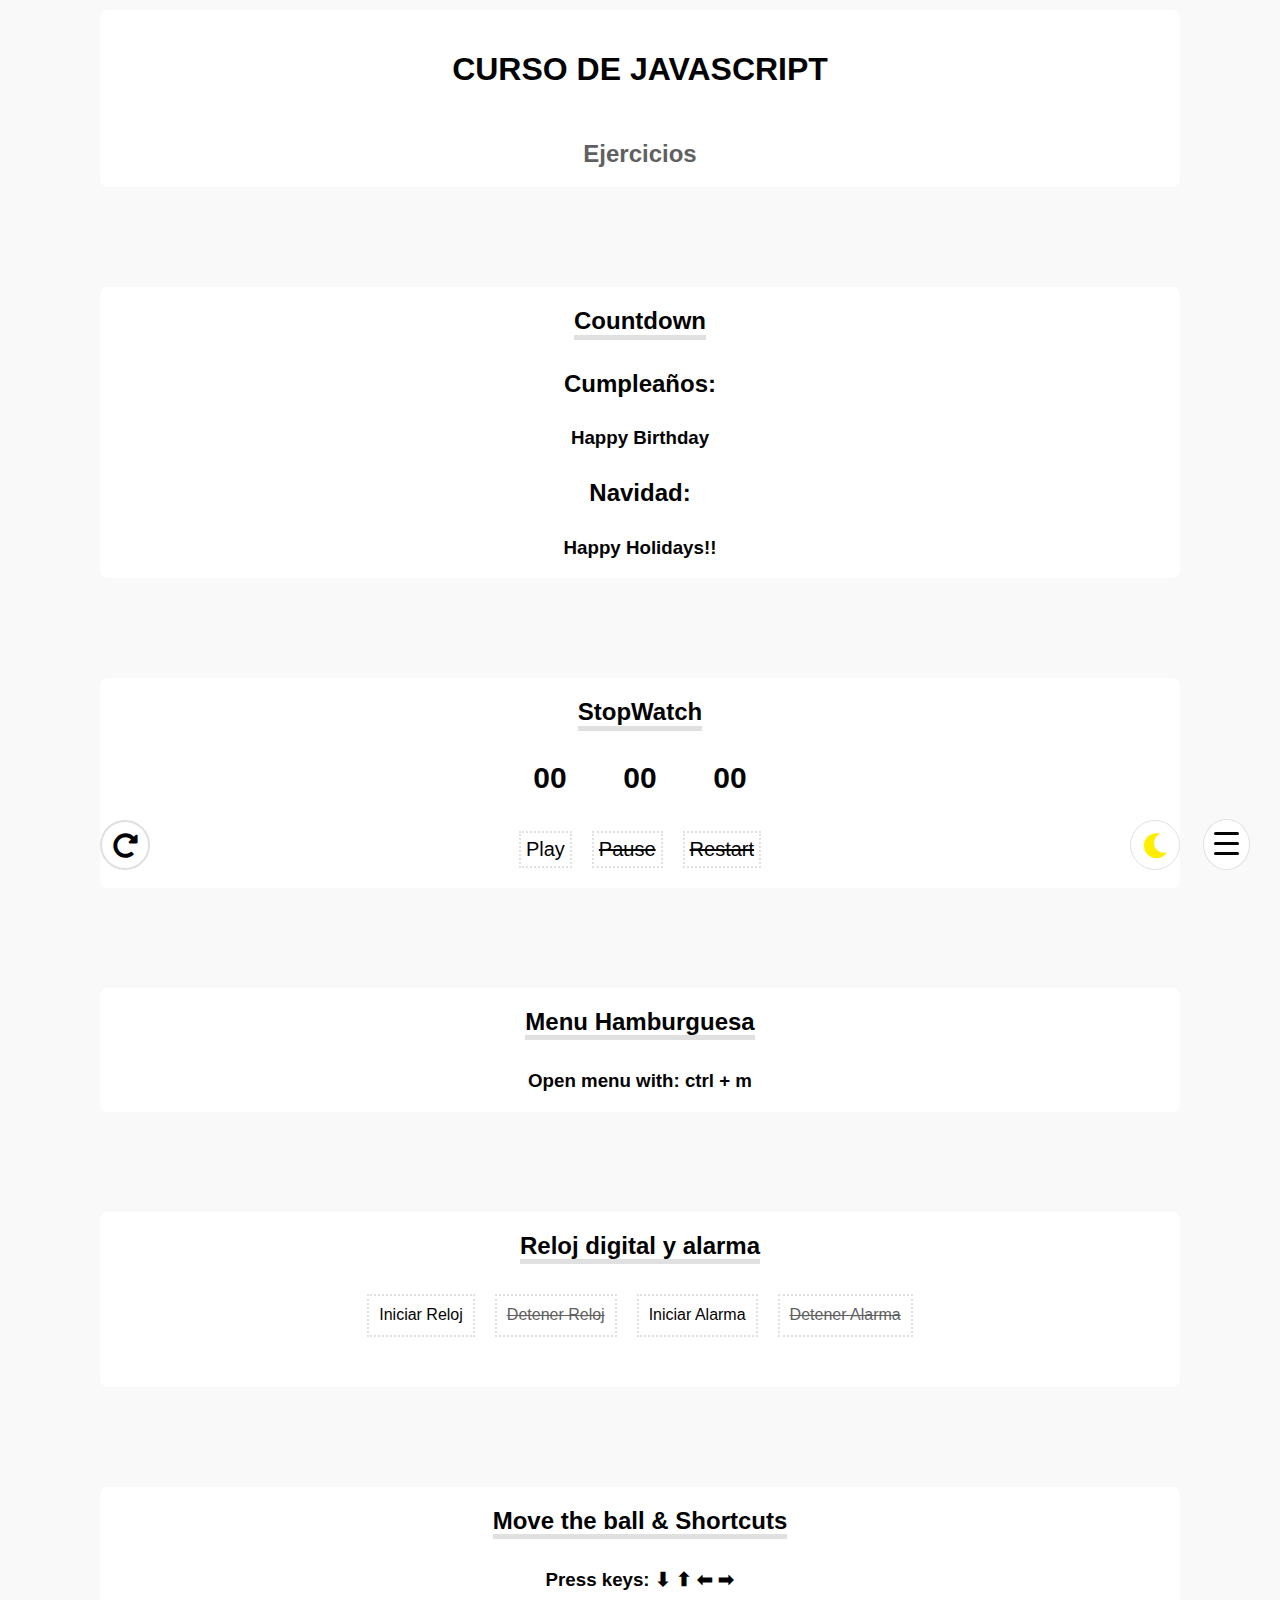
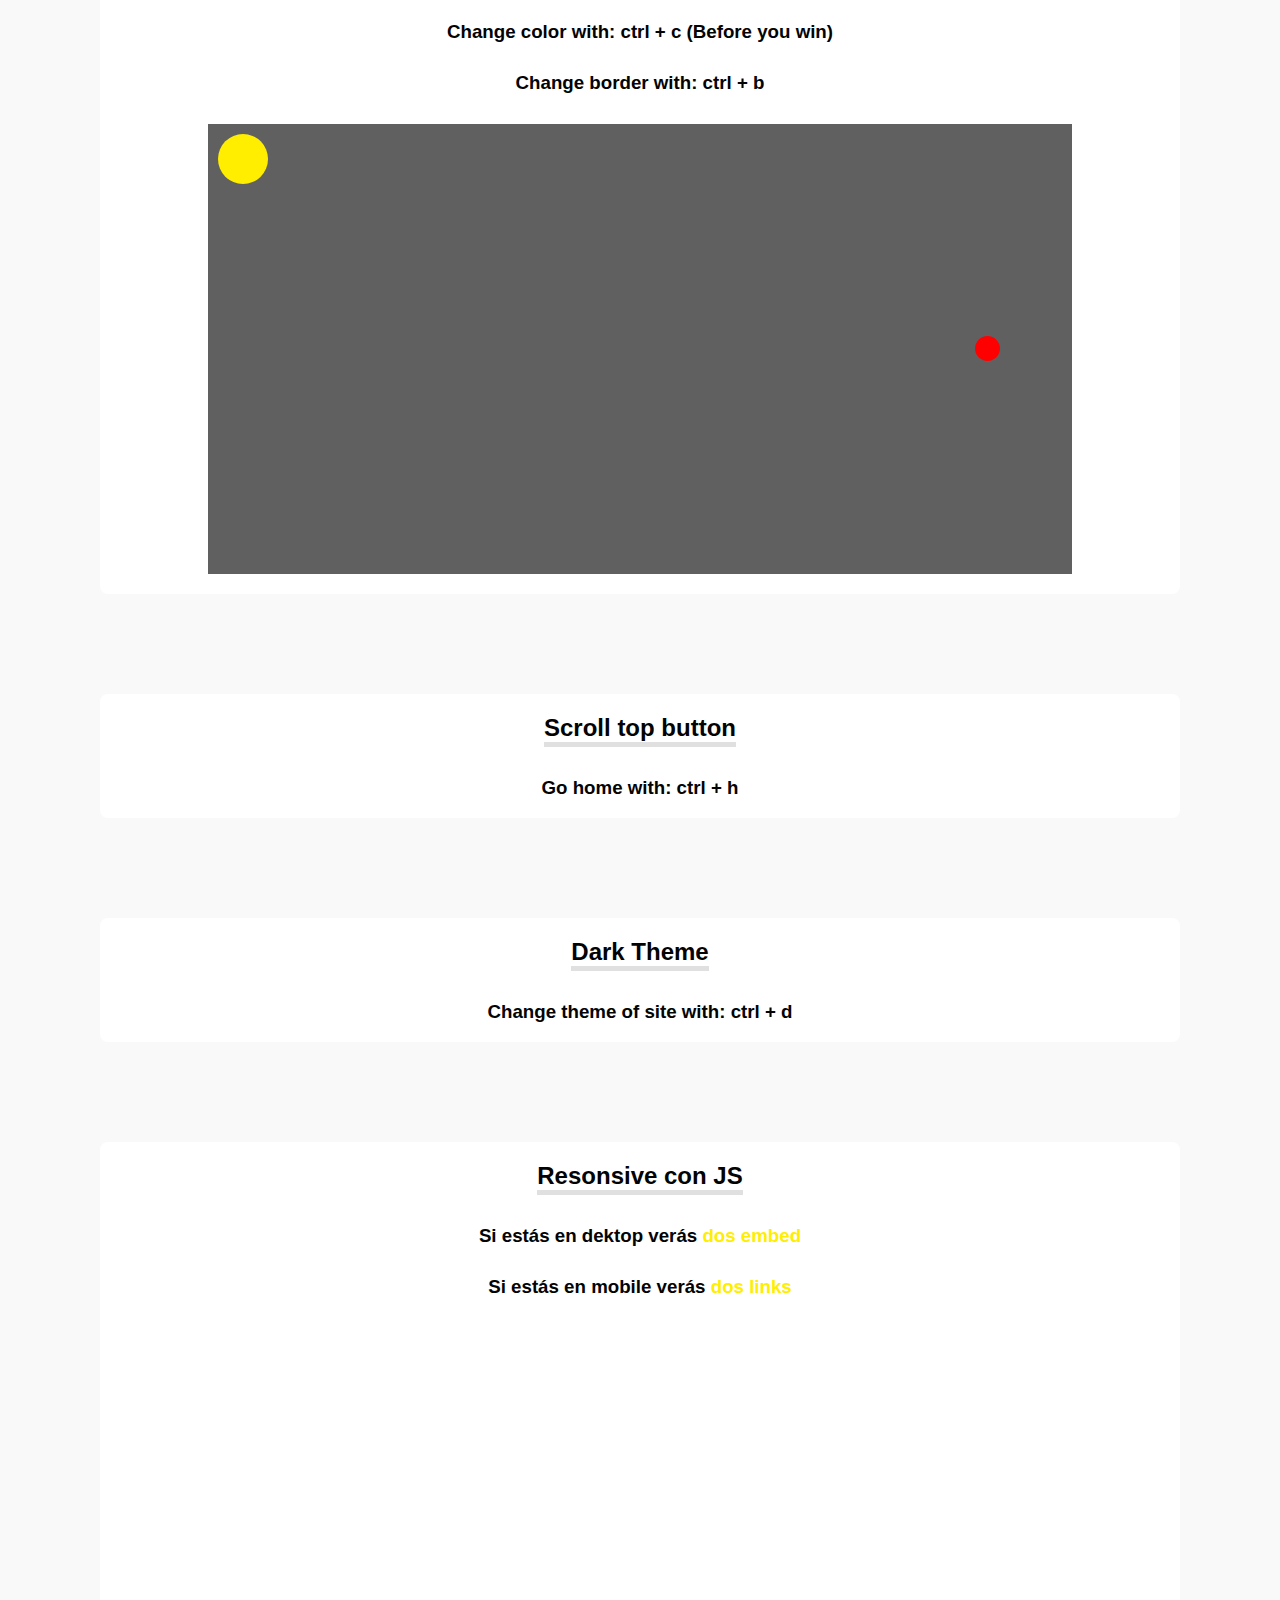
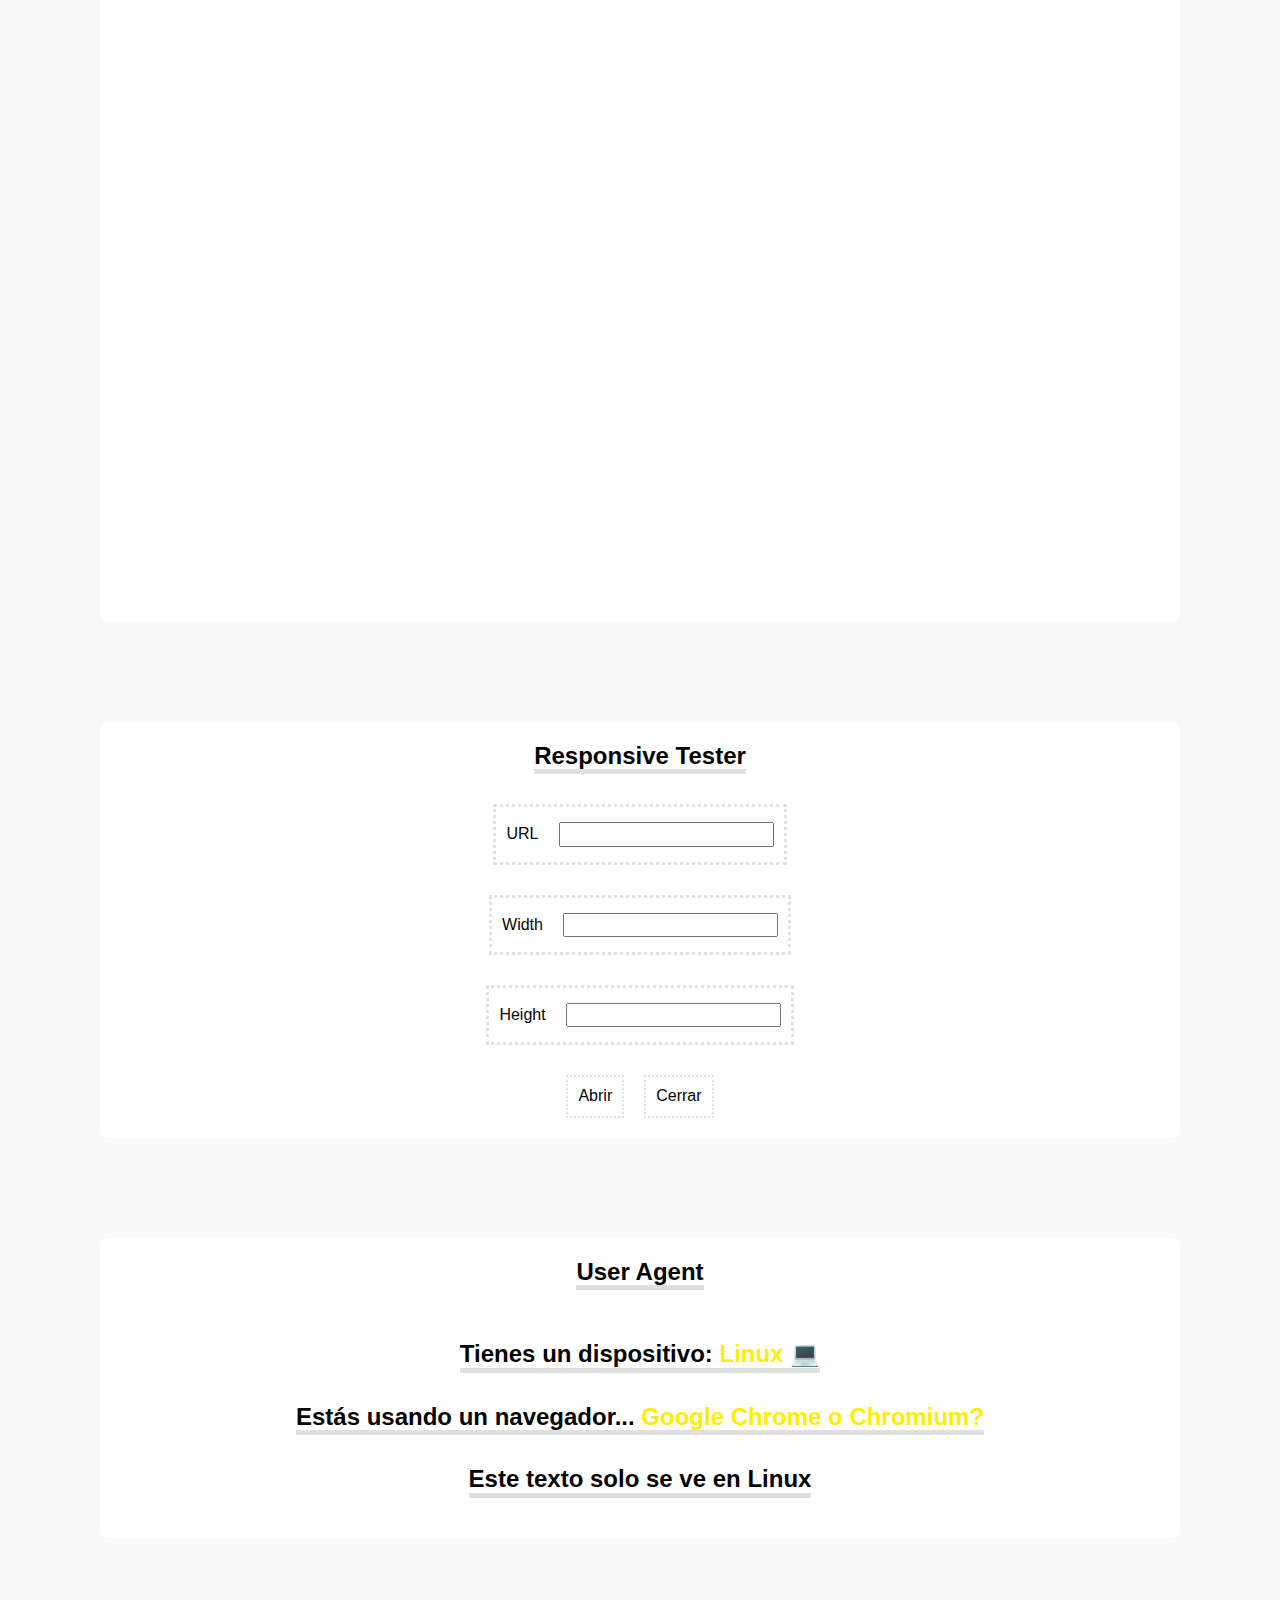
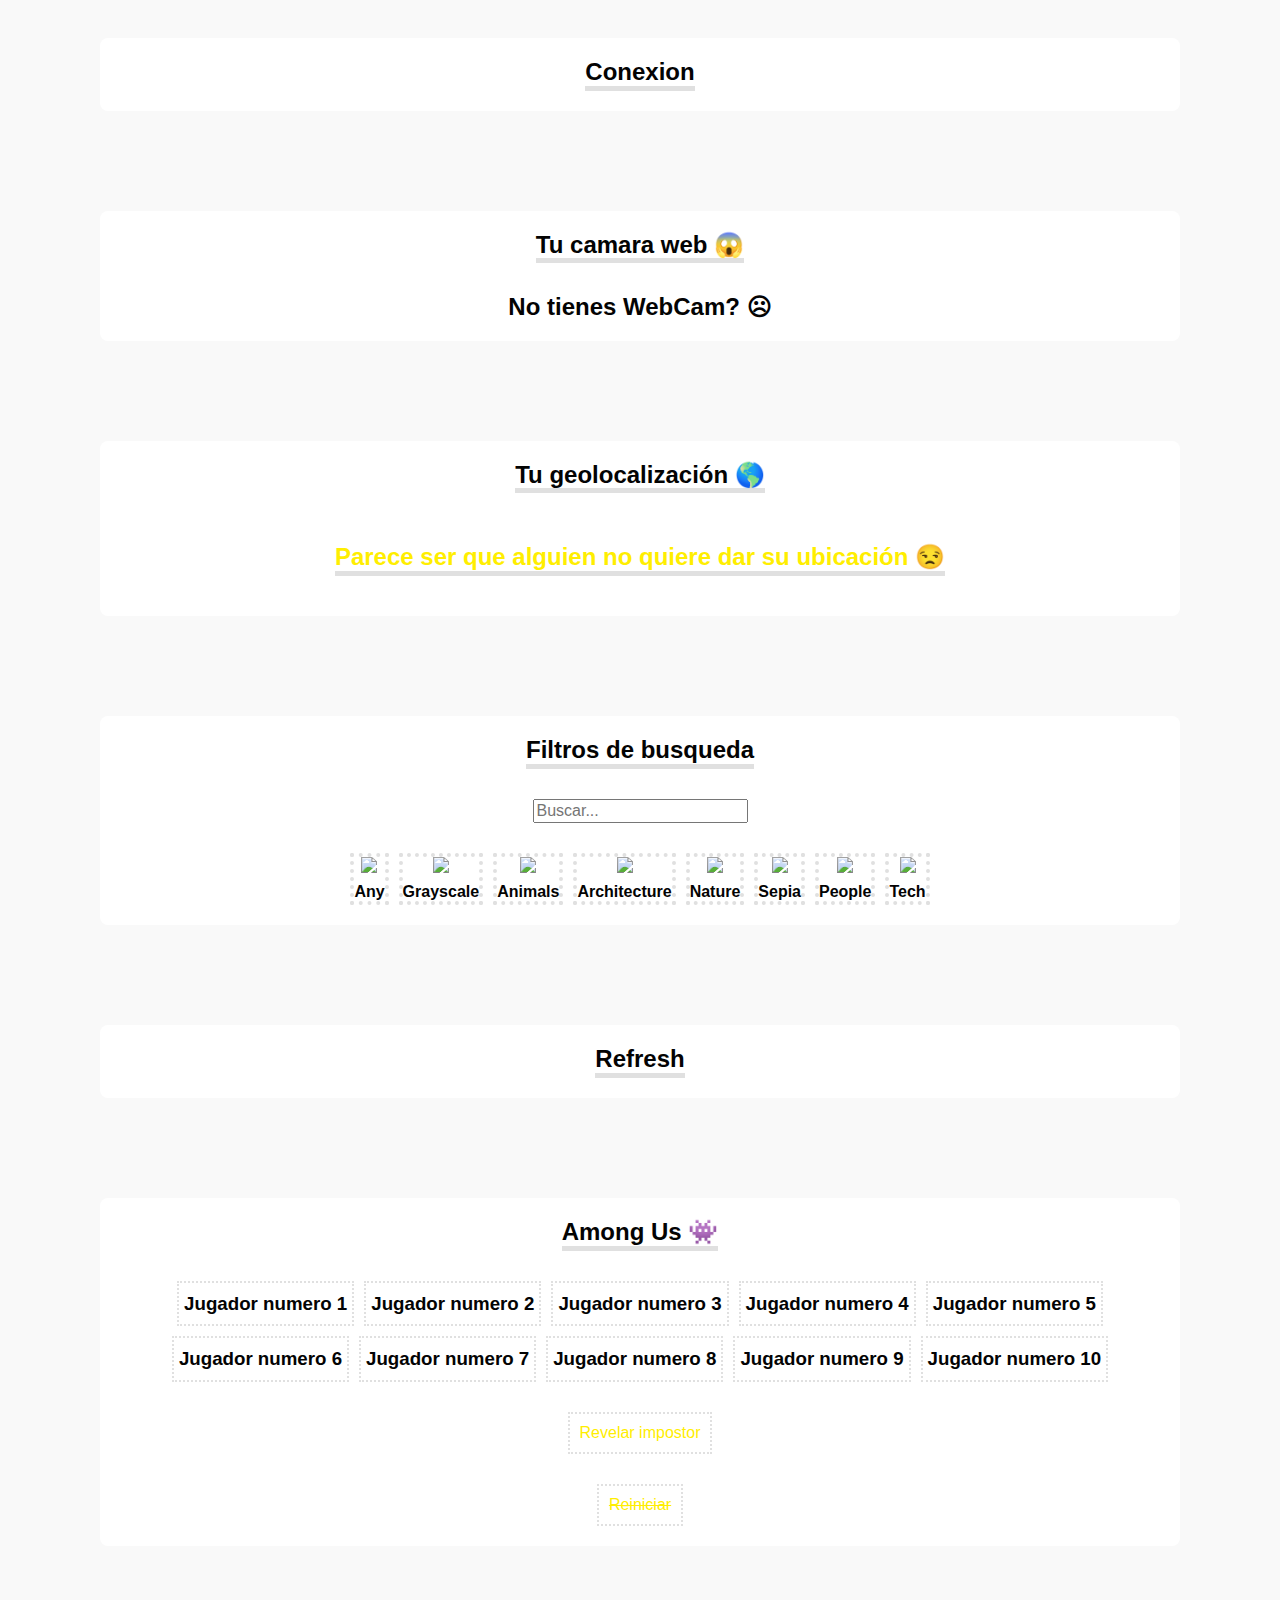
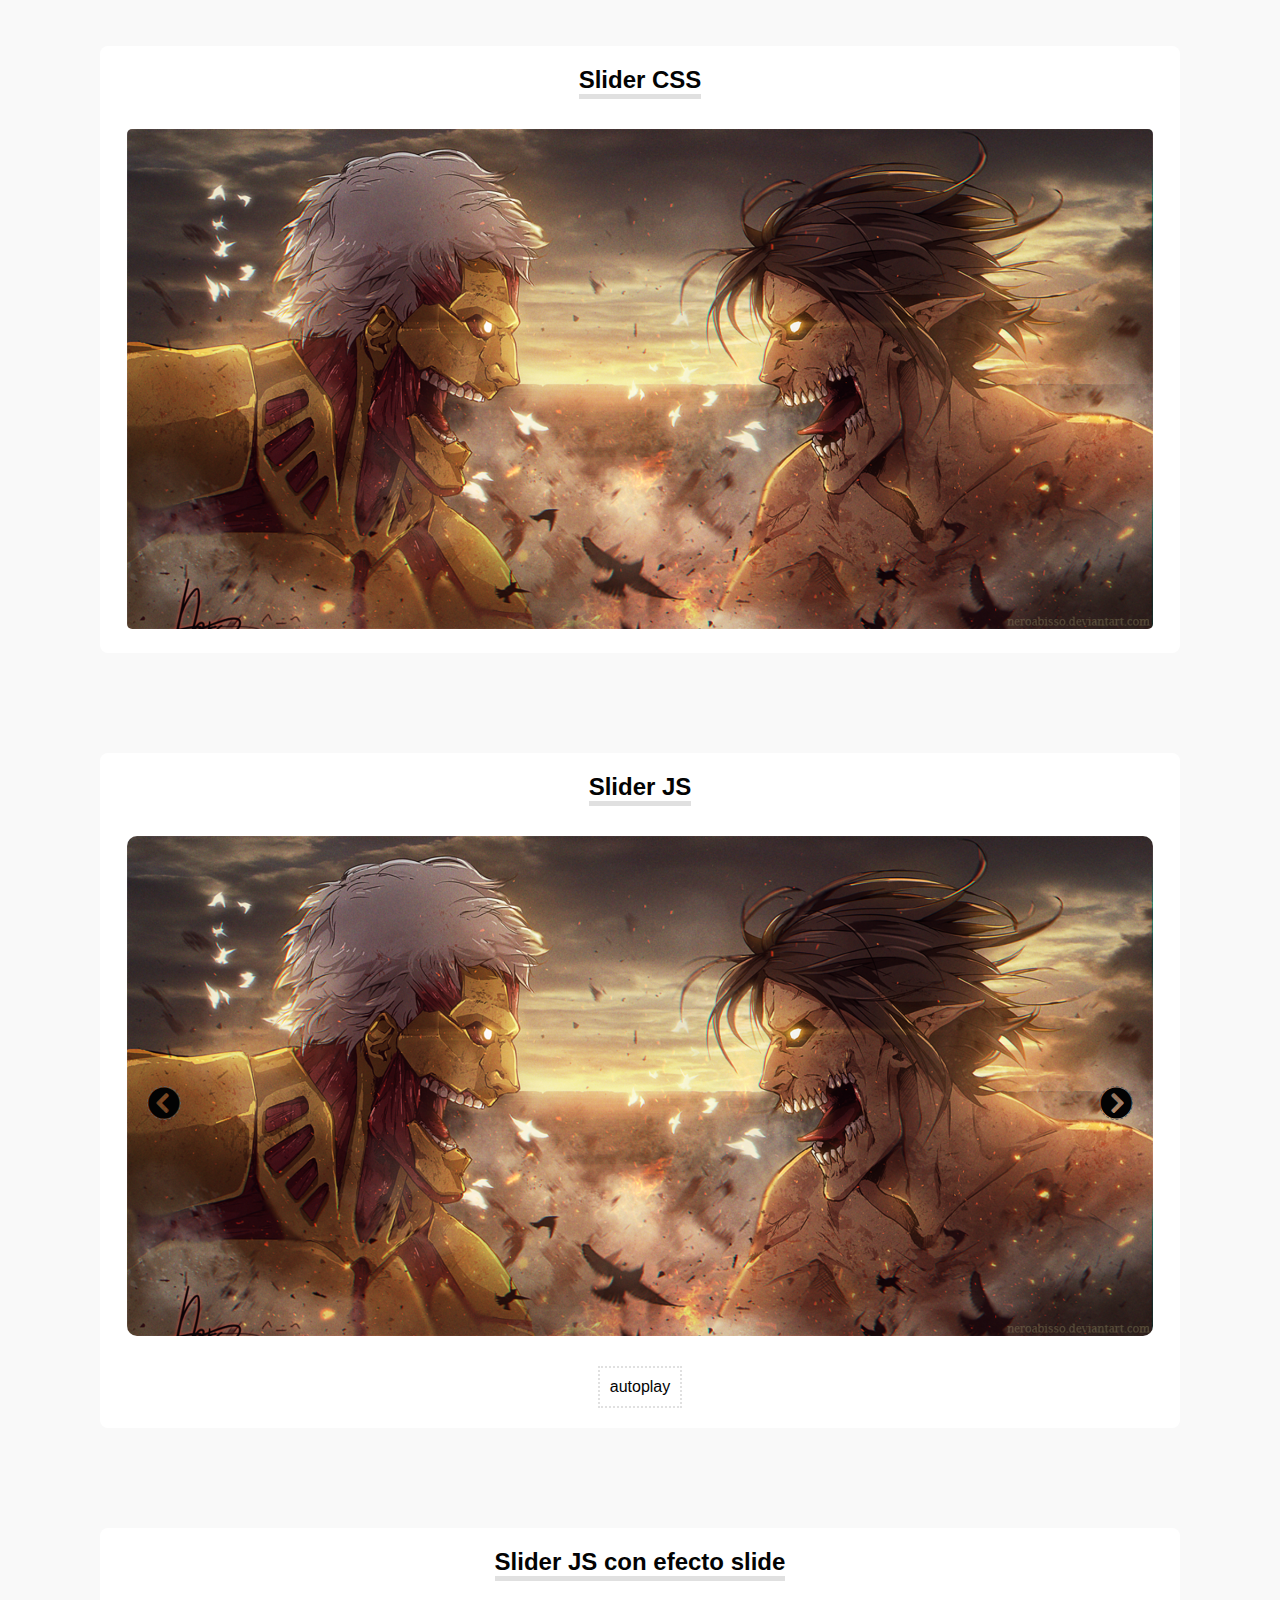
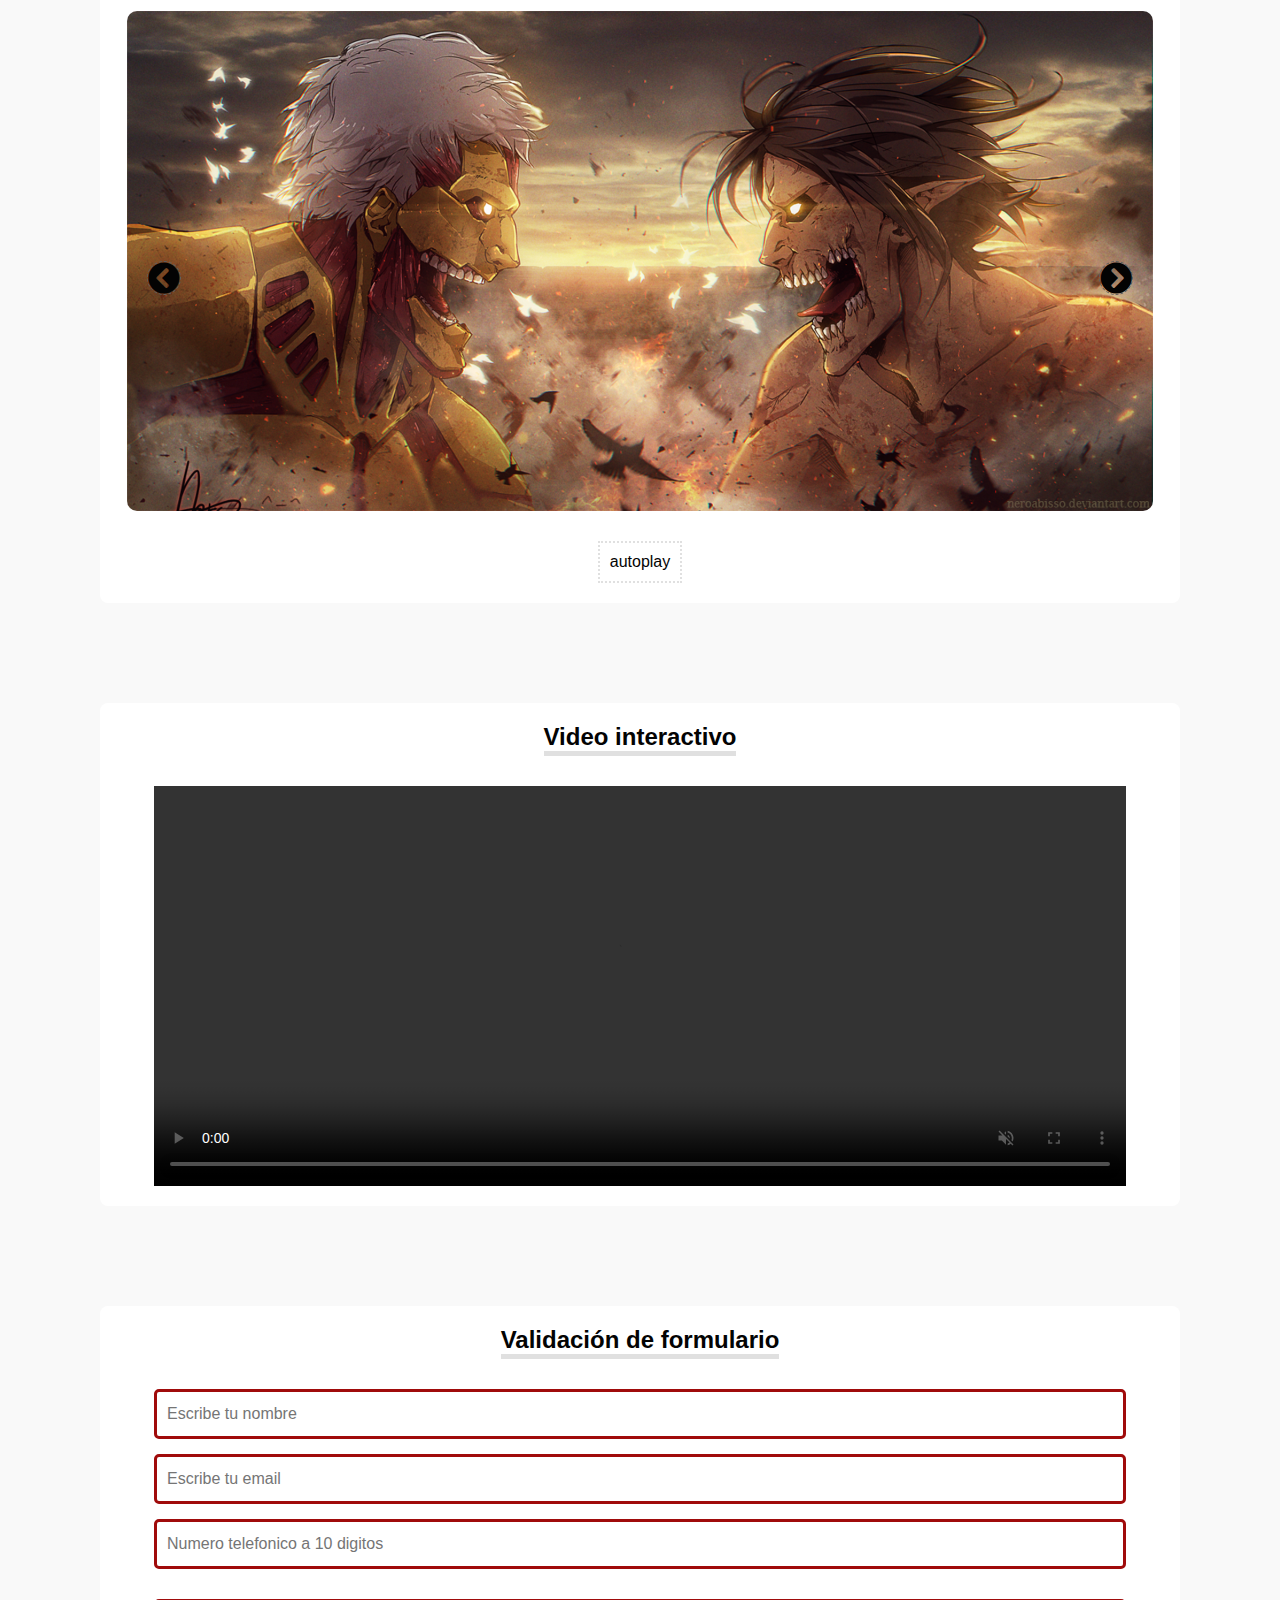
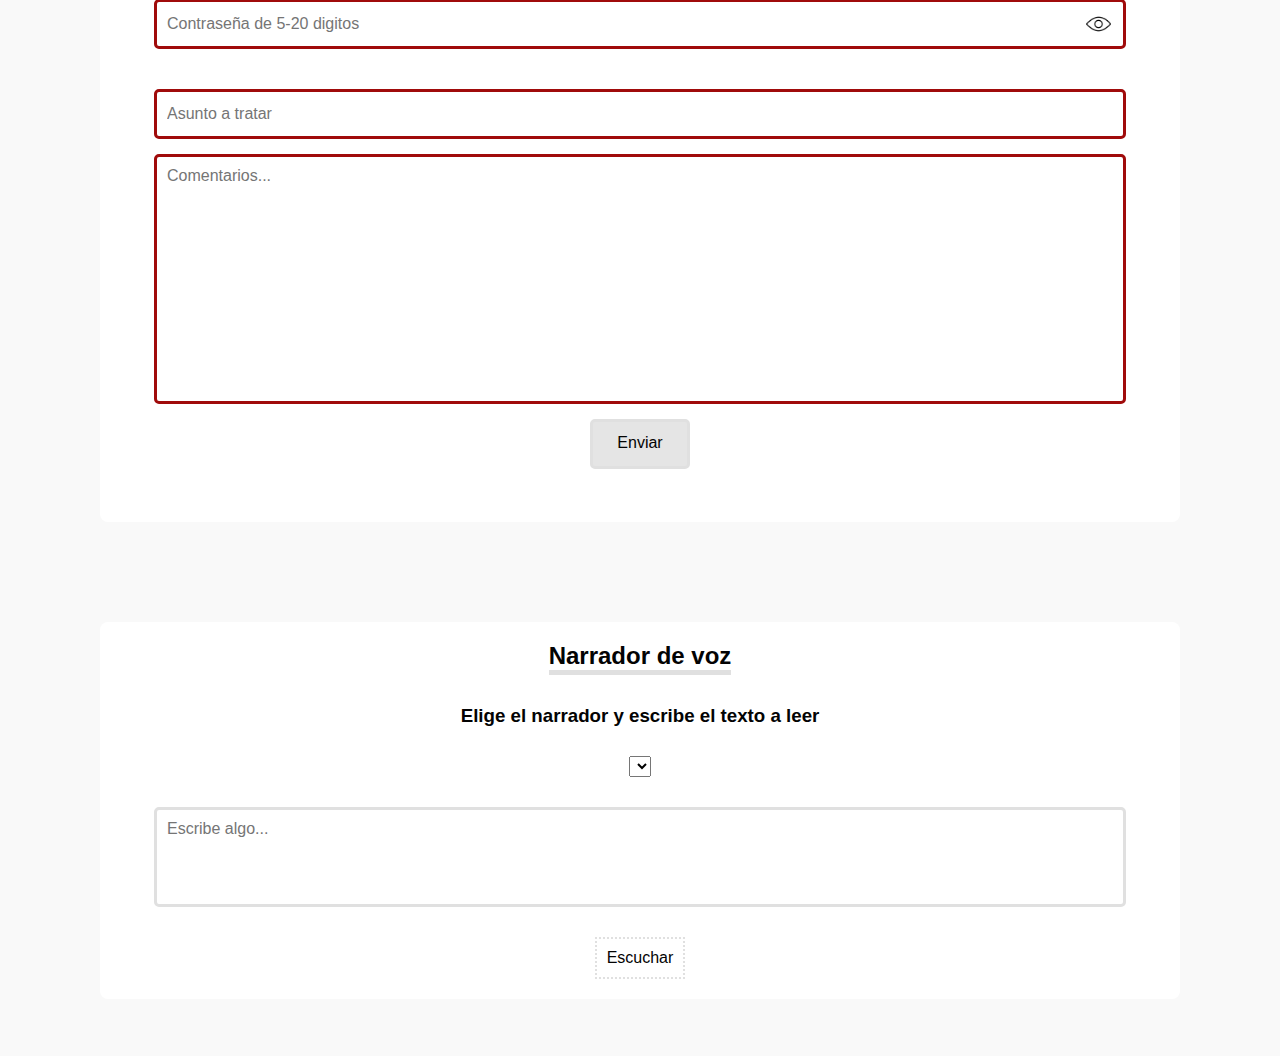
==== index.html @ 0539e15c "validacion de formulario section20" ====
<!DOCTYPE html>
<html lang="en">

<head>
  <meta charset="UTF-8">
  <meta http-equiv="X-UA-Compatible" content="IE=edge">
  <meta name="viewport" content="width=device-width, initial-scale=1.0">
  <link rel="shortcut icon" href="assets/js.png" type="image/x-icon">
  <title>Curso de JS</title>
  <link rel="stylesheet" href="https://cdnjs.cloudflare.com/ajax/libs/font-awesome/5.15.4/css/all.min.css">
  <link rel="stylesheet" href="normalize.css">
  <link rel="stylesheet" href="index.css">
</head>

<body class="body">
  <main class="main">
    <div class="darkMode">
      <i class="fas fa-moon"></i>
    </div>
    <section class="section home" data-scroll♦ id="home">
      <h1 class="title">CURSO DE JAVASCRIPT</h1>
      <h2 class="subtitle">Ejercicios</h2>
    </section>
    <section class="section" data-scroll id="section1">
      <h2 class="title first">Countdown</h2>
      <h2 class="title">Cumpleaños:</h2>
      <h3 class="title container-countdown"></h3>
      <h2 class="title">Navidad:</h2>
      <h3 class="title container-countdown2"></h3>
    </section>
    <section class="section" data-scroll id="section2">
      <h2 class="title first">StopWatch</h2>
      <div class="watch">
        <div class="title mins">00</div>
        <div class="title secs">00</div>
        <div class="title ms">00</div>
      </div>
      <div class="buttons">
        <button class="title play">Play</button>
        <button disabled="true" class="title pause">Pause</button>
        <button disabled="true" class="title restart">Restart</button>
      </div>
    </section>
    <section class="section" data-scroll id="section3">
      <h2 class="title first">Menu Hamburguesa</h2>
      <h3 class="title">Open menu with: ctrl + m</h3>
      <button id="btn-menu" class="btn-menu hamburger hamburger--elastic" type="button">
        <span class="hamburger-box">
          <span class="hamburger-inner"></span>
        </span>
      </button>
      <div id="menu" class="container menu">
        <a data-scroll class="menu-item title" href="#home">Home</a>
        <a data-scroll class="menu-item title" href="#section1">Countdown</a>
        <a data-scroll class="menu-item title" href="#section2">Stop Watch</a>
        <a data-scroll class="menu-item title" href="#section3">You're here</a>
        <a data-scroll class="menu-item title" href="#section4">Clock & Alarm</a>
        <a data-scroll class="menu-item title" href="#section5">Move the ball</a>
        <a data-scroll class="menu-item title" href="#section6">Scroll top</a>
        <a data-scroll class="menu-item title" href="#section7">Dark Theme</a>
        <a data-scroll class="menu-item title" href="#section8">Responsive Response</a>
        <a data-scroll class="menu-item title" href="#section9">User Agent</a>
        <a data-scroll class="menu-item title" href="#section10">Estado de red</a>
        <a data-scroll class="menu-item title" href="#section11">Camara Web</a>
        <a data-scroll class="menu-item title" href="#section12">Geolocalizacion</a>
        <a data-scroll class="menu-item title" href="#section13">Filtros de Busqueda</a>
        <a data-scroll class="menu-item title" href="#section14">Refresh</a>
        <a data-scroll class="menu-item title" href="#section15">Ver Impostor</a>
        <a data-scroll class="menu-item title" href="#section16">Slider CSS</a>
        <a data-scroll class="menu-item title" href="#section17">Slider JS</a>
        <a data-scroll class="menu-item title" href="#section18">Slider JS con efecto</a>
        <a data-scroll class="menu-item title" href="#section19">Video interactivo</a>
        <a data-scroll class="menu-item title" href="#section20">Validacion Formulario</a>
        <a data-scroll class="menu-item title" href="#section21">Narrador de voz</a>
      </div>
    </section>
    <section class="section" data-scroll id="section4">
      <h2 class="title first">Reloj digital y alarma</h2>
      <div class="buttons">
        <button class="title" id="initClock">Iniciar Reloj</button>
        <button class="title" id="stopClock" disabled="true">Detener Reloj</button>
        <button class="title" id="initAlarma">Iniciar Alarma</button>
        <button class="title" id="stopAlarma" disabled="true">Detener Alarma</button>
      </div>
      <div class="reloj title"></div>
      <figure class="alarma title">
        <img src="https://cdn-icons-png.flaticon.com/512/727/727269.png" alt="bocina" width="100px">
      </figure>
    </section>
    <section class="section" data-scroll id="section5">
      <h2 class="title first">Move the ball & Shortcuts</h2>
      <h3 class="title">Press keys: ⬇ ⬆ ⬅ ➡</h3>
      <h3 class="title">Change color with: ctrl + c (Before you win)</h3>
      <h3 class="title">Change border with: ctrl + b</h3>
      <div class="canvas">
        <div class="ball"></div>
        <div class="canvas-apple">
          <div class="apple"></div>
        </div>
      </div>
      <h3 class="title main"> YOU WIN!</h3>
    </section>
    <section class="section" data-scroll id="section6">
      <h2 class="title first">Scroll top button</h2>
      <h3 class="title">Go home with: ctrl + h</h3>
      <div class="scroll-top">
        <i class="fas fa-arrow-up"></i>
      </div>
    </section>
    <section class="section" data-scroll id="section7">
      <h2 class="title first">Dark Theme</h2>
      <h3 class="title">Change theme of site with: ctrl + d</h3>
    </section>
    <section class="section" data-scroll id="section8">
      <h2 class="title first">Resonsive con JS</h2>
      <h3 class="title">Si estás en dektop verás <span class="text-main"> dos embed </span></h3>
      <h3 class="title">Si estás en mobile verás <span class="text-main"> dos links </span></h3>
      <div id="video" class="content"></div>
      <div id="pinterest" class="content"></div>
    </section>
    <section class="section" data-scroll id="section8">
      <h2 class="title first">Responsive Tester</h2>
      <form id="responsive-form">
        <fieldset>
          <label for="direction" class="title">URL</label>
          <input type="url" name="direction" id="directionURL" required>
        </fieldset>
        <fieldset>
          <label class="title" for="width">Width</label>
          <input required name="width" type="number">
        </fieldset>
        <fieldset>
          <label class="title" for="height">Height</label>
          <input required name="height" type="number">
        </fieldset>
        <fieldset>
          <input type="submit" value="Abrir">
          <input type="button" name="close" value="Cerrar">
        </fieldset>
      </form>
    </section>
    <section class="section" data-scroll id="section9">
      <h2 class="title first">User Agent</h2>
      <div id="user-device" class="section" data-scroll></div>
    </section>
    <section class="section" data-scroll id="section10">
      <h2 class="title first">Conexion</h2>
      <div id="conection0" class="conection">Se ha recuperado la conexión</div>
      <div id="conection1" class="conection">Se ha perdido la conexión</div>
    </section>
    <section class="section" data-scroll id="section11">
      <h2 class="title first">Tu camara web 😱</h2>
      <video id="containerWeb" autoplay></video>
      <h2 style="display: none;" class="errorWebcam title">No tienes WebCam? ☹</h2>
    </section>
    <section class="section" data-scroll id="section12">
      <h2 class="title first">Tu geolocalización 🌎</h2>
      <div id="geo-container" class="section" data-scroll></div>
    </section>
    <section class="section" data-scroll id="section13">
      <h2 class="title first">Filtros de busqueda</h2>
      <input id="filtrar" type="search" placeholder="Buscar...">
      <section id="cards" class="cards">
        <figure class="card ">
          <img src="https://placeimg.com/200/200/any">
          <figcaption>Any</figcaption>
        </figure>
        <figure class="card ">
          <img src="https://placeimg.com/200/200/any/grayscale">
          <figcaption>Grayscale</figcaption>
        </figure>
        <figure class="card ">
          <img src="https://placeimg.com/200/200/animals">
          <figcaption>Animals</figcaption>
        </figure>
        <figure class="card ">
          <img src="https://placeimg.com/200/200/arch">
          <figcaption>Architecture</figcaption>
        </figure>
        <figure class="card ">
          <img src="https://placeimg.com/200/200/nature">
          <figcaption>Nature</figcaption>
        </figure>
        <figure class="card ">
          <img src="https://placeimg.com/200/200/any/sepia">
          <figcaption>Sepia</figcaption>
        </figure>
        <figure class="card ">
          <img src="https://placeimg.com/200/200/people">
          <figcaption>People</figcaption>
        </figure>
        <figure class="card ">
          <img src="https://placeimg.com/200/200/tech">
          <figcaption>Tech</figcaption>
        </figure>
      </section>
    </section>
    <section class="section" data-scroll id="section14">
      <h2 class="title first">Refresh</h2>
      <i id="refresh" class="fas fa-redo-alt reload"></i>
    </section>
    <section class="section" data-scroll id="section15">
      <h2 class="title first">Among Us 👾</h2>
      <div class="players">
        <h3 class="title player">Jugador numero 1</h3>
        <h3 class="title player">Jugador numero 2</h3>
        <h3 class="title player">Jugador numero 3</h3>
        <h3 class="title player">Jugador numero 4</h3>
        <h3 class="title player">Jugador numero 5</h3>
        <h3 class="title player">Jugador numero 6</h3>
        <h3 class="title player">Jugador numero 7</h3>
        <h3 class="title player">Jugador numero 8</h3>
        <h3 class="title player">Jugador numero 9</h3>
        <h3 class="title player">Jugador numero 10</h3>
      </div>
      <button class="button text-main iniciar-sorteo">Revelar impostor</button>
      <button disabled="true" class="button text-main reiniciar-sorteo">Reiniciar</button>
    </section>
    <section class="section" data-scroll id="section16">
      <h2 class="title first">Slider CSS</h2>
      <div class="slider">
        <ul class="slides">
          <li class="slide"><img src="assets/shingeki.png" alt=""></li>
          <li class="slide"><img src="assets/itachi.jpg" alt=""></li>
          <li class="slide"><img src="assets/Mikasa(1920x1080).jfif" alt=""></li>
          <li class="slide"><img src="assets/YouNamegif.gif" alt=""></li>
        </ul>
      </div>
    </section>
    <section class="section" data-scroll id="section17">
      <h2 class="title first">Slider JS</h2>
      <div class="slider-container">
        <div class="slider">
           <div class="slide is-active"><img loading="lazy" src="assets/shingeki.png" alt=""></div>
           <div class="slide"><img loading="lazy" src="assets/itachi.jpg" alt=""></div>
           <div class="slide"><img loading="lazy" src="assets/Mikasa(1920x1080).jfif" alt=""></div>
           <div class="slide"><img loading="lazy" src="assets/YouNamegif.gif" alt=""></div>
           <div class="slide"><img loading="lazy" src="assets/Levi wallpaper.jfif" alt=""></div>
        </div>
        <div class="slider-buttons">
          <i class="left fas fa-chevron-circle-left"></i>
          <i class="right fas fa-chevron-circle-right"></i>
        </div>
      </div>
      <button class="slider-autoplay title button">autoplay</button>
    </section>
    <section class="section" data-scroll id="section18">
      <h2 class="title first">Slider JS con efecto slide</h2>
      <div class="slider-container">
        <div class="slider">
           <div class="slide"><img loading="lazy" src="assets/shingeki.png" alt=""></div>
           <div class="slide"><img loading="lazy" src="assets/itachi.jpg" alt=""></div>
           <div class="slide"><img loading="lazy" src="assets/Mikasa(1920x1080).jfif" alt=""></div>
           <div class="slide"><img loading="lazy" src="assets/YouNamegif.gif" alt=""></div>
           <div class="slide"><img loading="lazy" src="assets/Levi wallpaper.jfif" alt=""></div>
        </div>
        <div class="slider-buttons">
          <i class="left fas fa-chevron-circle-left"></i>
          <i class="right fas fa-chevron-circle-right"></i>
        </div>
      </div>
      <button class="slider-autoplay title button">autoplay</button>
    </section>
   <section class="section" data-scroll id="section19">
     <h2 class="title first">Video interactivo</h2>
     <div class="video-interactivo">
       <video muted controls loop src="assets/shingekiVideo.mp4" data-video></video>
     </div>
   </section>
     <section class="section" data-scroll id="section20">
       <h2 class="title first">Validación de formulario</h2>
       <form id="validacionForm" target="_blank" action="https://formsubmit.co/carlos.alberto.sosa.perera@gmail.com" method="POST">
        <input type="hidden" name="_autoresponse" value="Tu solicitud ha sido recibida, pronto recibirás noticias sobre el estatus de tu equipo 😃👍">
         <input title="Nombre solo acepta letras y espacios en blanco" pattern="^[A-Za-zÁÉÍÓÚÜáéíóúüñÑ\s]+$" required type="text" placeholder="Escribe tu nombre" name="name">
         <input title="Email invalido" pattern="(?:[a-z0-9!#$%&'*+/=?^_`{|}~-]+(?:\.[a-z0-9!#$%&'*+/=?^_`{|}~-]+)*|'(?:[\x01-\x08\x0b\x0c\x0e-\x1f\x21\x23-\x5b\x5d-\x7f]|\\[\x01-\x09\x0b\x0c\x0e-\x7f])*')@(?:(?:[a-z0-9](?:[a-z0-9-]*[a-z0-9])?\.)+[a-z0-9](?:[a-z0-9-]*[a-z0-9])?|\[(?:(?:25[0-5]|2[0-4][0-9]|[01]?[0-9][0-9]?)\.){3}(?:25[0-5]|2[0-4][0-9]|[01]?[0-9][0-9]?|[a-z0-9-]*[a-z0-9]:(?:[\x01-\x08\x0b\x0c\x0e-\x1f\x21-\x5a\x53-\x7f]|\\[\x01-\x09\x0b\x0c\x0e-\x7f])+)\])" required type="text" placeholder="Escribe tu email" name="email">
         <input title="Numero solo acepta 10 numeros"  pattern="^[0-9]{10}$" required type="text" placeholder="Numero telefonico a 10 digitos" name="number">
        <div class="password">
          <input  title="Minimo 8 caracteres, y debe incluir un numero y una letra" pattern="^(?=.*[A-Za-zÁÉÍÓÚÜáéíóúüñÑ])(?=.*\d)[A-Za-zñÑ\d]{8,}$" required type="password" placeholder="Contraseña de 5-20 digitos" name="password">
          <div class="toggle-password"></div>
        </div>
        <input type="text" name="subject" placeholder="Asunto a tratar" title="El asunto es requerido" required>
         <textarea title="Solo puedes escribir 255 caracteres" data-pattern="^.{1,255}$" required placeholder="Comentarios..." name="comments" ></textarea>
         <input type="submit" value="Enviar">
         <br>
         <div class="loader none"><img src="assets/svg-loaders/three-dots.svg" alt="cargando..." title="cargando..."></div>
       </form>
     </section>
   <section class="section" data-scroll id="section21">
     <h2 class="first title">Narrador de voz</h2>
     <h3 class="title">Elige el narrador y escribe el texto a leer</h3>
     <select name="voces" id="voces"></select>
     <textarea name="texto" id="texto" cols="30" rows="10" placeholder="Escribe algo..."></textarea>
     <button class="button title">Escuchar</button>
   </section>
     <!-- <section class="section" data-scroll id="section22"></section>
    <section class="section" data-scroll id="section23"></section>
    <section class="section" data-scroll id="section24"></section>
    <section class="section" data-scroll id="section25"></section> -->
  </main>

  <script type="module" src="js/index.js"></script>
</body>

</html>
---- index.css ----
html.dark {
  --main: #ffee00;
  --header: #202020;
  --body: #181818;
  --section: #212121;
  --border: #303030;
  --hover-item-active: #707070;
  --hover-item: #272727;
  --title: #ffffff;
  --subtitle: #aaaaaa;
  --black: #121212;
  scroll-behavior: smooth;
}
html {
  --main: #ffee00;
  --header: #ffffff;
  --body: #f9f9f9;
  --section: #ffffff;
  --border: #e0e0e0;
  --hover-item-active: #d9d9d9;
  --hover-item: #e5e5e5;
  --title: #030303;
  --subtitle: #606060;
  --black: #121212;
  scroll-behavior: smooth;
}
body::-webkit-scrollbar {
  width: 10px;
  height: 0;
}
body::-webkit-scrollbar-track {
  background-color: var(--header);
}
body::-webkit-scrollbar-thumb {
  background-color: var(--main);
}
* {
  margin: 0;
  font-family: sans-serif;
  box-sizing: border-box;
}
.body {
  width: 100%;
  height: 100%;
  max-width: 1400px;
  min-width: 300px;
  margin: 0 auto;
  display: flex;
  justify-content: center;
  align-items: center;
  flex-direction: column;
  background-color: var(--body);
}
.body .main {
  display: flex;
  justify-content: center;
  align-items: center;
  flex-direction: column;
  gap: 100px;
  max-width: 1200px;
  margin: 10px auto 100px;
  width: 100%;
}
.body .main .home {
  text-align: center;
}
/* generals */
.main .section {
  max-width: inherit;
  /* overflow: hidden; */
  background-color: var(--section);
  margin: 0 auto;
  width: 90%;
  padding: 20px 0;
  display: flex;
  justify-content: center;
  align-items: center;
  flex-direction: column;
  gap: 30px;
  border-radius: 8px;
}
.main .section .title {
  color: var(--title);
  text-align: center;
}
.main .section .first {
  font-size: 1.5rem;
  border-bottom: 2px;
  border-bottom: 5px solid var(--border);
}
.main .section .subtitle {
  color: var(--subtitle);
}
.main .section .text-main {
  color: var(--main);
}
.main #section1 .container {
  display: flex;
  justify-content: center;
  align-items: center;
  gap: 20px;
  padding: 20px;
}
.main #section1 .c {
  flex-direction: column;
  display: flex;
  justify-content: center;
  align-items: center;
  gap: 20px;
  font-weight: bold;
  font-size: 30px;
  color: var(--subtitle);
}
.main #section1 .c .text {
  font-weight: bold;
  font-size: 12px;
  color: var(--subtitle);
}
.main #section2 .watch {
  display: flex;
  justify-content: center;
  align-items: center;
  gap: 50px;
}
#section2 .watch div {
  font-size: 30px;
  font-weight: bold;
  min-width: 40px;
  width: 40px;
  height: 40px;
}
#section2 .buttons {
  display: flex;
  justify-content: center;
  align-items: center;
  gap: 20px;
  font-size: 20px;
}
#section2 .buttons button {
  padding: 5px;
  cursor: pointer;
  color: var(--title);
}
/* ----- SECTION 3 MENU HAMBURGUESA ----- */
#menu {
  display: flex;
  justify-content: center;
  align-items: center;
  flex-direction: column;
  gap: 20px;
  position: fixed;
  top: 0;
  right: 0;
  width: 100vw;
  height: 100vh;
  background: var(--section);
  transform: translate(100%);
  transition: transform 0.4s;
  z-index: 2;
  overflow-y: auto;
}
#menu::-webkit-scrollbar{
  display: none;
}
#menu.is-active {
  transform: translate(0);
}
#menu .menu-item {
  display: inline-block;
  text-decoration: none;
  color: var(--title);
  padding: 3px;
  border-bottom: 2px solid var(--border);
}
#menu .menu-item:hover {
  background-color: var(--hover-item-active);
}
#menu .menu-item.is-active{
  color: var(--main);
  font-size: 1.3em;
  font-weight: bold;
}
#btn-menu {
  position: fixed;
  bottom: 30px;
  right: 30px;
  z-index: 3;
  padding: 10px;
  border-radius: 50%;
  border: 1px solid var(--border);
  background-color: var(--section);
}
/* section 4 reloj y alarma */
#section4 .reloj.activo {
  border: 2px solid var(--border);
  padding: 10px;
}
#section4 .alarma {
  display: none;
}
#section4 .alarma.activo {
  display: block;
}
/* buttons styling */
.buttons {
  display: flex;
  justify-content: center;
  align-items: center;
  gap: 20px;
}

.buttons .title:disabled,
.button:disabled {
  color: var(--subtitle);
  text-decoration: line-through;
  cursor: default;
}
.buttons .title,
.button {
  background-color: var(--header);
  padding: 10px;
  border: 2px dotted var(--border);
  cursor: pointer;
}
/* DARK MODE BTN */
.darkMode {
  display: flex;
  justify-content: center;
  align-items: center;
  background: var(--section);
  width: 50px;
  height: 50px;
  border: 1px solid var(--border);
  border-radius: 50%;
  position: fixed;
  bottom: 30px;
  right: 100px;
  font-size: 25px;
  color: var(--main);
  cursor: pointer;
  z-index: 2;
}
.darkMode:hover {
  color: #d1c843;
}
/* move the ball styling */
#section5 .canvas {
  min-width: 300px;
  width: 80%;
  min-height: 300px;
  height: 50vh;
  padding: 10px;
  background-color: var(--subtitle);
  display: flex;
  justify-content: space-between;
  align-items: center;
}
.canvas-apple {
  width: 50px;
  height: 50px;
  display: flex;
  justify-content: center;
  align-items: center;
  background-color: inherit;
  margin-right: 50px;
}
.canvas-apple .apple {
  width: 25px;
  height: 25px;
  display: block;
  background-color: #ff0000;
  border-radius: 50%;
}
.ball {
  width: 50px;
  height: 50px;
  display: inline-block;
  background-color: var(--main);
  border-radius: 50%;
  transition: transform 0.15s, background 0.4s, border-radius 0.5s;
  align-self: flex-start;
}
.ball.color {
  background-color: rgb(100, 149, 237);
}
.ball.border {
  border-radius: 0;
}
.ball.winner {
  background-color: #ff0000;
  width: 70px;
  height: 70px;
}
#section5 .title.main {
  display: none;
  font-size: 35px;
  text-shadow: 1px 5px 5px var(--main);
}
#section6 .scroll-top {
  display: flex;
  justify-content: center;
  align-items: center;
  padding: 10px;
  border-radius: 50%;
  background-color: var(--section);
  border: 2px solid var(--border);
  cursor: pointer;
  position: fixed;
  left: 30px;
  bottom: 30px;
  visibility: hidden;
  opacity: 0;
  transition: all 0.5s;
  z-index: 2;
}
#section6 .scroll-top.show {
  visibility: visible;
  opacity: 1;
}
#section6 .scroll-top:hover i,
#section14 .reload:hover {
  color: var(--main);
}
.scroll-top i,
#section14 .reload {
  font-size: 25px;
  color: var(--title);
}
/*  form responsive tester */
#section8 form {
  width: 80%;
  margin: 0 auto;
  display: flex;
  justify-content: center;
  align-items: center;
  flex-direction: column;
  gap: 30px;
}
#section8 form fieldset {
  border: 3px dotted var(--border);
  display: flex;
  justify-content: center;
  align-items: center;
  gap: 20px;
  background-color: var(--header);
  padding: 15px 10px;
}
#section8 form fieldset:nth-child(4) {
  border: none;
  padding: 0;
  background: none;
}
#section8 form fieldset:nth-child(4) input {
  cursor: pointer;
  color: var(--title);
  background-color: var(--header);
  border: 2px dotted var(--border);
  padding: 10px;
}
#section8 form fieldset:nth-child(4) input:hover {
  color: var(--main);
  border-width: 3px;
}
/* conection */
.conection {
  display: none;
  justify-content: center;
  align-items: center;
  position: fixed;
  top: 0;
  left: 0;
  width: 100vw;
  height: max-content;
  padding: 10px;
  color: var(--title);
  font-size: 2em;
}
.conection.online {
  display: flex;
  background-color: #32cd32;
}
.conection.offline {
  display: flex;
  background-color: #ff0000;
}
/* webcam styling */
#containerWeb {
  width: 90%;
}
/* filtros */
.section .cards {
  display: flex;
  justify-content: center;
  align-items: center;
  flex-wrap: wrap;
  gap: 10px;
}
.cards .card {
  display: flex;
  justify-content: center;
  align-items: center;
  flex-direction: column;
  gap: 10px;
  border: 4px dotted var(--border);
  transition: all 0.3s;
}
.cards .card figcaption {
  color: var(--title);
  font-weight: bold;
}
.cards .card.hidden {
  visibility: hidden;
  opacity: 0;
  order: 1;
}
/* reload btn */
.section .reload {
  display: flex;
  justify-content: center;
  align-items: center;
  padding: 10px;
  border-radius: 50%;
  background-color: var(--section);
  border: 2px solid var(--border);
  cursor: pointer;
  position: fixed;
  left: 100px;
  bottom: 30px;
  width: 50px;
  height: 50px;
  z-index: 2;
}

.players {
  display: flex;
  justify-content: center;
  align-items: center;
  flex-wrap: wrap;
  gap: 10px;
}
.players .player {
  border: 2px dotted var(--border);
  padding: 10px 5px;
  transition: background 0.5s;
}
.player.winner {
  background-color: #ff0000;
}
/* slider CSS styling */
#section16 {
  display: flex;
  justify-content: center;
  align-items: center;
  flex-direction: column;
  /* min-height: 500px; */
}
#section16 .slider { /*div container */
  width: 95%;
  margin: auto;
  overflow: hidden;
}
#section16 .slider .slides { /*ul*/
  padding: 0;
  display: flex;
  width: 400%; /* numero de imagenes 4 por eso 400%*/

  animation: change 20s infinite alternate;
}
@keyframes change{
  0%{ margin-left: 0;}
  20%{ margin-left: 0;}
  25%{ margin-left:-100%;}
  45%{ margin-left:-100%;}
  50%{ margin-left:-200%;}
  70%{ margin-left:-200%;}
  75%{ margin-left:-300%;}
  100%{ margin-left:-300%;}
}
#section16 .slider .slides .slide{ /*li*/
  list-style: none;
  width: 100%;
}
#section16 .slider .slides .slide * { /*img or content */
  width: 100%;
  height: 500px;
  object-fit: cover;
  border-radius: 5px;
}

/* slider with JS styling */
#section17 .slider-container{
  width: 95%;
  margin: auto;
  overflow: hidden;
  position: relative;
  z-index: 1;
}
#section17 .slider{ 
  height: 500px;
  width: 100%;
  display: flex;
  transition:  all 0.5s;
  position: relative;
  z-index: 1;
}
#section17 .slider .slide{
  opacity: 0;
  visibility: hidden;
  width: 100%;
  height: 100%;
  transition: all 0.5s linear;
  display: block;
  position: absolute;
}
#section17 .slider .slide.is-active{
  opacity: 1;
  visibility: visible;
}
#section17 .slider .slide *{ /*image*/
  border-radius: 10px;
  display: block;
  width: inherit;
  height: inherit;
  object-fit: cover;
}
/* slider buttons styling */
#section17 .slider-container .slider-buttons{
  position: absolute;
  width: 100%;
  top: 50%;
  left: 0;
  display: flex;
  justify-content: space-between;
  align-items: center;
  z-index: 2;
}
#section17 .slider-container .slider-buttons *{
  color: var(--title);
  font-size: 2rem;
  font-weight: bold;
  margin: 0 20px;
  border: 1px dashed var(--subtitle);
  border-radius: 50%;
  cursor: pointer;
}
#section17 .slider-container .slider-buttons *:hover{
  color: #d1c843;
}
/* slider JS 2.0 styling */
#section18 .slider-container{
  width: 95%;
  margin: auto;
  overflow: hidden;
  position: relative;
  z-index: 1;
}
#section18 .slider{ 
  height: 500px;
  width: 500%;
  display: flex;
  position: relative;
  z-index: 1;
  margin-left: -100%;
}
#section18 .slider .slide{
  width: 100%;
  height: 100%;
  display: block;
}
#section18 .slider .slide *{ /*image*/
  border-radius: 10px;
  display: block;
  width: 100%;
  height: 100%;
  object-fit: cover;
}
/* slider buttons styling */
#section18 .slider-container .slider-buttons{
  position: absolute;
  width: 100%;
  top: 50%;
  left: 0;
  display: flex;
  justify-content: space-between;
  align-items: center;
  z-index: 2;
}
#section18 .slider-container .slider-buttons *{
  color: var(--title);
  font-size: 2rem;
  font-weight: bold;
  margin: 0 20px;
  border: 1px dashed var(--subtitle);
  border-radius: 50%;
  cursor: pointer;
}
#section18 .slider-container .slider-buttons *:hover{
  color: #d1c843;
}
.video-interactivo{
  width: 100%;
  /* height: 85vh; */
  height: 400px;
  display: flex;
  justify-content: center;
  align-items: center;
}
.video-interactivo video{
  width: 90%;
  height: inherit;
  object-fit: cover;
  object-position: center;
}
/* validacion de formulario */
#section20 #validacionForm {
  width: 100%;
  height: 100%;
  display: flex;
  justify-content: center;
  align-items: center;
  flex-direction: column;
  gap: 15px;
}
#section20 #validacionForm input, textarea{
  width: 90%;
  height: 50px;
  border-radius: 5px;
  outline: none;
  background: var(--header);
  color: var(--title);
  border: 3px solid var(--border);
  padding: 10px;
}
#validacionForm textarea{
  height: 250px;
  resize: none;
}
#section20 #validacionForm input[type="submit"]{
  cursor: pointer;
  background: var(--hover-item);
  width: 100px;
  transition: background 0.5s;
}
#section20 #validacionForm input[type="submit"]:hover{
  background: var(--hover-item-active);
}
#section20 #validacionForm input:focus-within {
  appearance:inherit;
  background-image: none !important;
  background-color: var(--header) !important;
  color:var(--title);
}
#section20 #validacionForm *[required]:invalid{
  border-color: #a00b0b;
}
#section20 #validacionForm *[required]:valid{
  border-color: #11b617;
}
#section20 #validacionForm .password{
  position: relative;
  width: 90%;
  height: 50px;
  display: flex;
  justify-content: center;
  align-items: center;
  margin: 15px 0 25px 0;
}

#section20 #validacionForm .password input{
  position: absolute;
  width: 100%;
  height: 100%;
}
#section20 #validacionForm .toggle-password{
  position: absolute;
  right: 15px;
  top: 50%;
  transform: translateY(-50%);
  width: 25px;
  height: 25px;
  background: url("assets/hidden.png") no-repeat center center / cover;
  cursor: pointer;
}
.none{
  display: none;
}
#section20 #validacionForm .invalid-message{
  width: 90%;
  border: none;
  height: auto;
  color: var(--title);
  background: #ff0000;
  padding: 5px 0;
  margin-top: -20px;
  border-radius: 5px;
  text-align: center;
}
#section20 #validacionForm .password .invalid-message{
  position: absolute;
  bottom: -30px;
  width: 100%;
}
#section21 textarea{
  resize: none;
  width: 90%;
  height: 100px;
}
/* HAMBURGER BUTTON */
.hamburger {
  padding: 15px 15px;
  display: inline-block;
  cursor: pointer;
  transition: opacity 0.15s linear, filter 0.15s linear;
}
.hamburger:hover {
  opacity: 0.7;
}
.hamburger.is-active:hover {
  opacity: 0.7;
}
.hamburger.is-active .hamburger-inner,
.hamburger.is-active .hamburger-inner::before,
.hamburger.is-active .hamburger-inner::after {
  background-color: var(--title);
}

.hamburger-box {
  width: 25px;
  height: 25px;
  display: inline-block;
  position: relative;
}

.hamburger-inner {
  display: block;
  top: 50%;
  margin-top: -2px;
}
.hamburger-inner,
.hamburger-inner::before,
.hamburger-inner::after {
  width: 25px;
  height: 3px;
  margin: 0 auto;
  background-color: var(--title);
  border-radius: 4px;
  position: absolute;
  transition: transform 0.15s ease;
}
.hamburger-inner::before,
.hamburger-inner::after {
  content: "";
  display: block;
}
.hamburger-inner::before {
  top: -10px;
}
.hamburger-inner::after {
  bottom: -10px;
}
/*
   * Elastic
   */
.hamburger--elastic .hamburger-inner {
  top: 2px;
  transition-duration: 0.275s;
  transition-timing-function: cubic-bezier(0.68, -0.55, 0.265, 1.55);
}
.hamburger--elastic .hamburger-inner::before {
  top: 10px;
  transition: opacity 0.125s 0.275s ease;
}
.hamburger--elastic .hamburger-inner::after {
  top: 20px;
  transition: transform 0.275s cubic-bezier(0.68, -0.55, 0.265, 1.55);
}

.hamburger--elastic.is-active .hamburger-inner {
  transform: translate3d(0, 10px, 0) rotate(135deg);
  transition-delay: 0.075s;
}
.hamburger--elastic.is-active .hamburger-inner::before {
  transition-delay: 0s;
  opacity: 0;
}
.hamburger--elastic.is-active .hamburger-inner::after {
  transform: translate3d(0, -20px, 0) rotate(-270deg);
  transition-delay: 0.075s;
}

/*
   * Elastic Reverse
   */
.hamburger--elastic-r .hamburger-inner {
  top: 2px;
  transition-duration: 0.275s;
  transition-timing-function: cubic-bezier(0.68, -0.55, 0.265, 1.55);
}
.hamburger--elastic-r .hamburger-inner::before {
  top: 10px;
  transition: opacity 0.125s 0.275s ease;
}
.hamburger--elastic-r .hamburger-inner::after {
  top: 20px;
  transition: transform 0.275s cubic-bezier(0.68, -0.55, 0.265, 1.55);
}

.hamburger--elastic-r.is-active .hamburger-inner {
  transform: translate3d(0, 10px, 0) rotate(-135deg);
  transition-delay: 0.075s;
}
.hamburger--elastic-r.is-active .hamburger-inner::before {
  transition-delay: 0s;
  opacity: 0;
}
.hamburger--elastic-r.is-active .hamburger-inner::after {
  transform: translate3d(0, -20px, 0) rotate(270deg);
  transition-delay: 0.075s;
}

@media(min-width:1524px){
  .main{
    position: absolute;
    left: 0;
    top:0;
    overflow-y: auto;
  }
  #menu{
    transform: translate(0);
    width: 25vw;
    padding: 80px 10px 0;
  }
  #btn-menu {
    display: none;
  }
  .darkMode{
    z-index: 3;
    right: 26vw;
  }
}
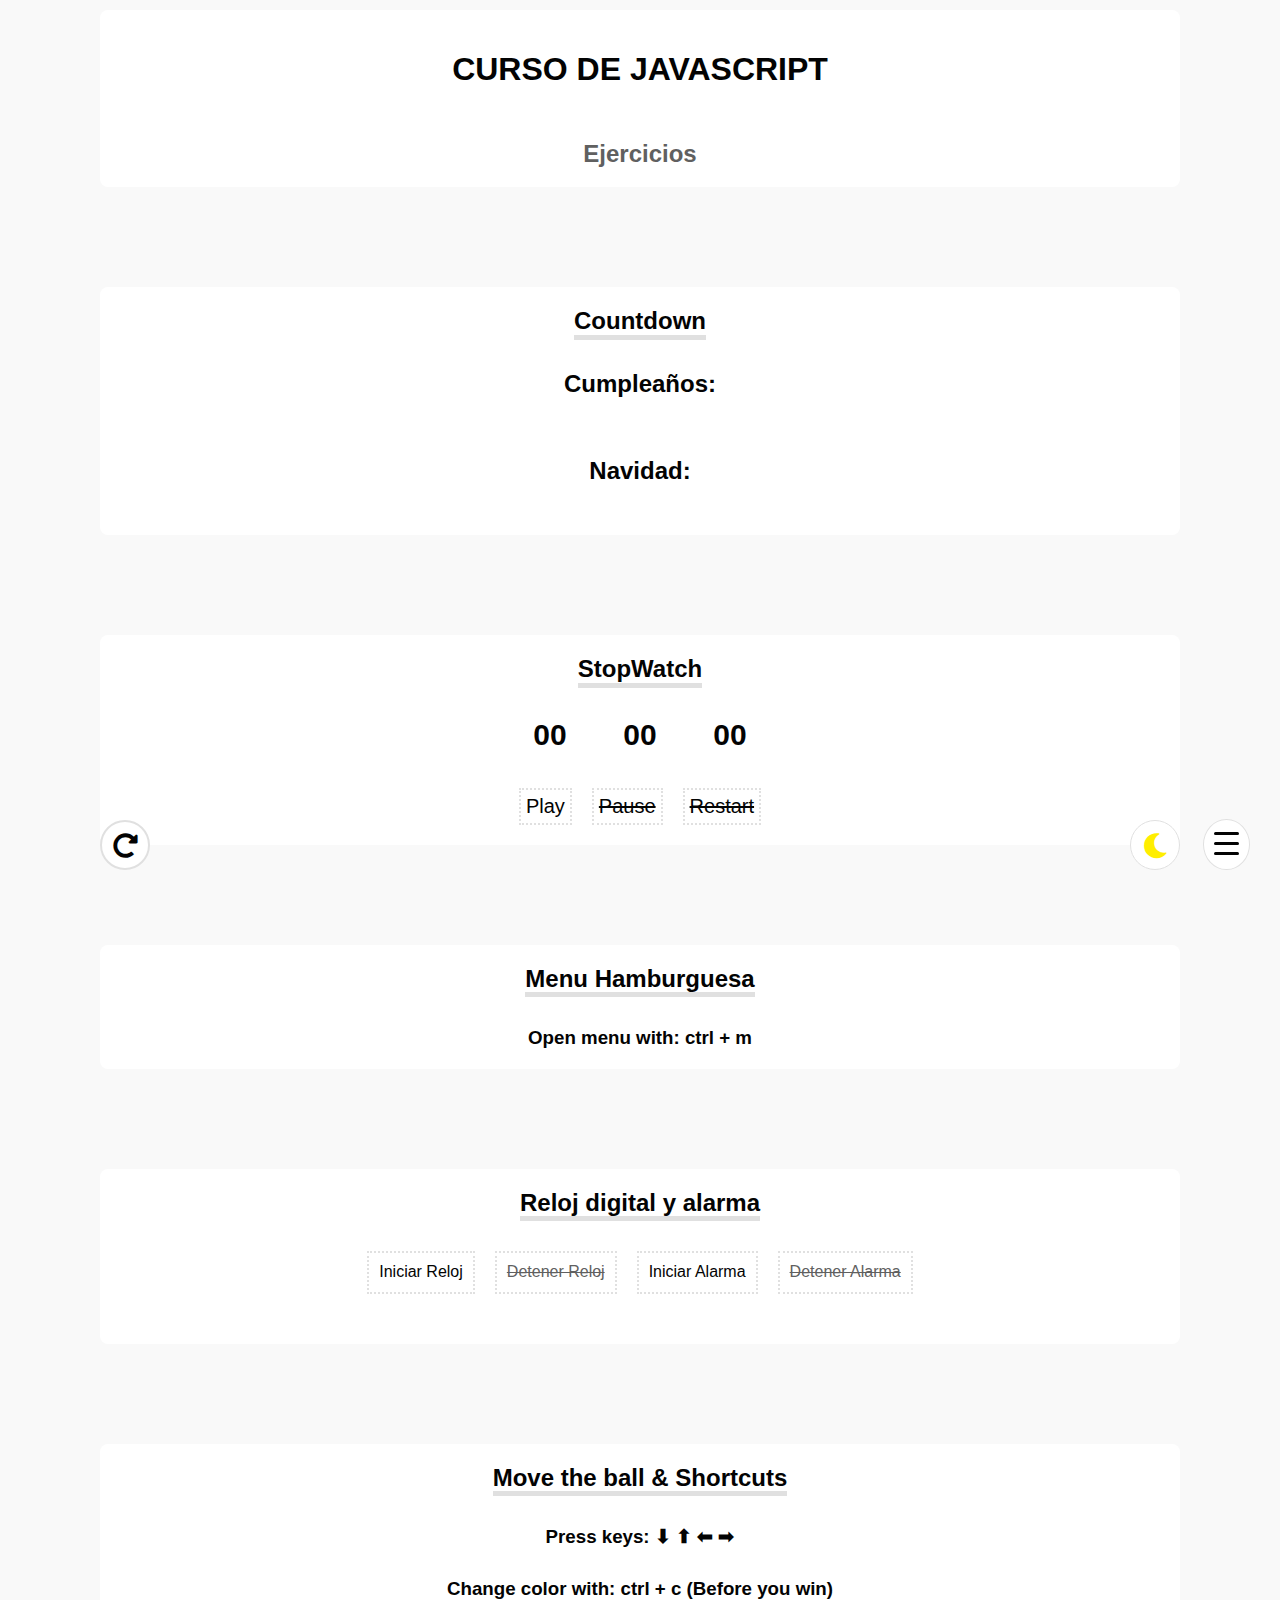
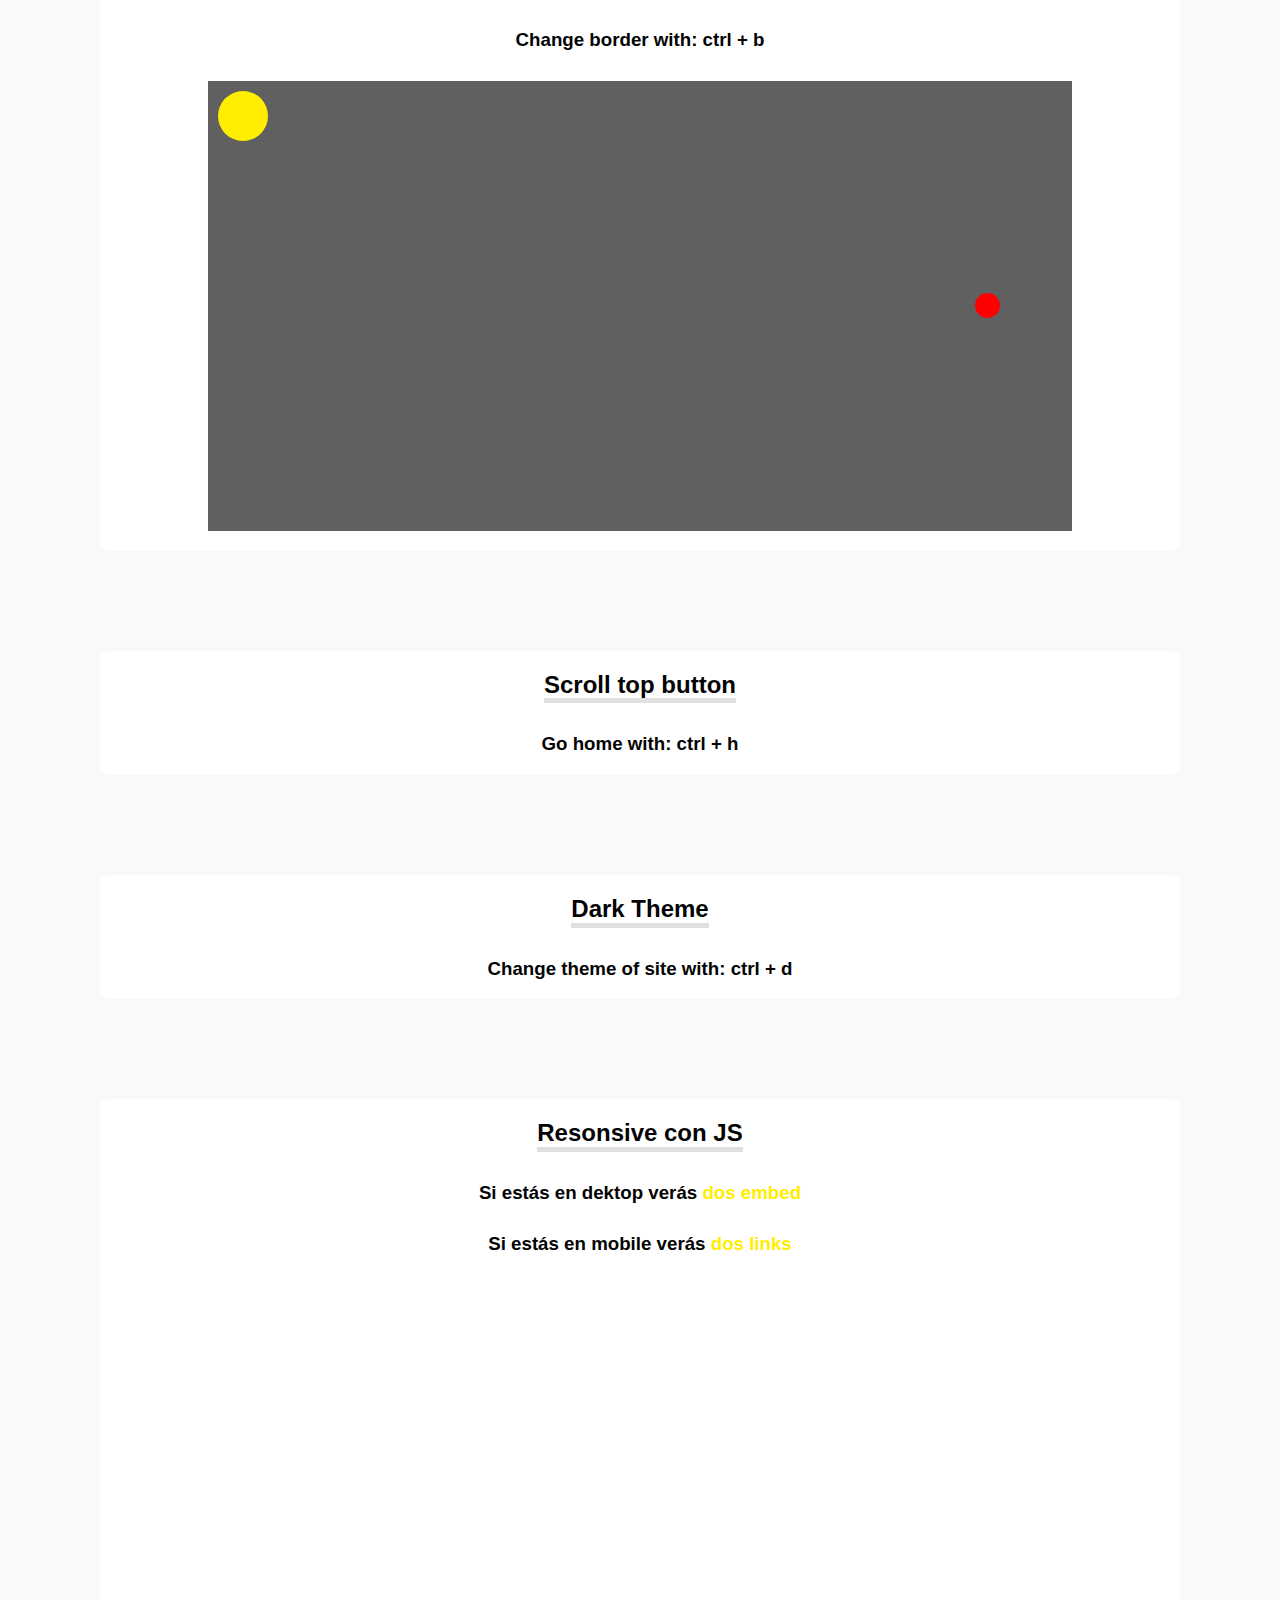
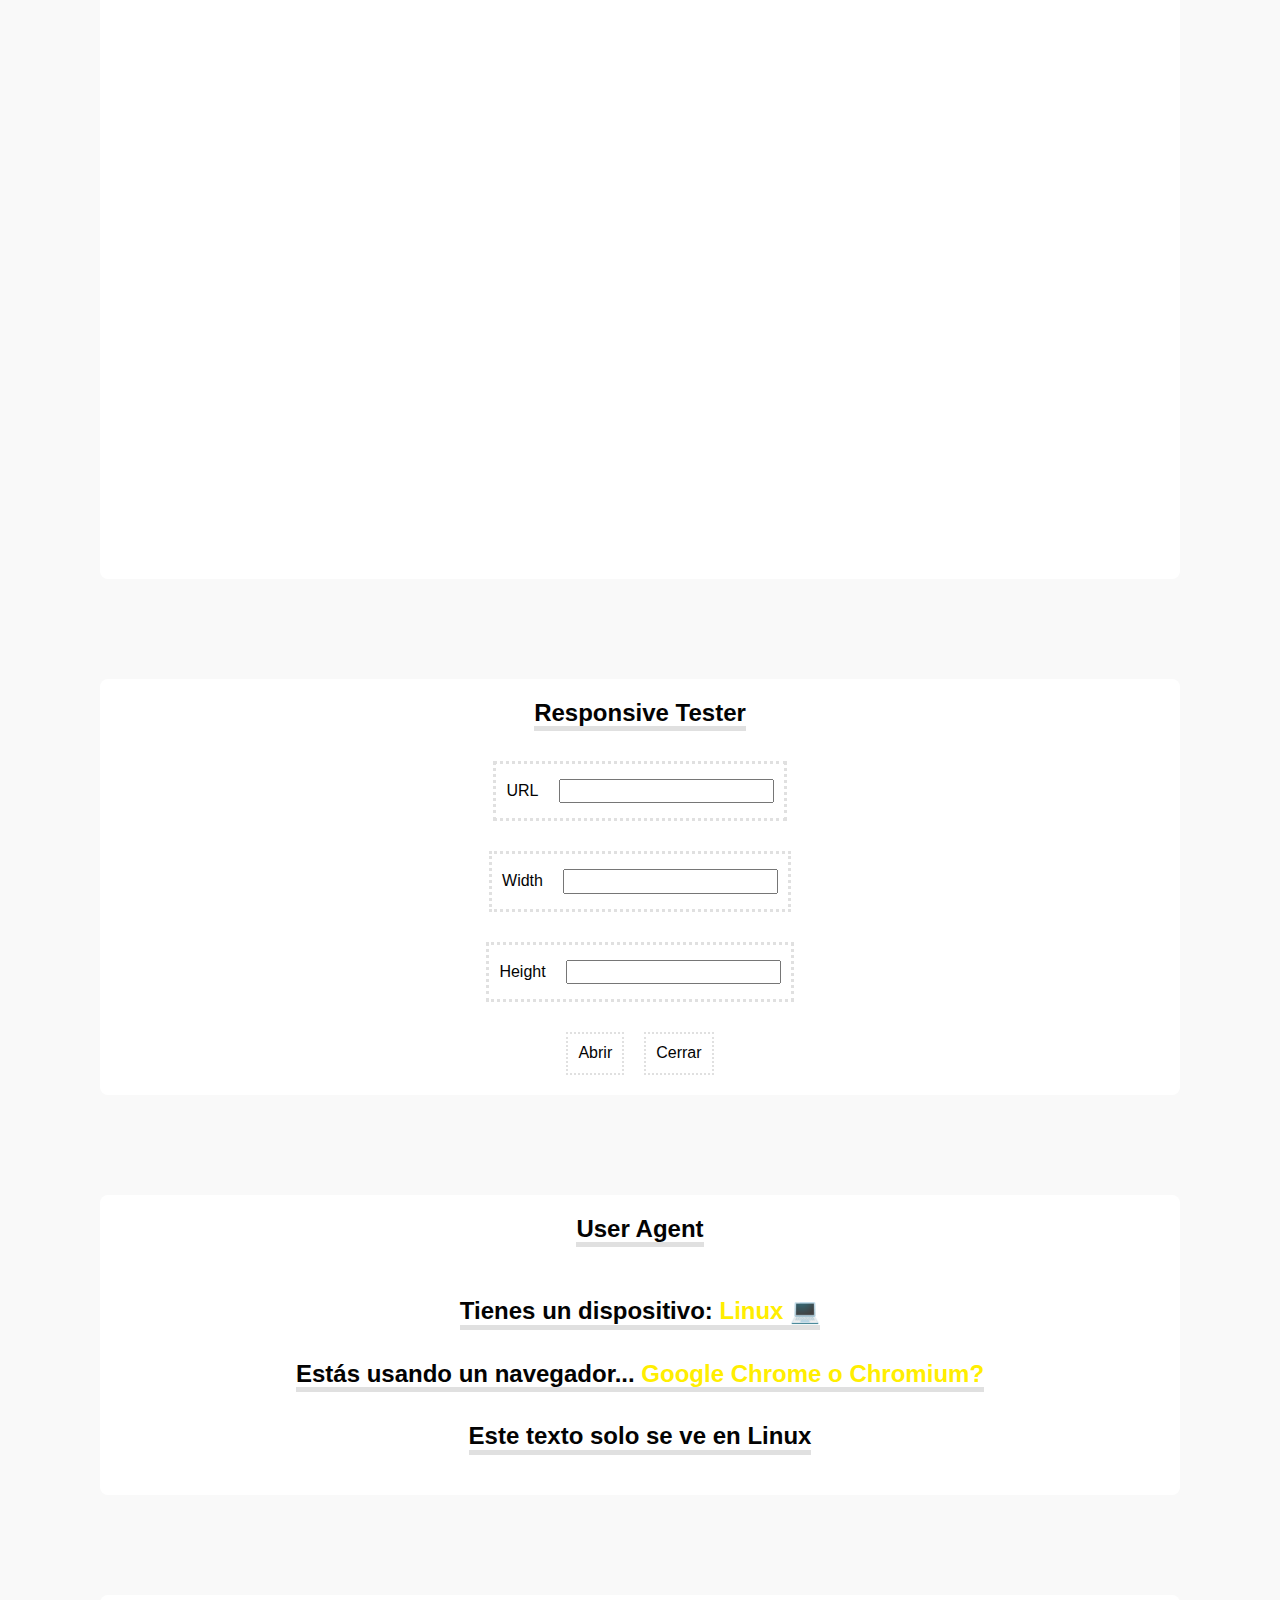
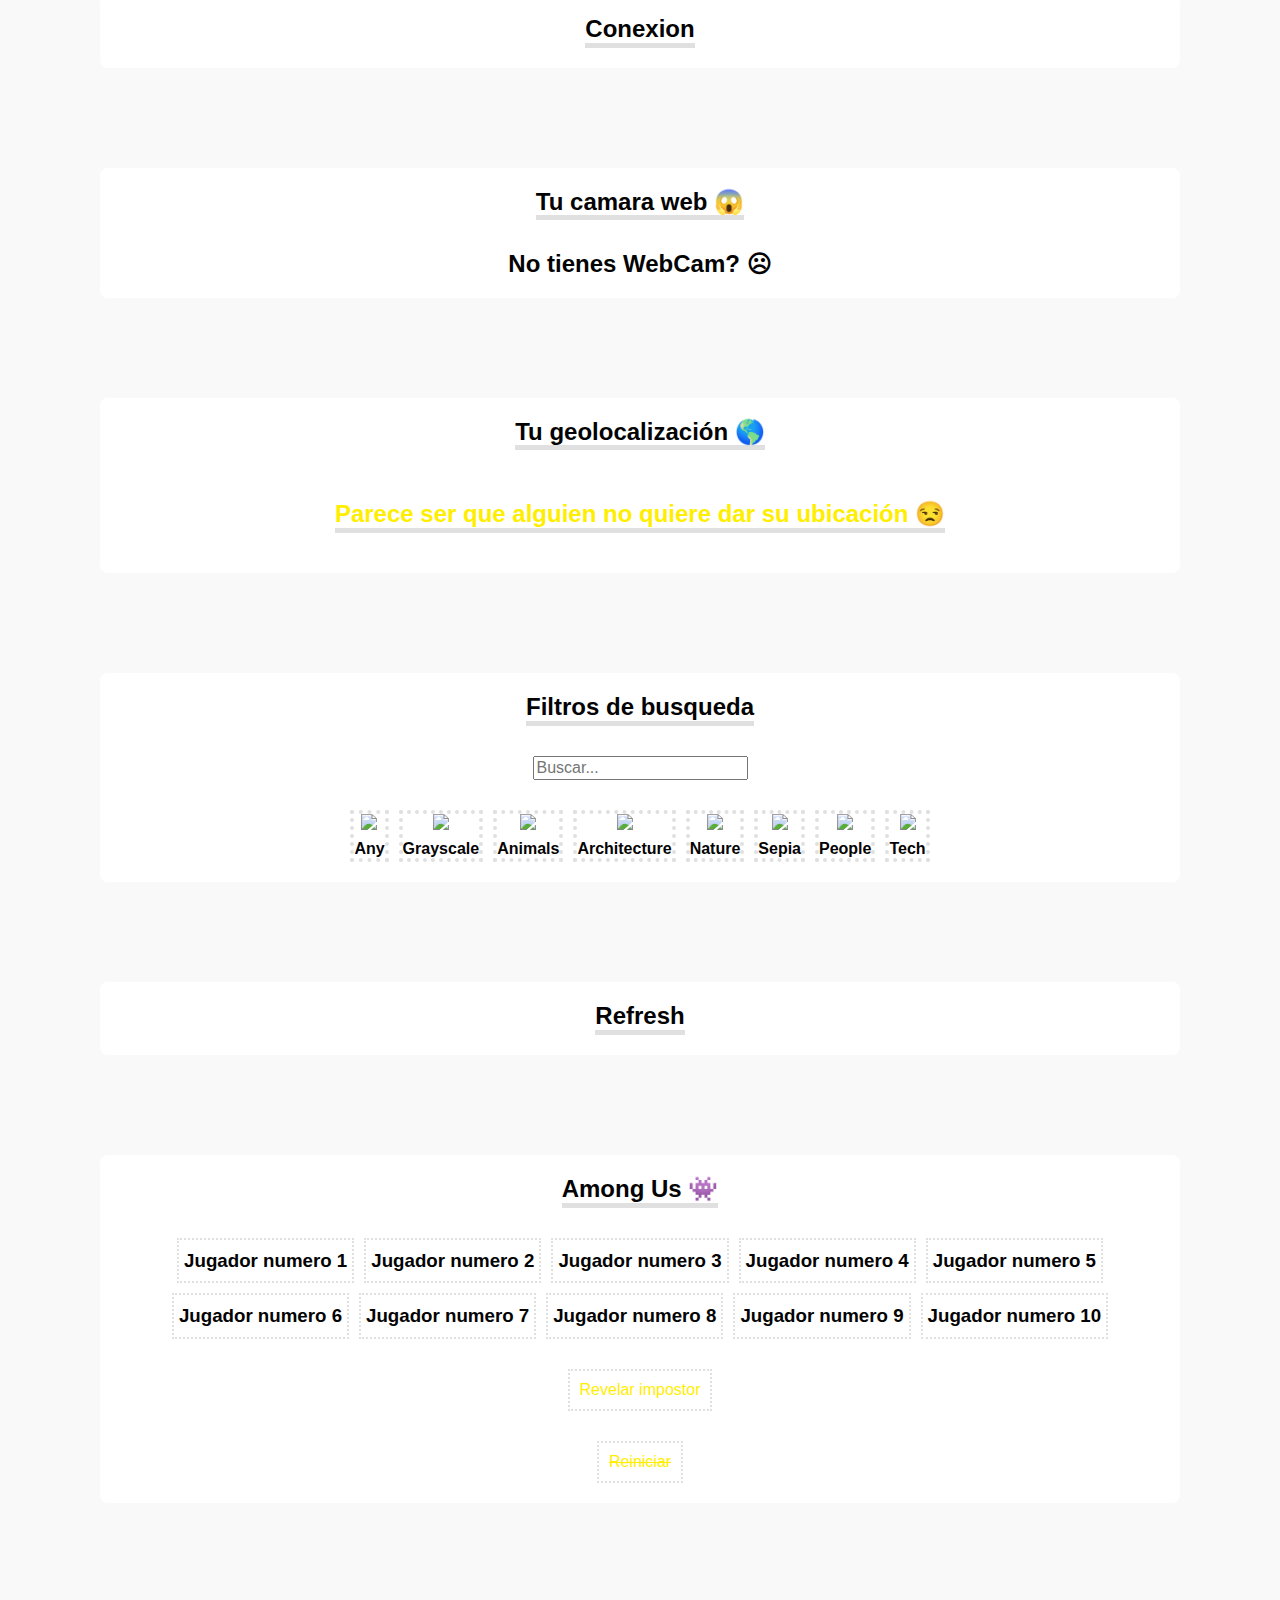
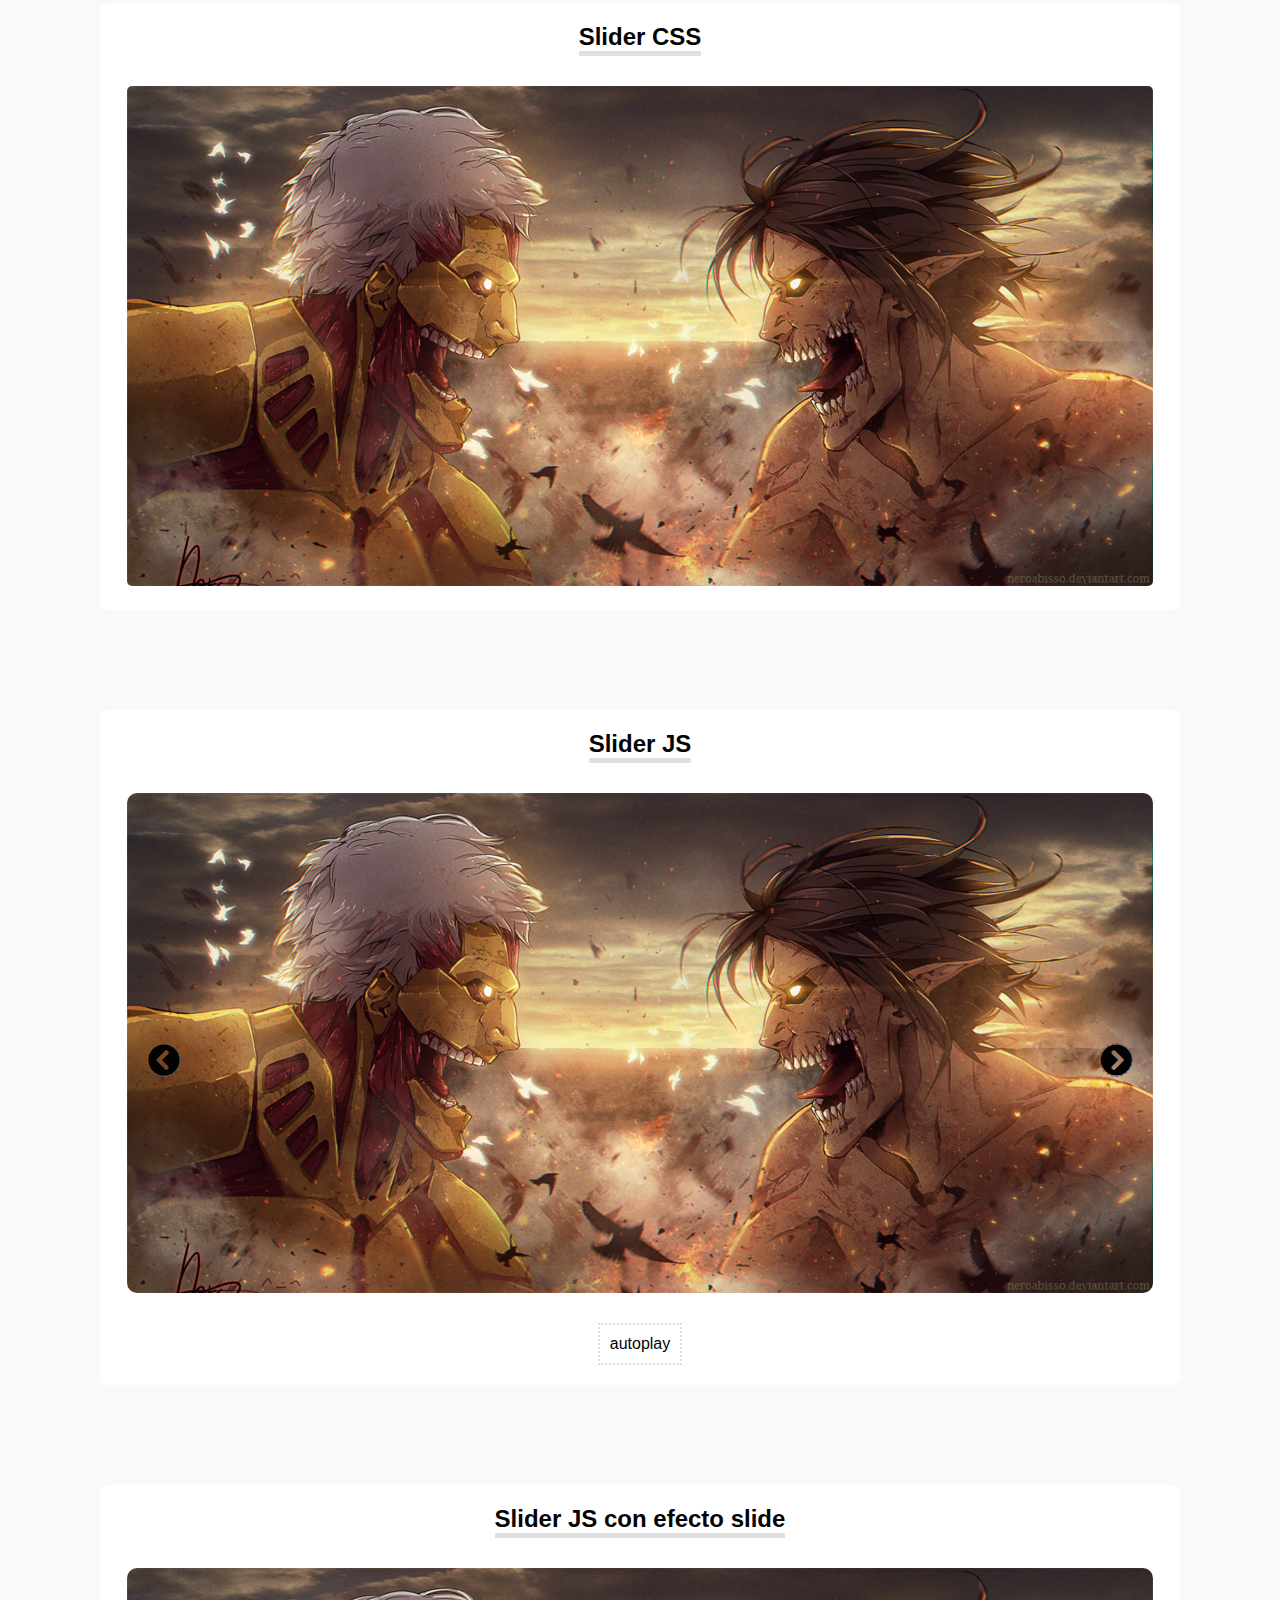
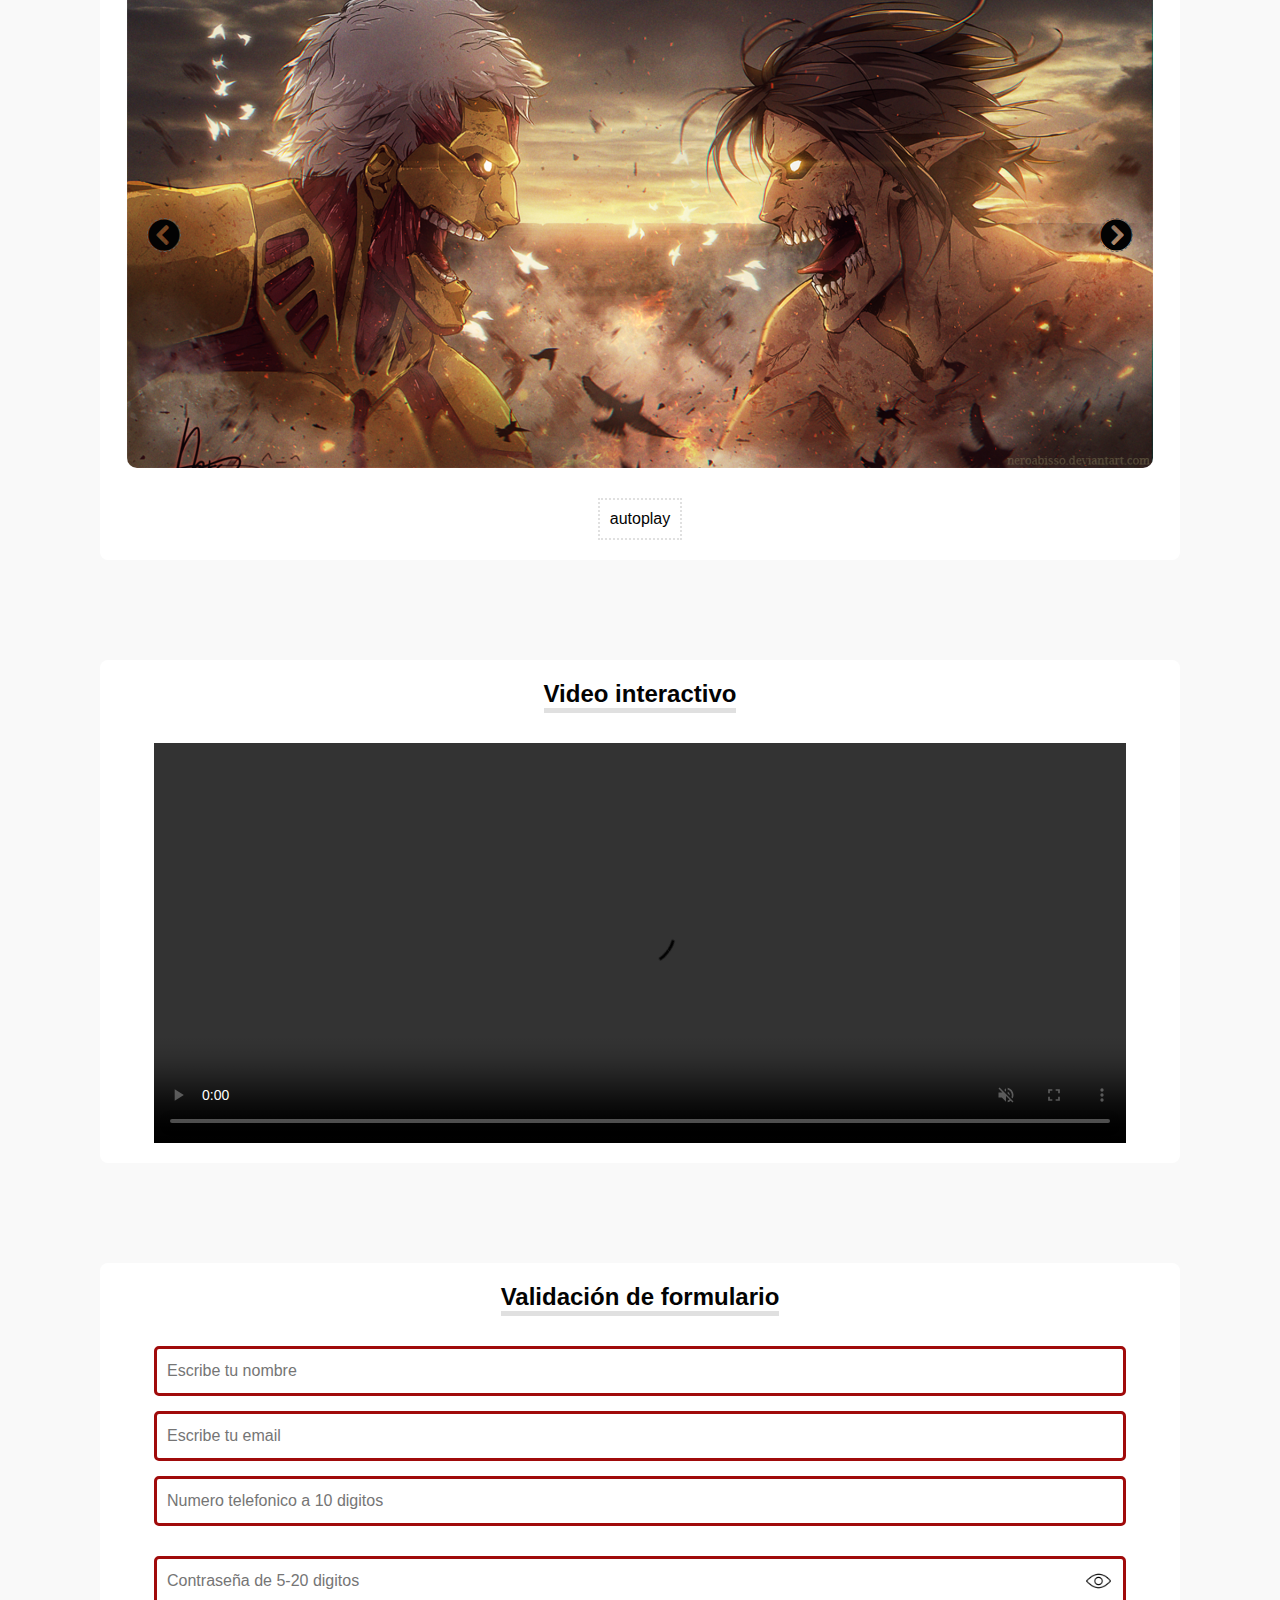
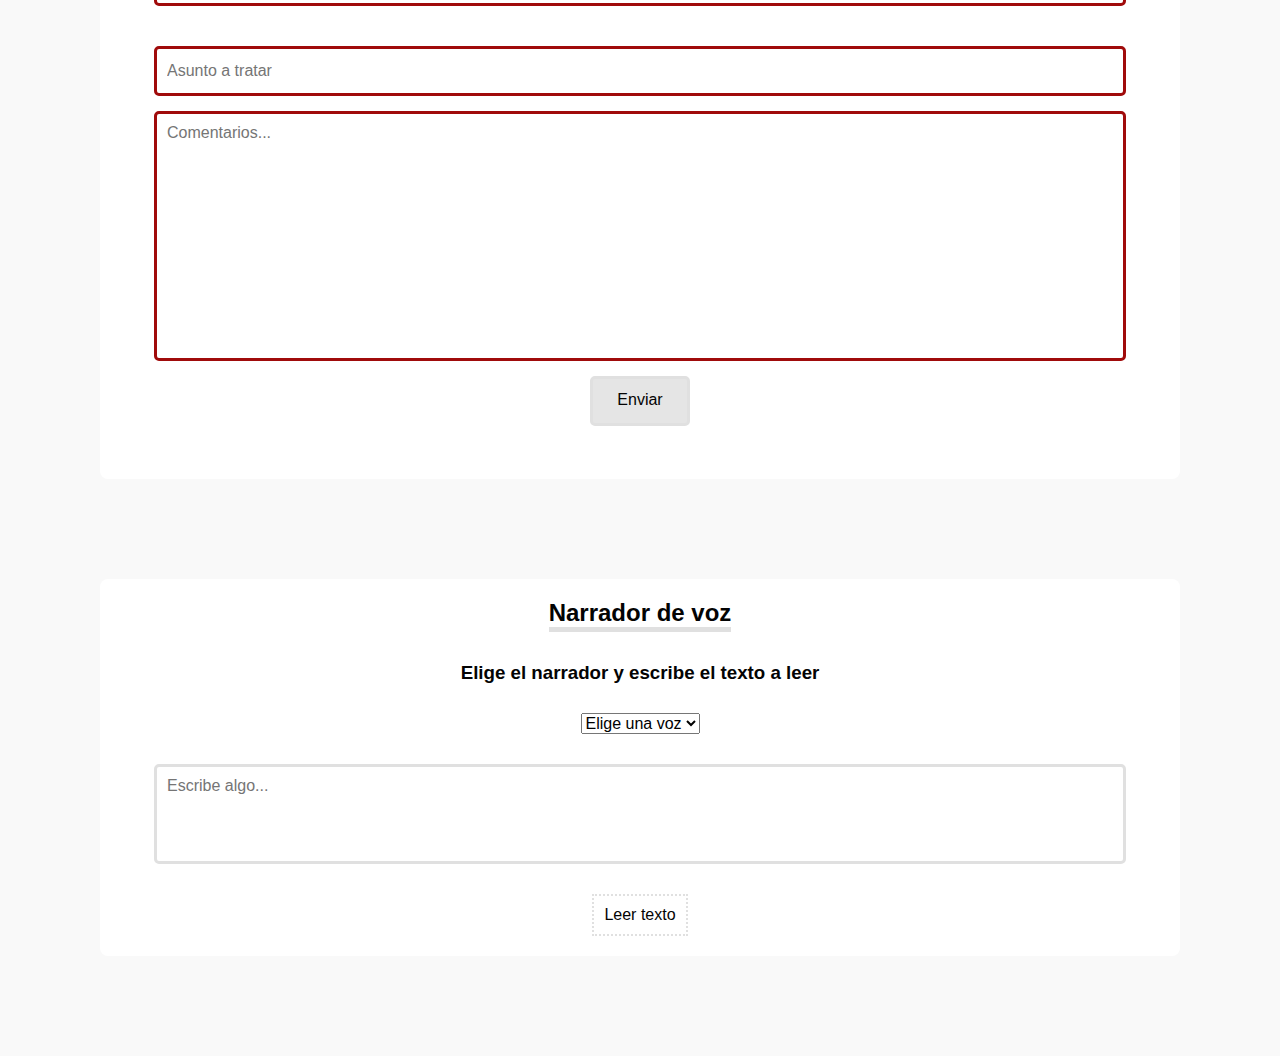
==== commit c5c31154: "narrador section21" ====
--- a/index.html
+++ b/index.html
@@ -288,14 +288,12 @@
    <section class="section" data-scroll id="section21">
      <h2 class="first title">Narrador de voz</h2>
      <h3 class="title">Elige el narrador y escribe el texto a leer</h3>
-     <select name="voces" id="voces"></select>
+     <select name="voces" id="voces">
+       <option>Elige una voz</option>
+     </select>
      <textarea name="texto" id="texto" cols="30" rows="10" placeholder="Escribe algo..."></textarea>
-     <button class="button title">Escuchar</button>
+     <button class="button title" id="leerTexto">Leer texto</button>
    </section>
-     <!-- <section class="section" data-scroll id="section22"></section>
-    <section class="section" data-scroll id="section23"></section>
-    <section class="section" data-scroll id="section24"></section>
-    <section class="section" data-scroll id="section25"></section> -->
   </main>
 
   <script type="module" src="js/index.js"></script>
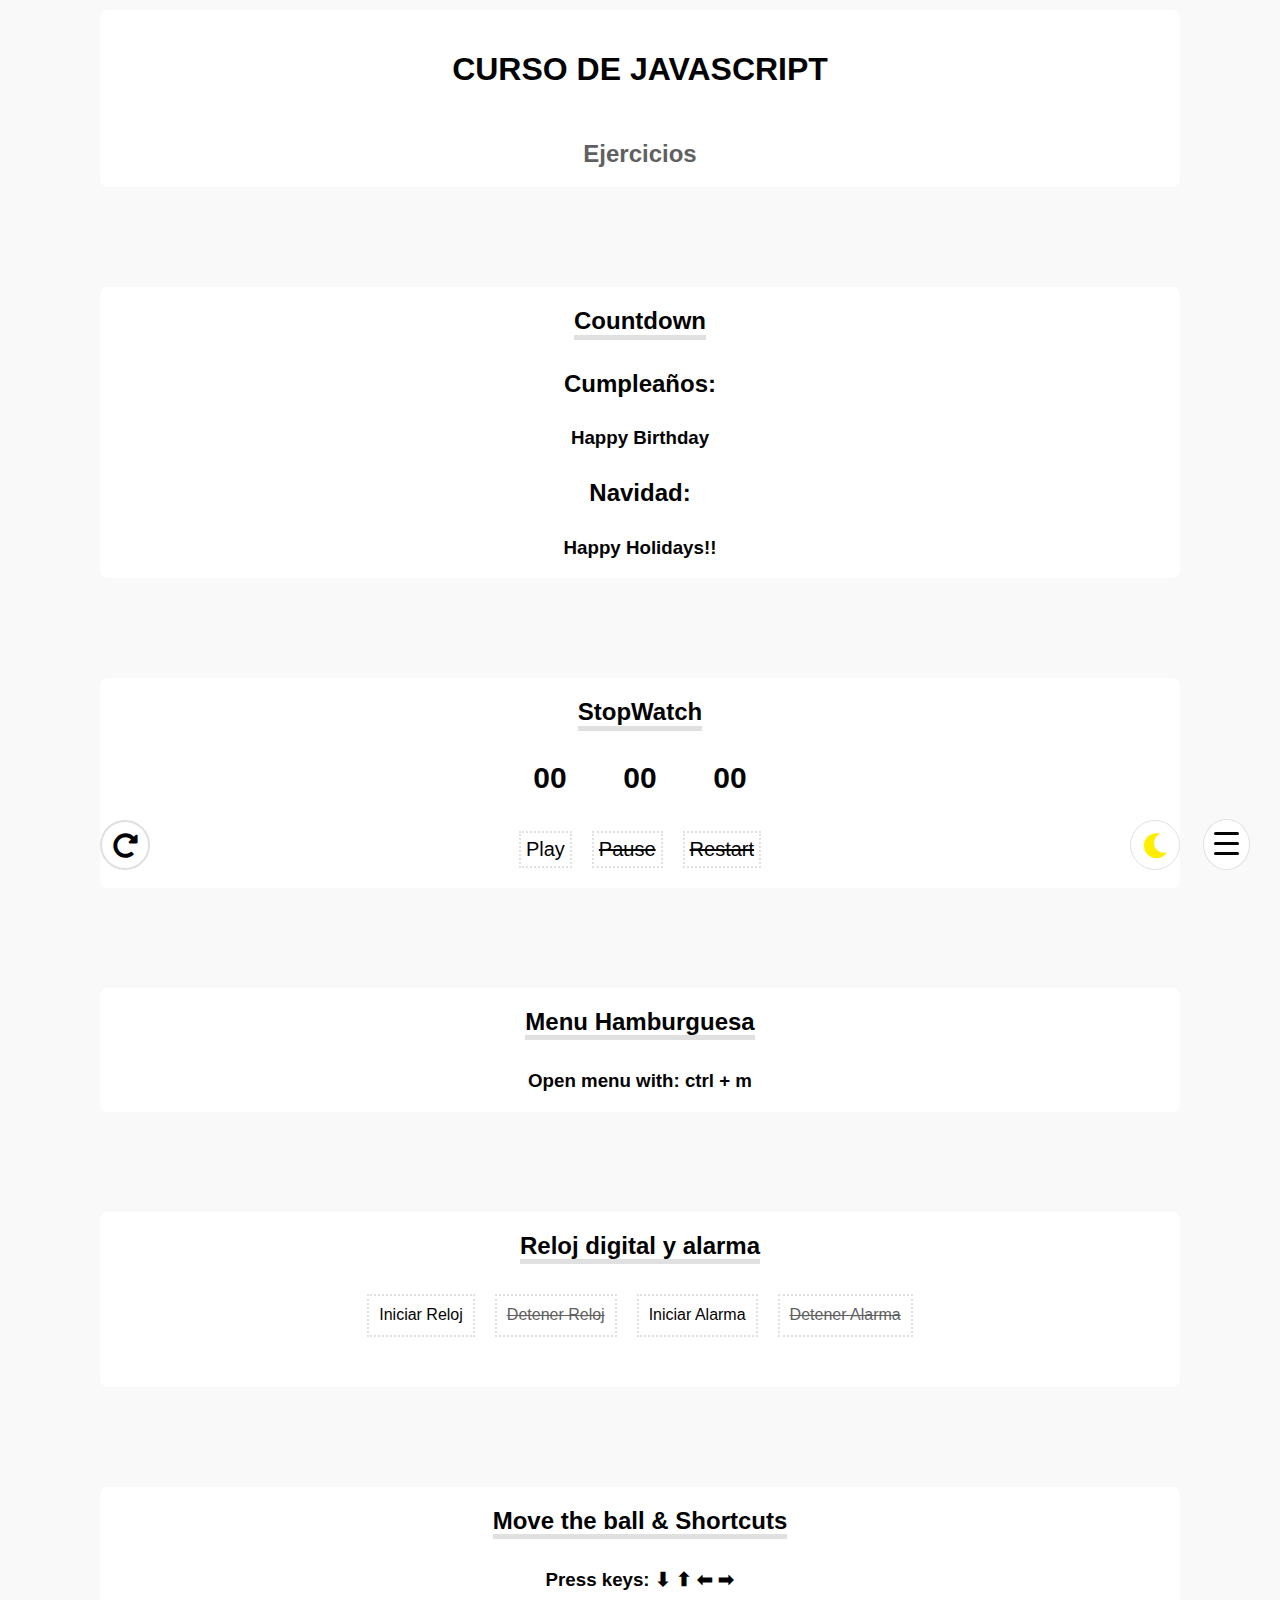
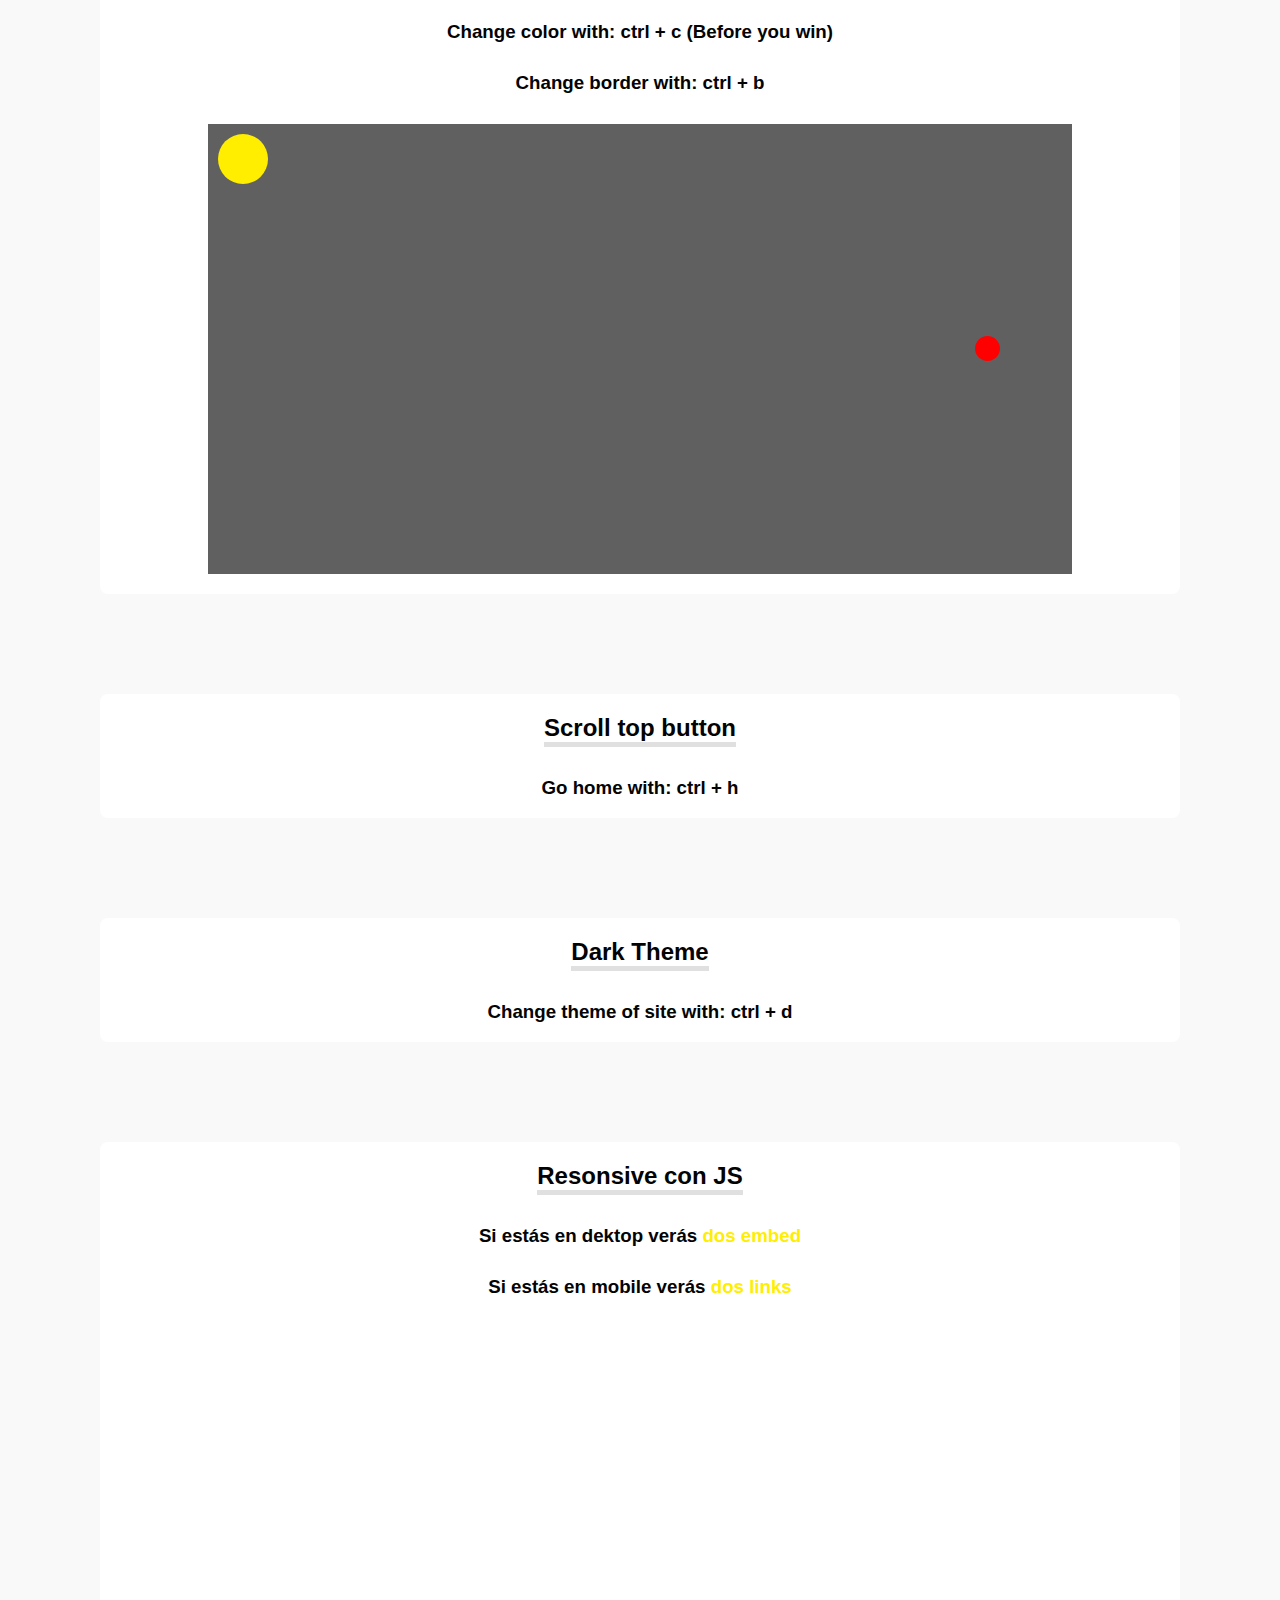
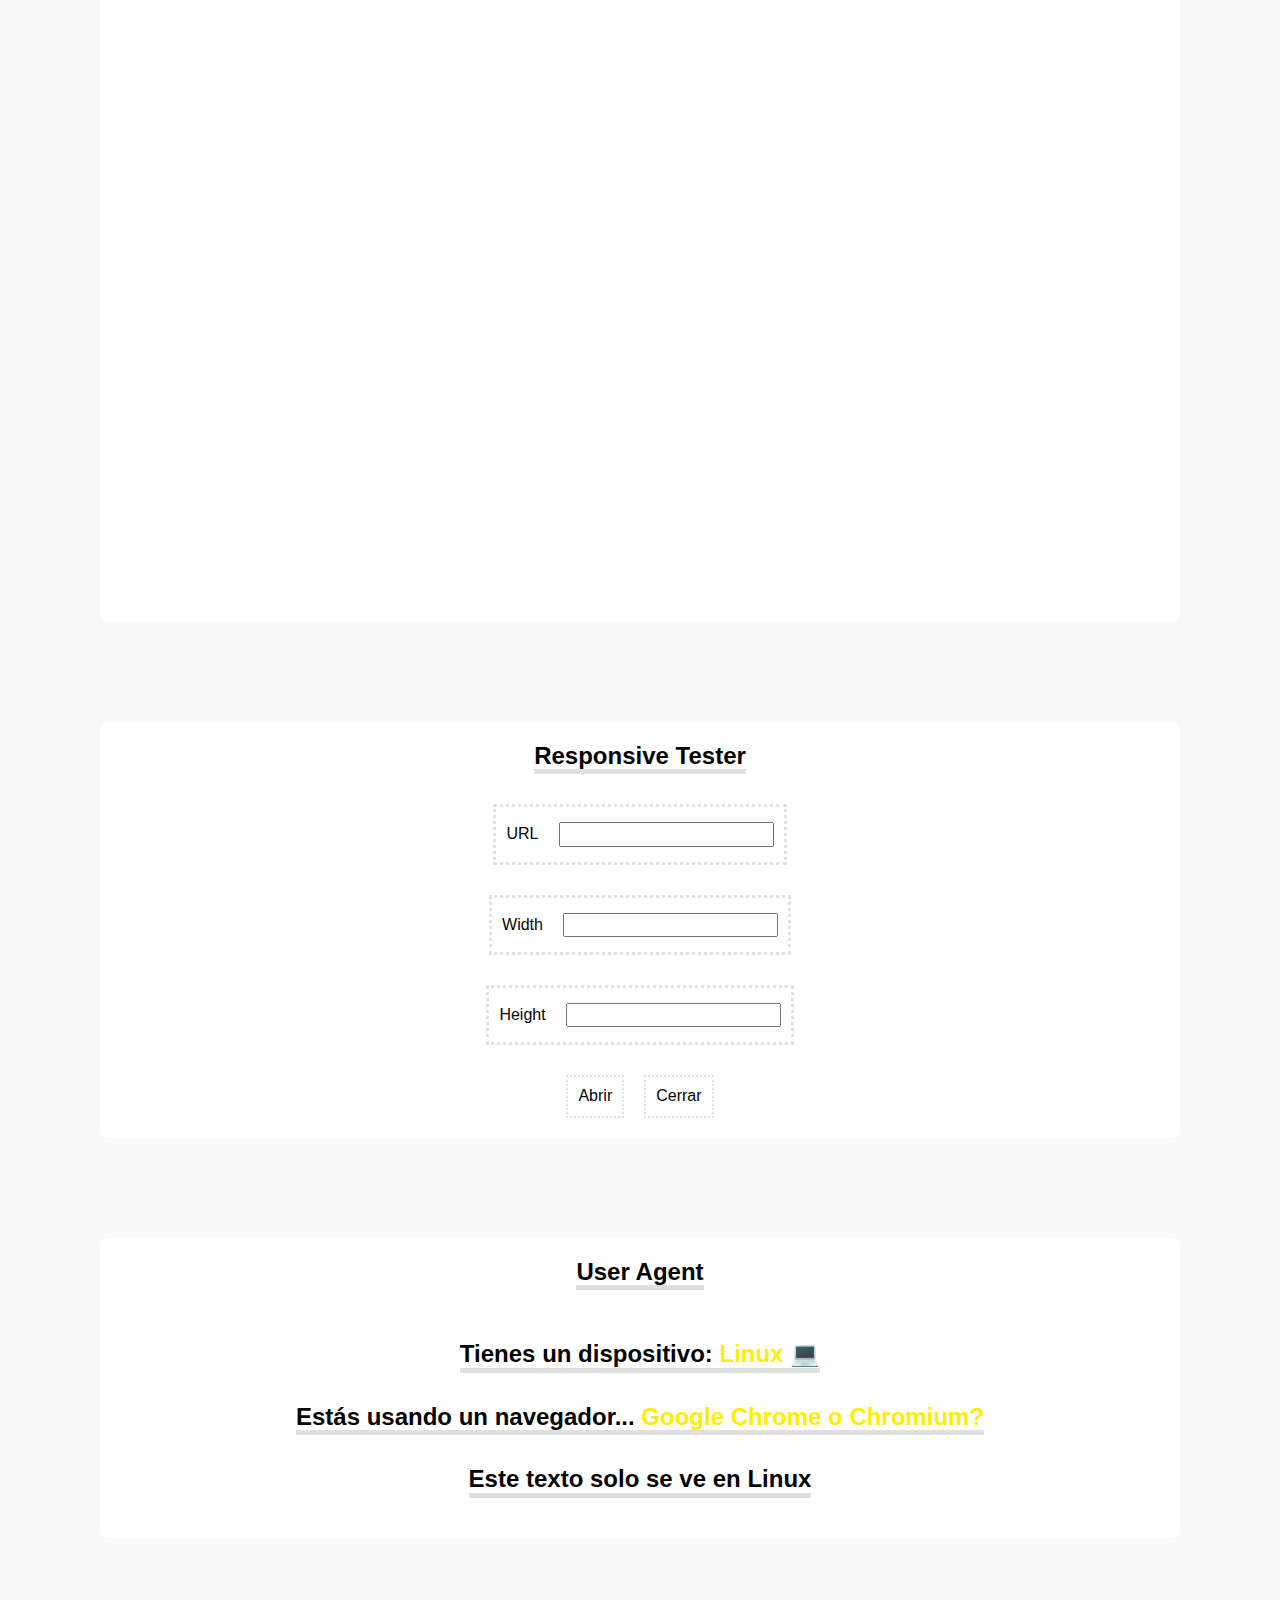
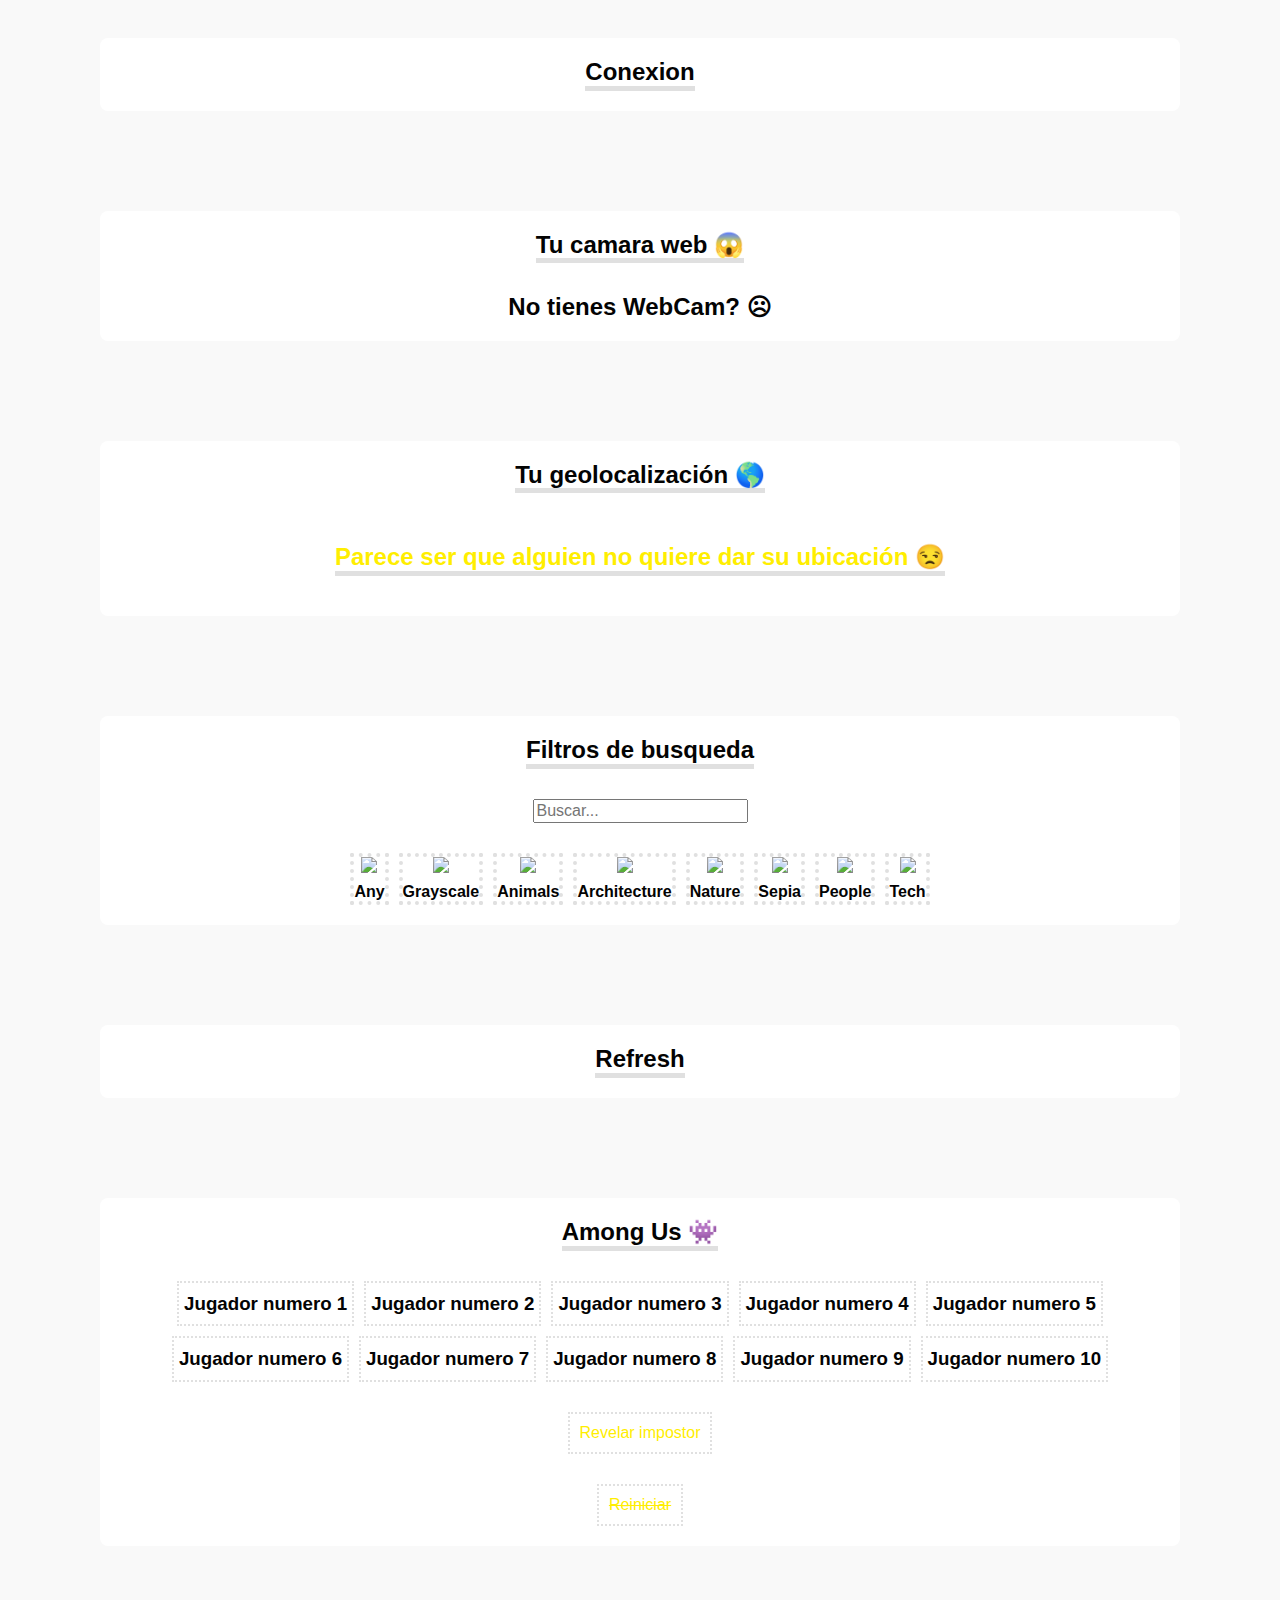
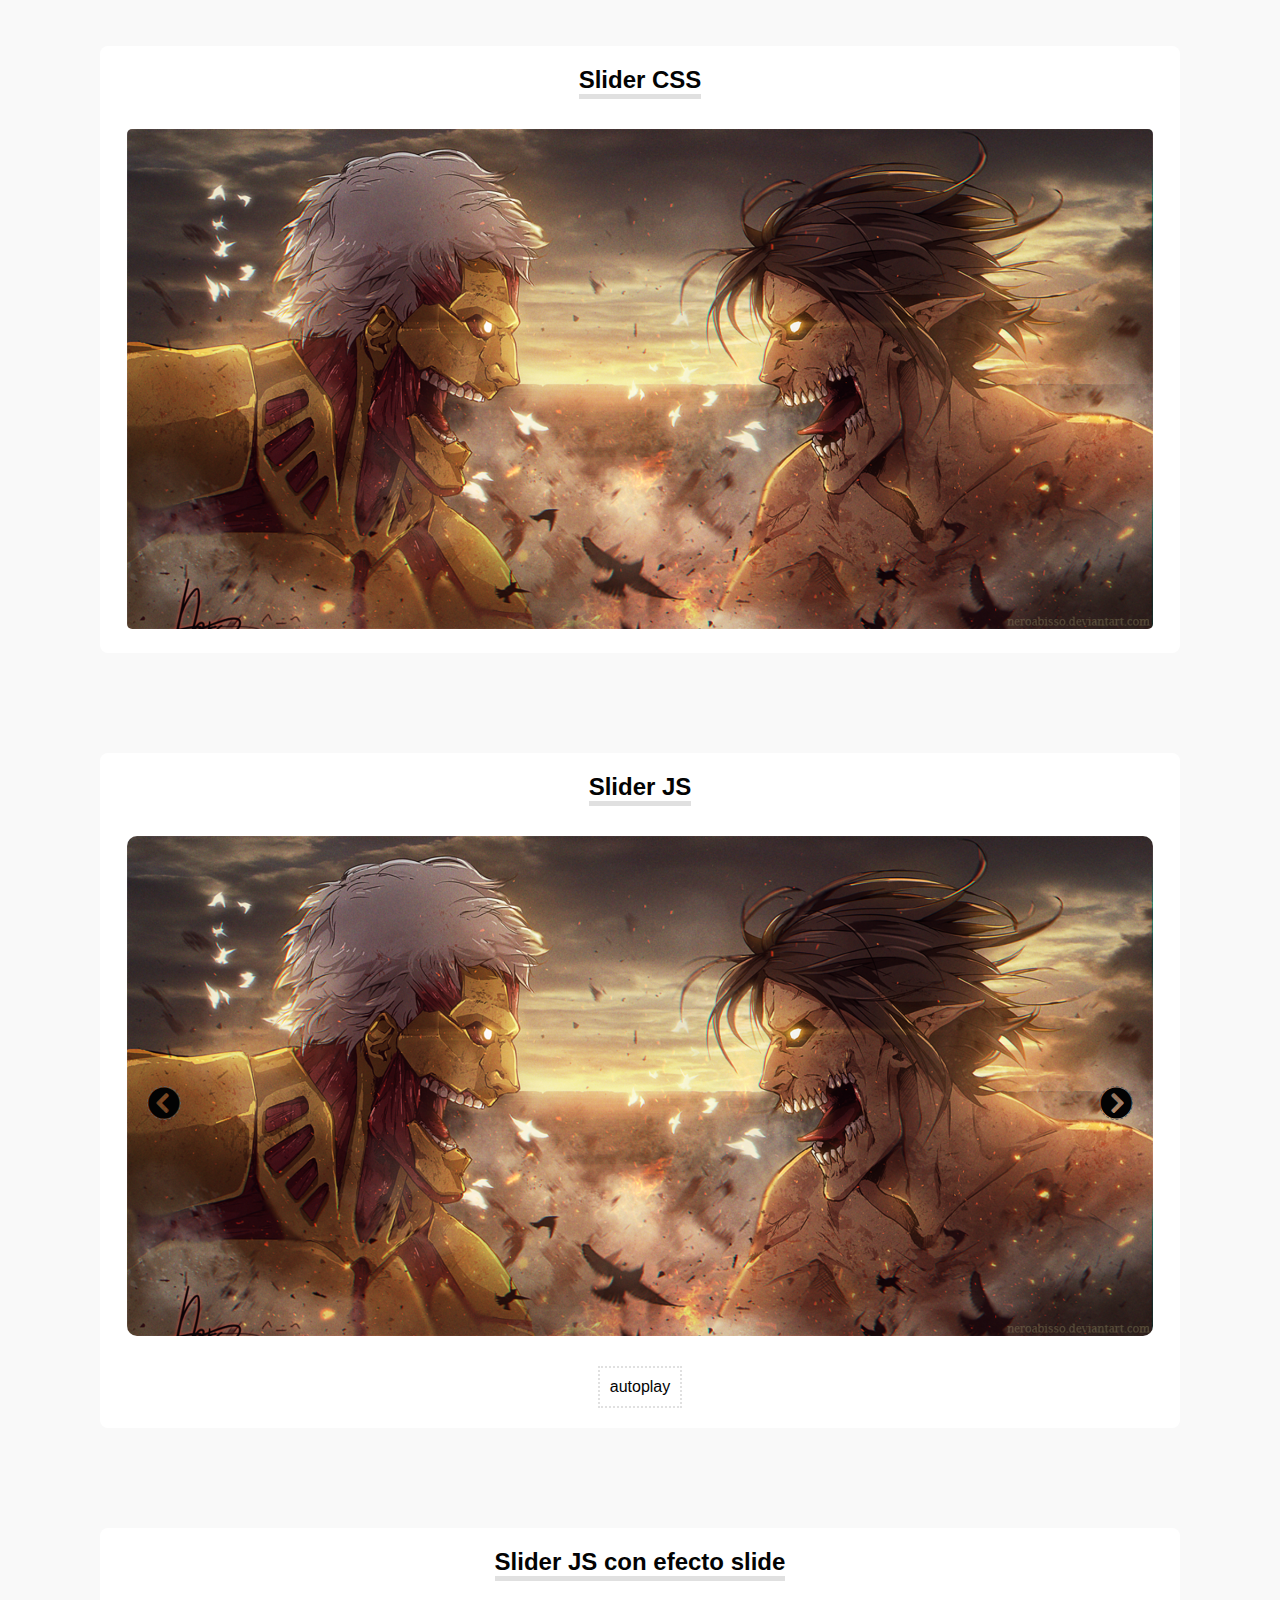
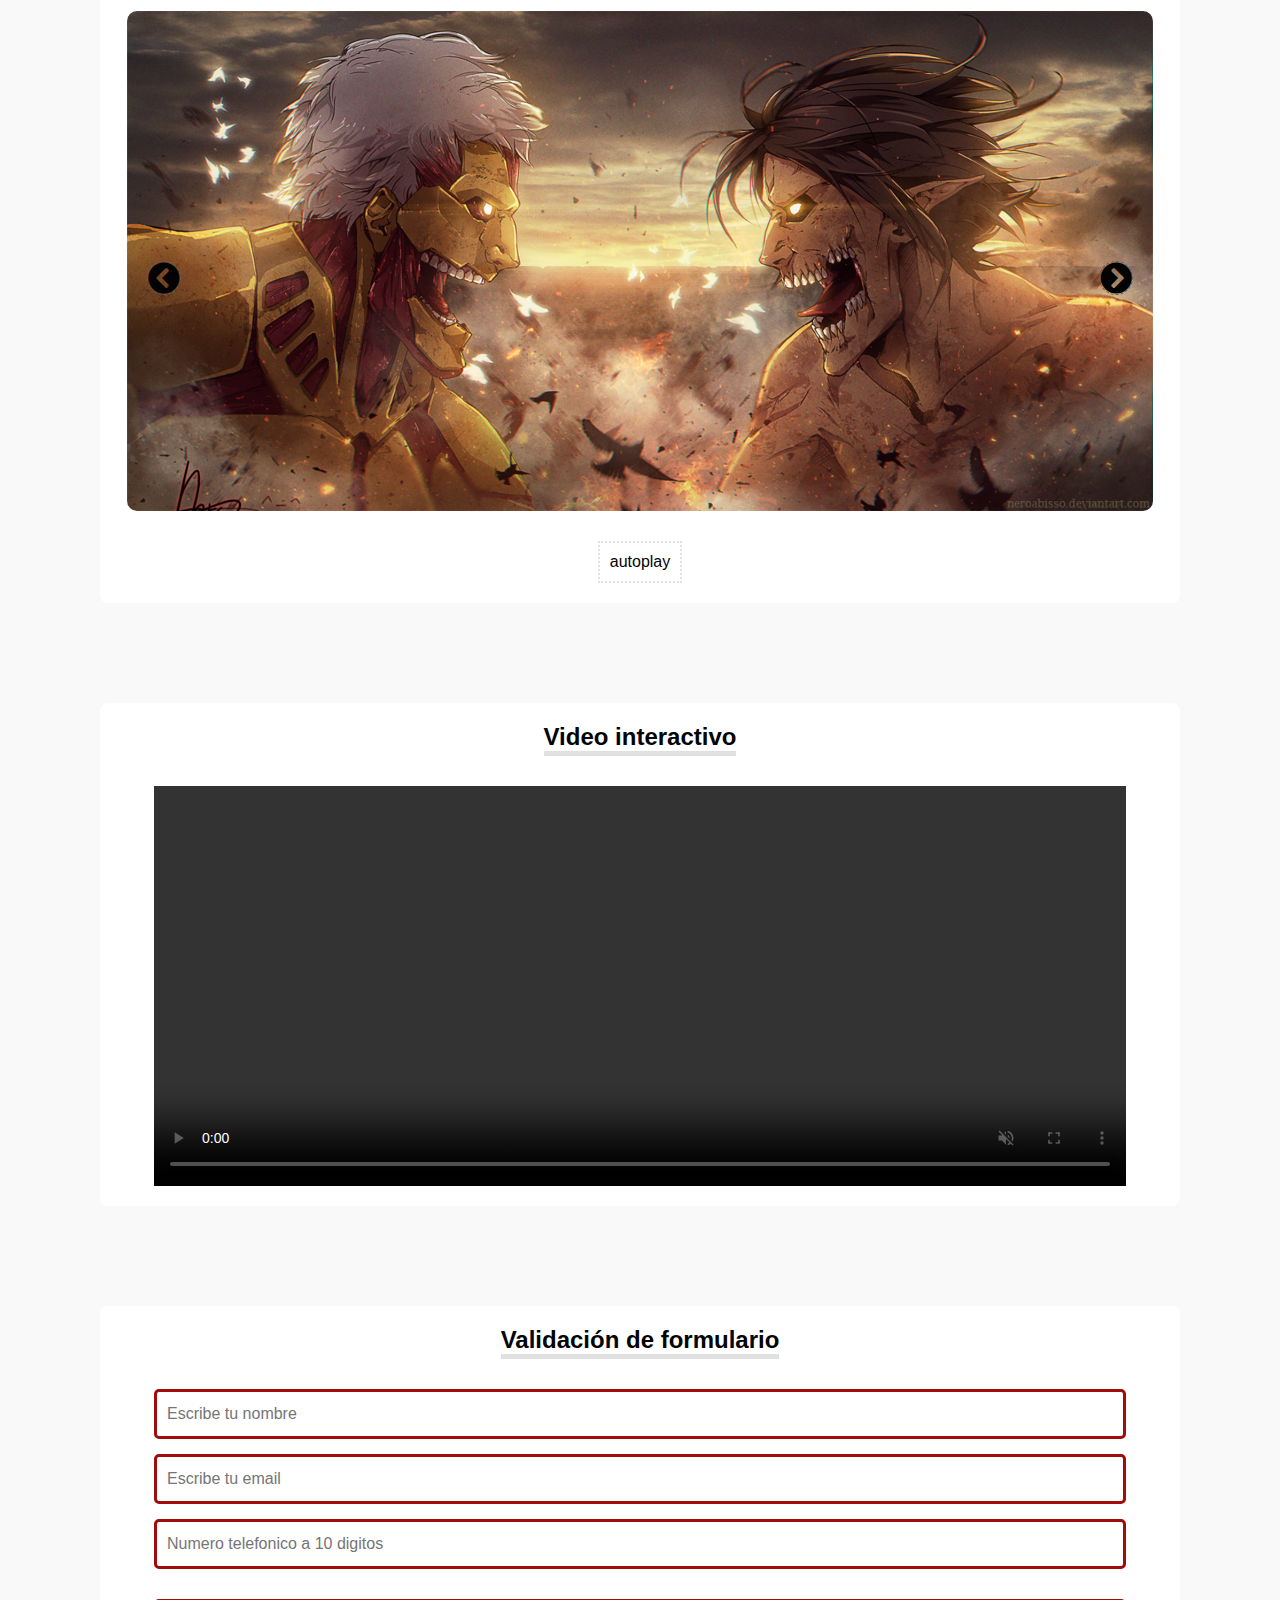
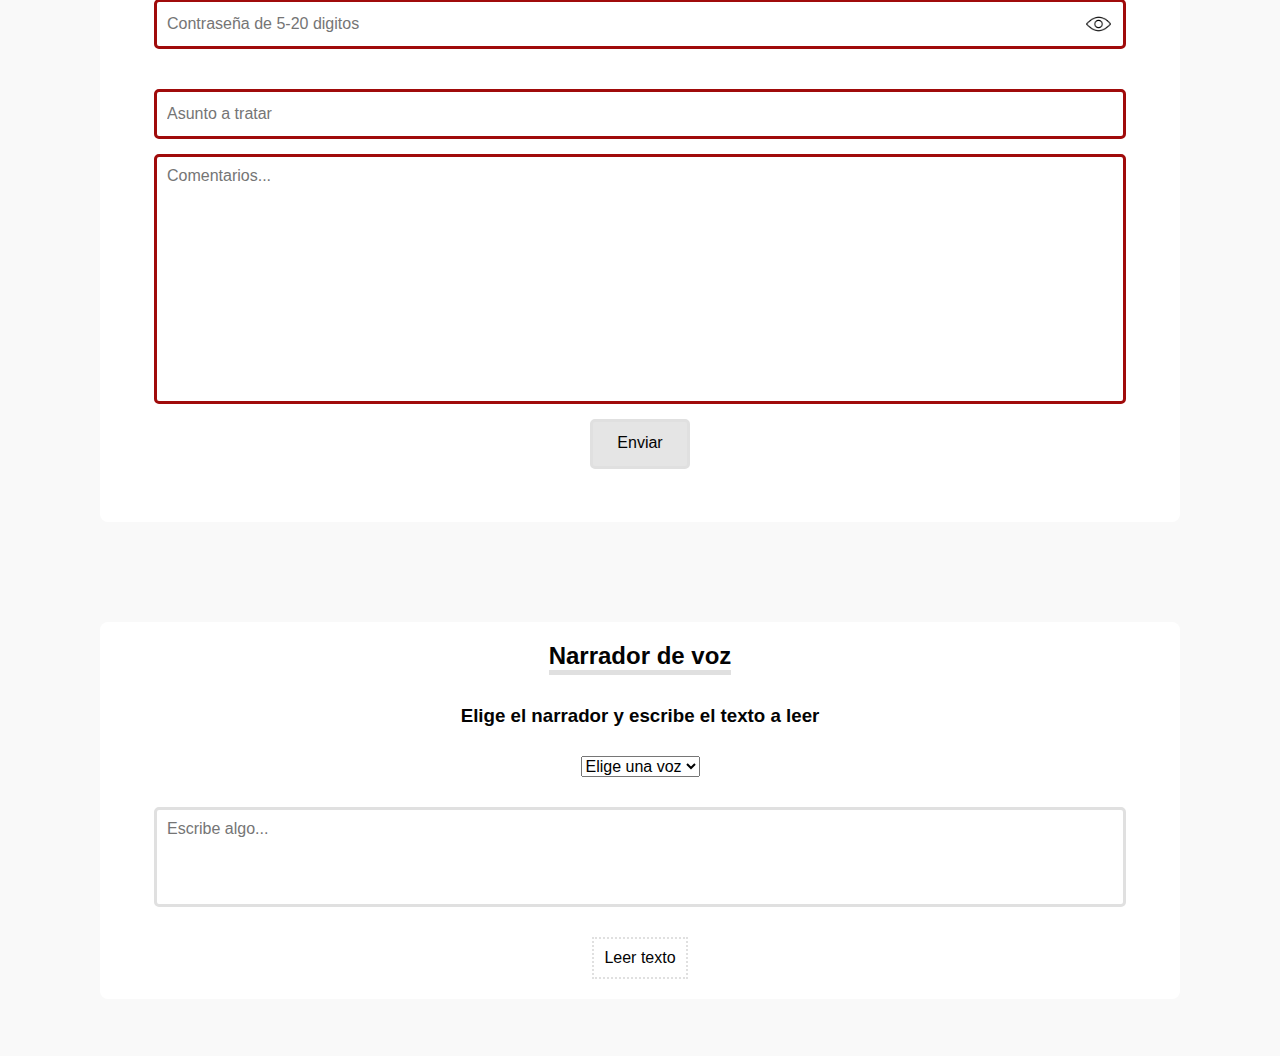
==== commit bee5eca2: "codewars multiplies of 3 & 5" ====
--- a/index.html
+++ b/index.html
@@ -295,7 +295,7 @@
      <button class="button title" id="leerTexto">Leer texto</button>
    </section>
   </main>
-
+<!-- <script src="logica_programacion.js"></script> -->
   <script type="module" src="js/index.js"></script>
 </body>
 
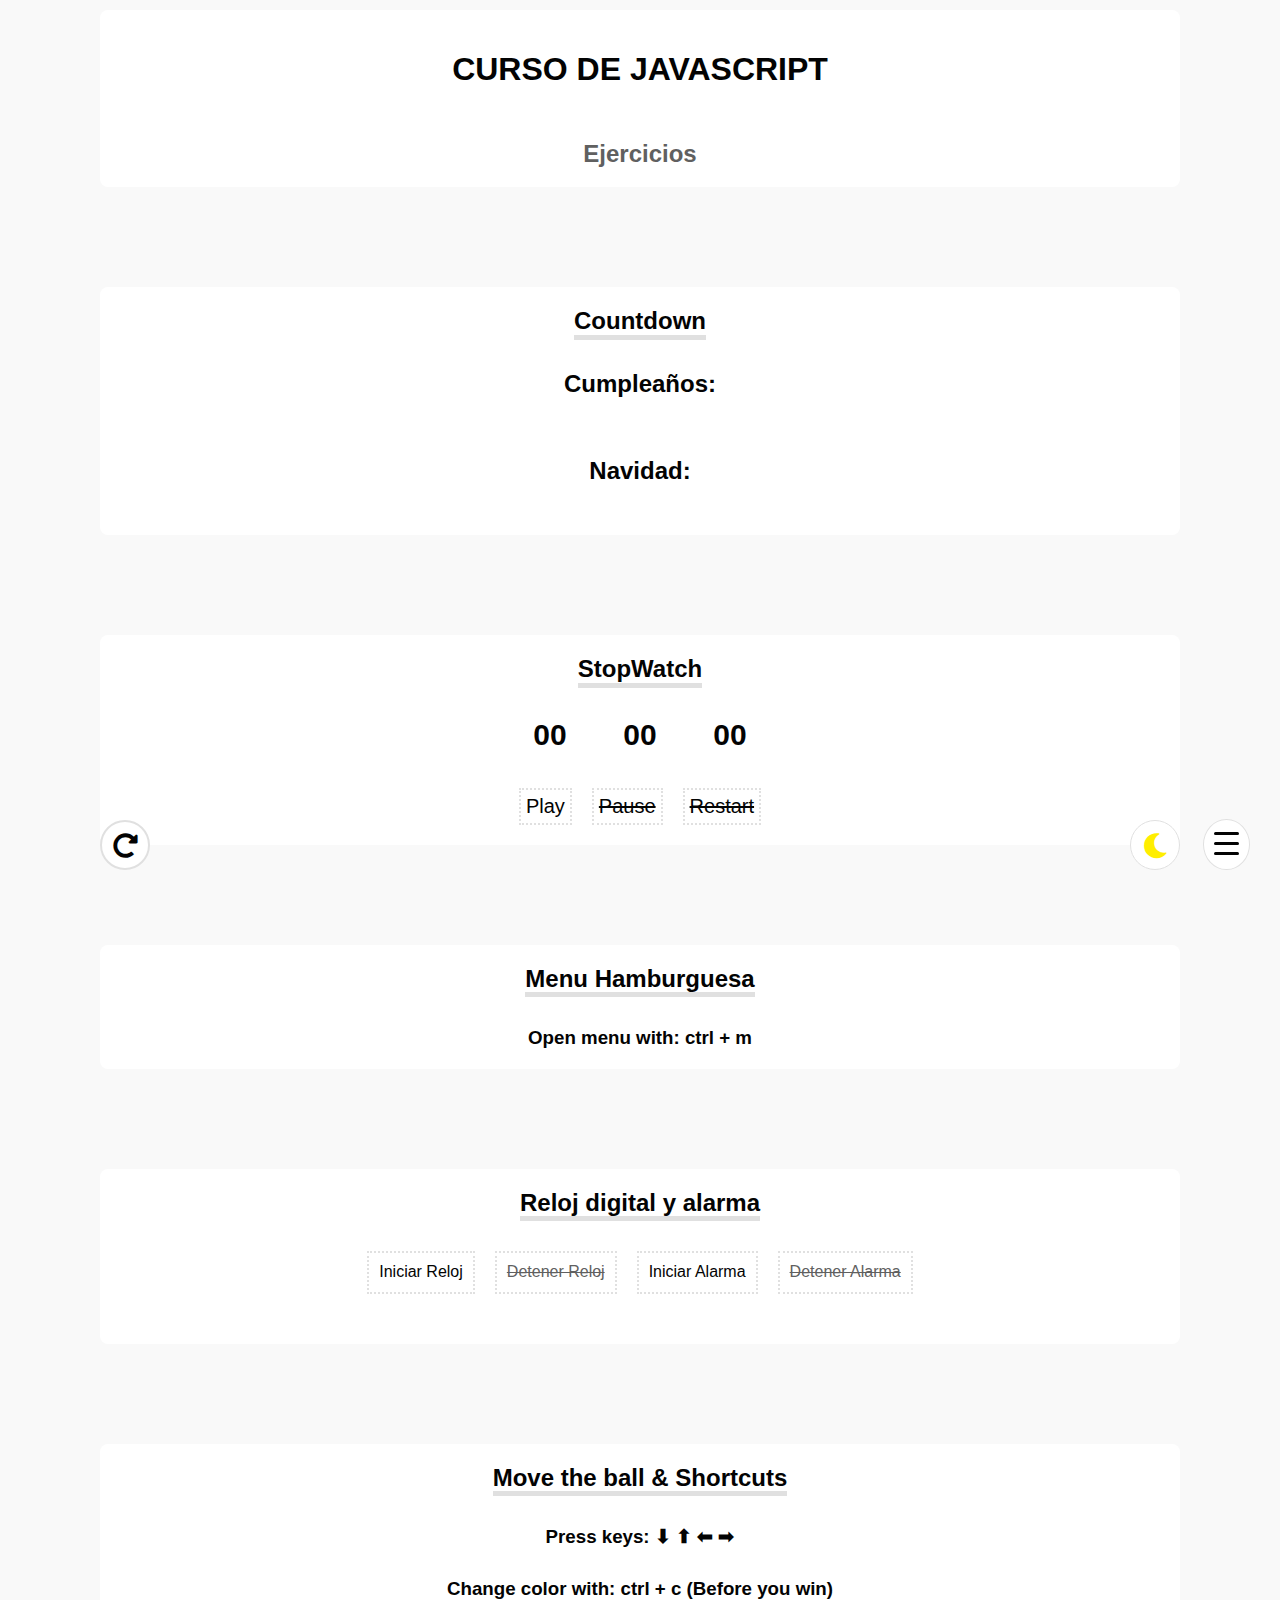
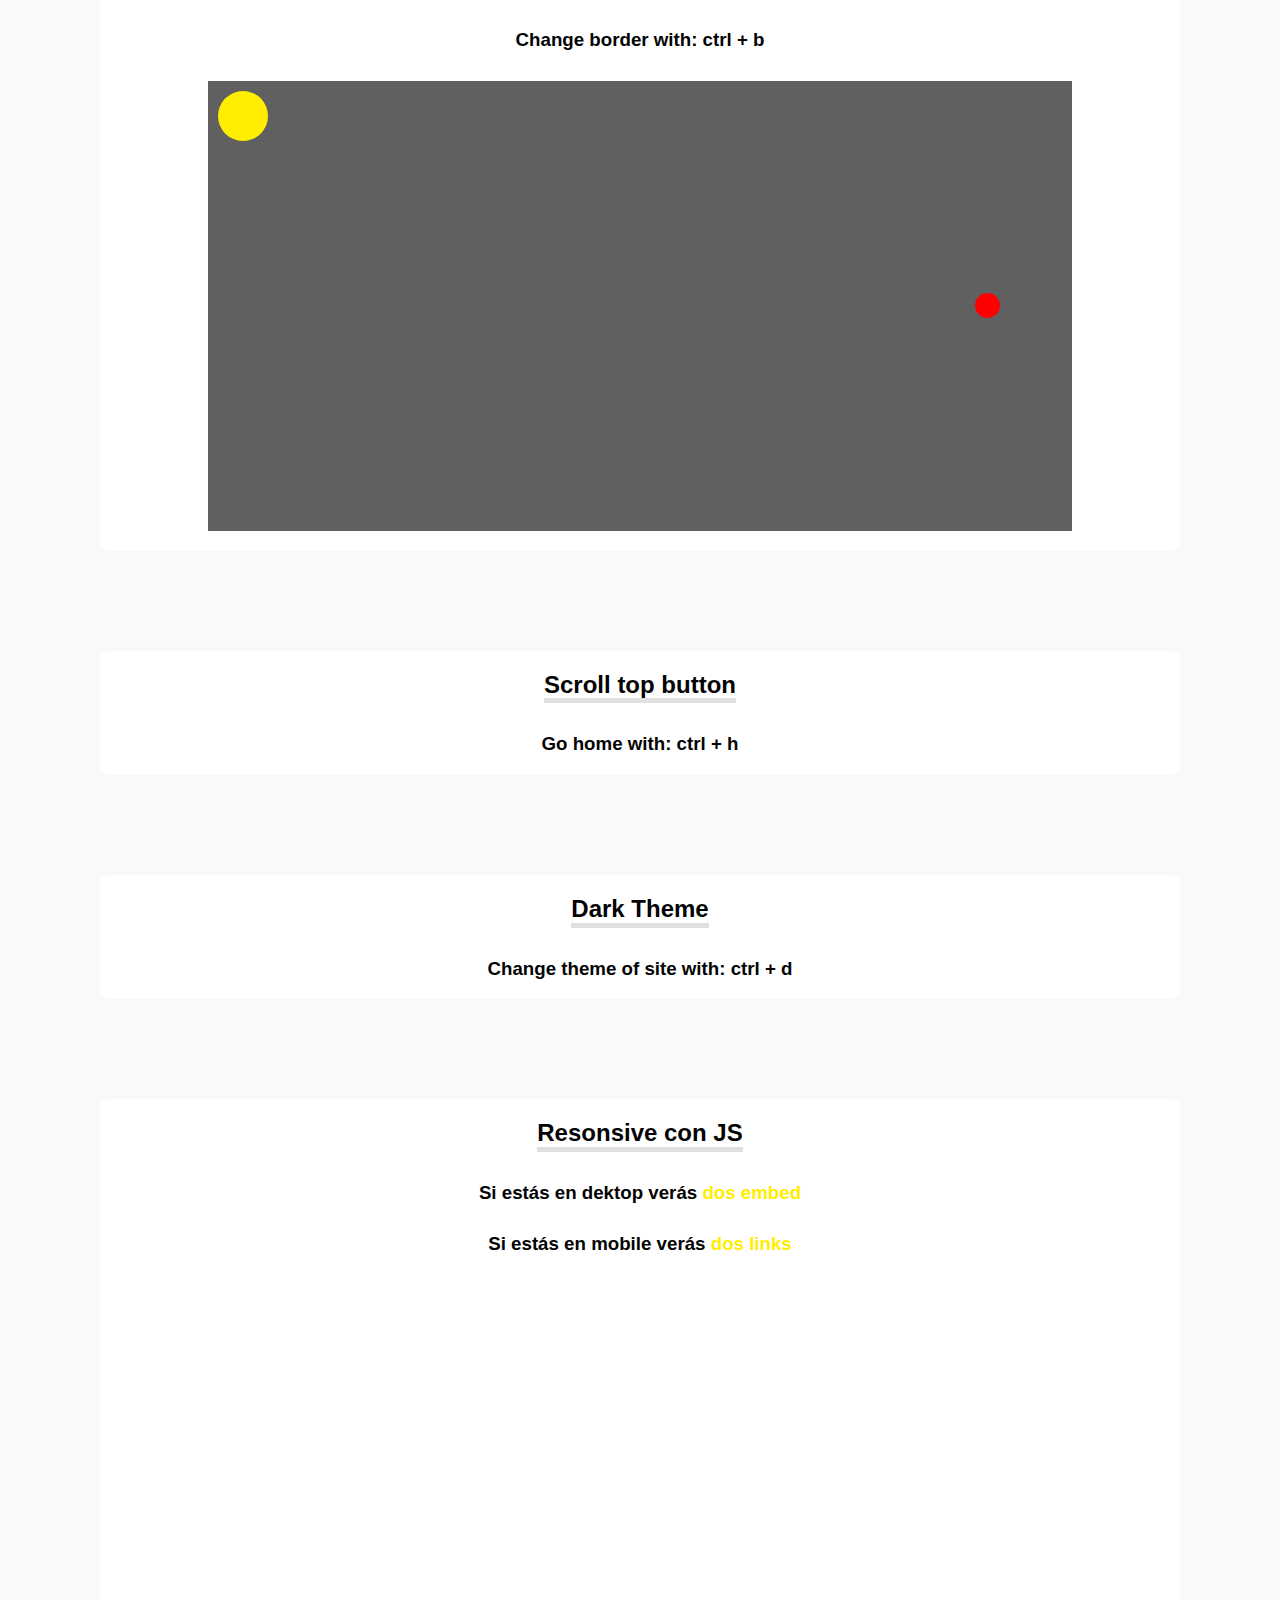
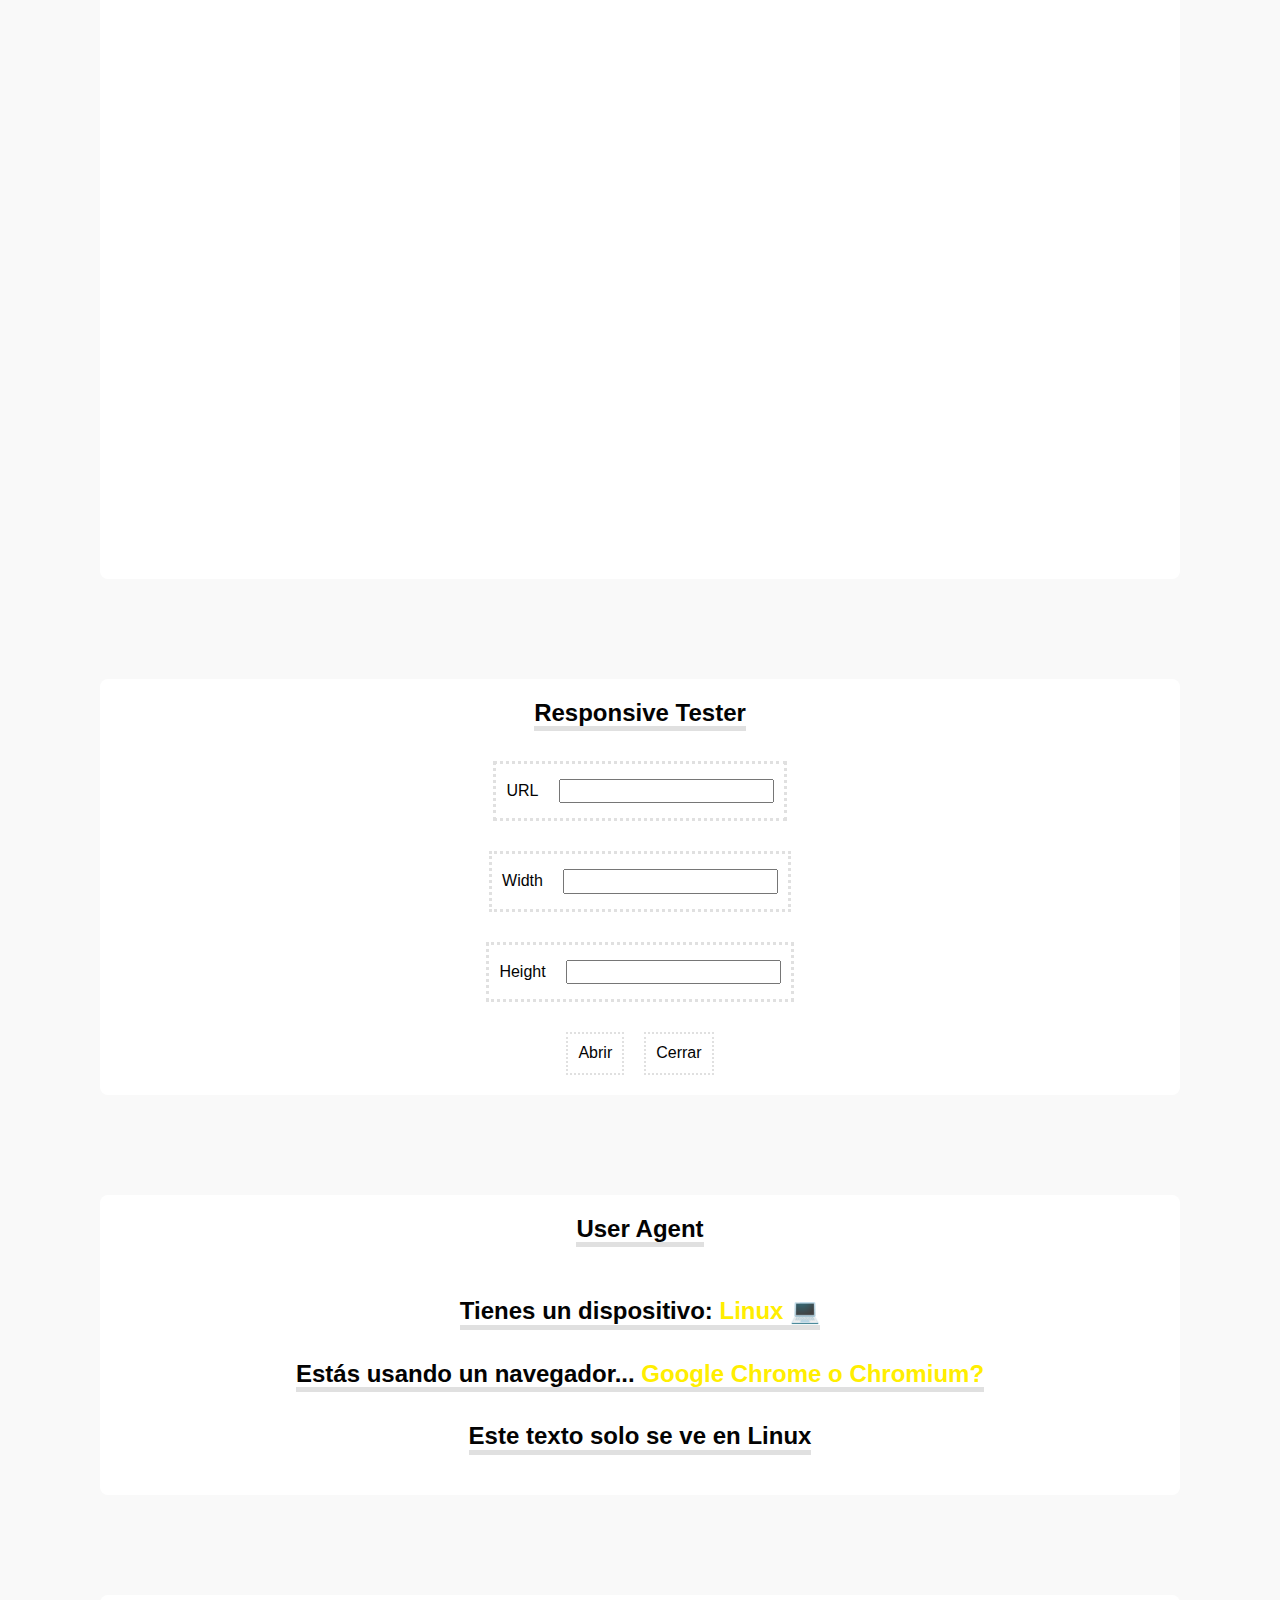
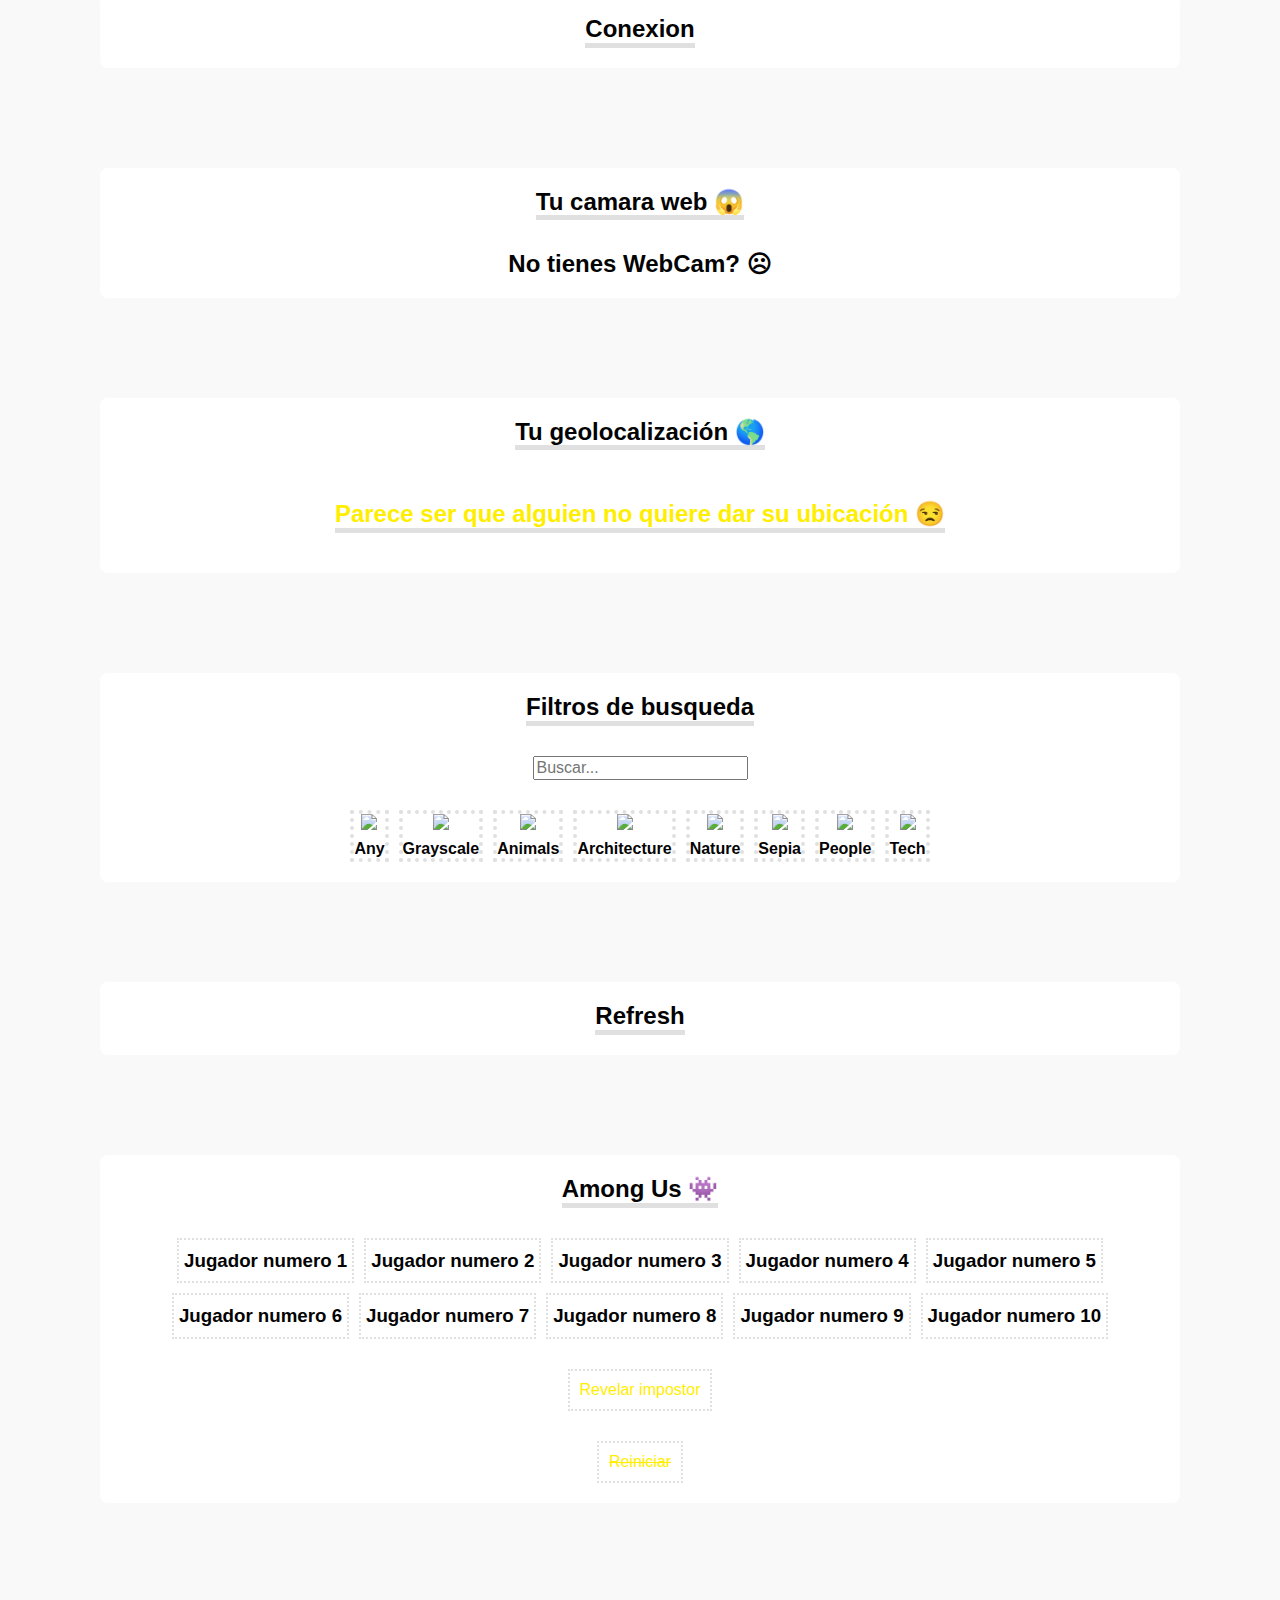
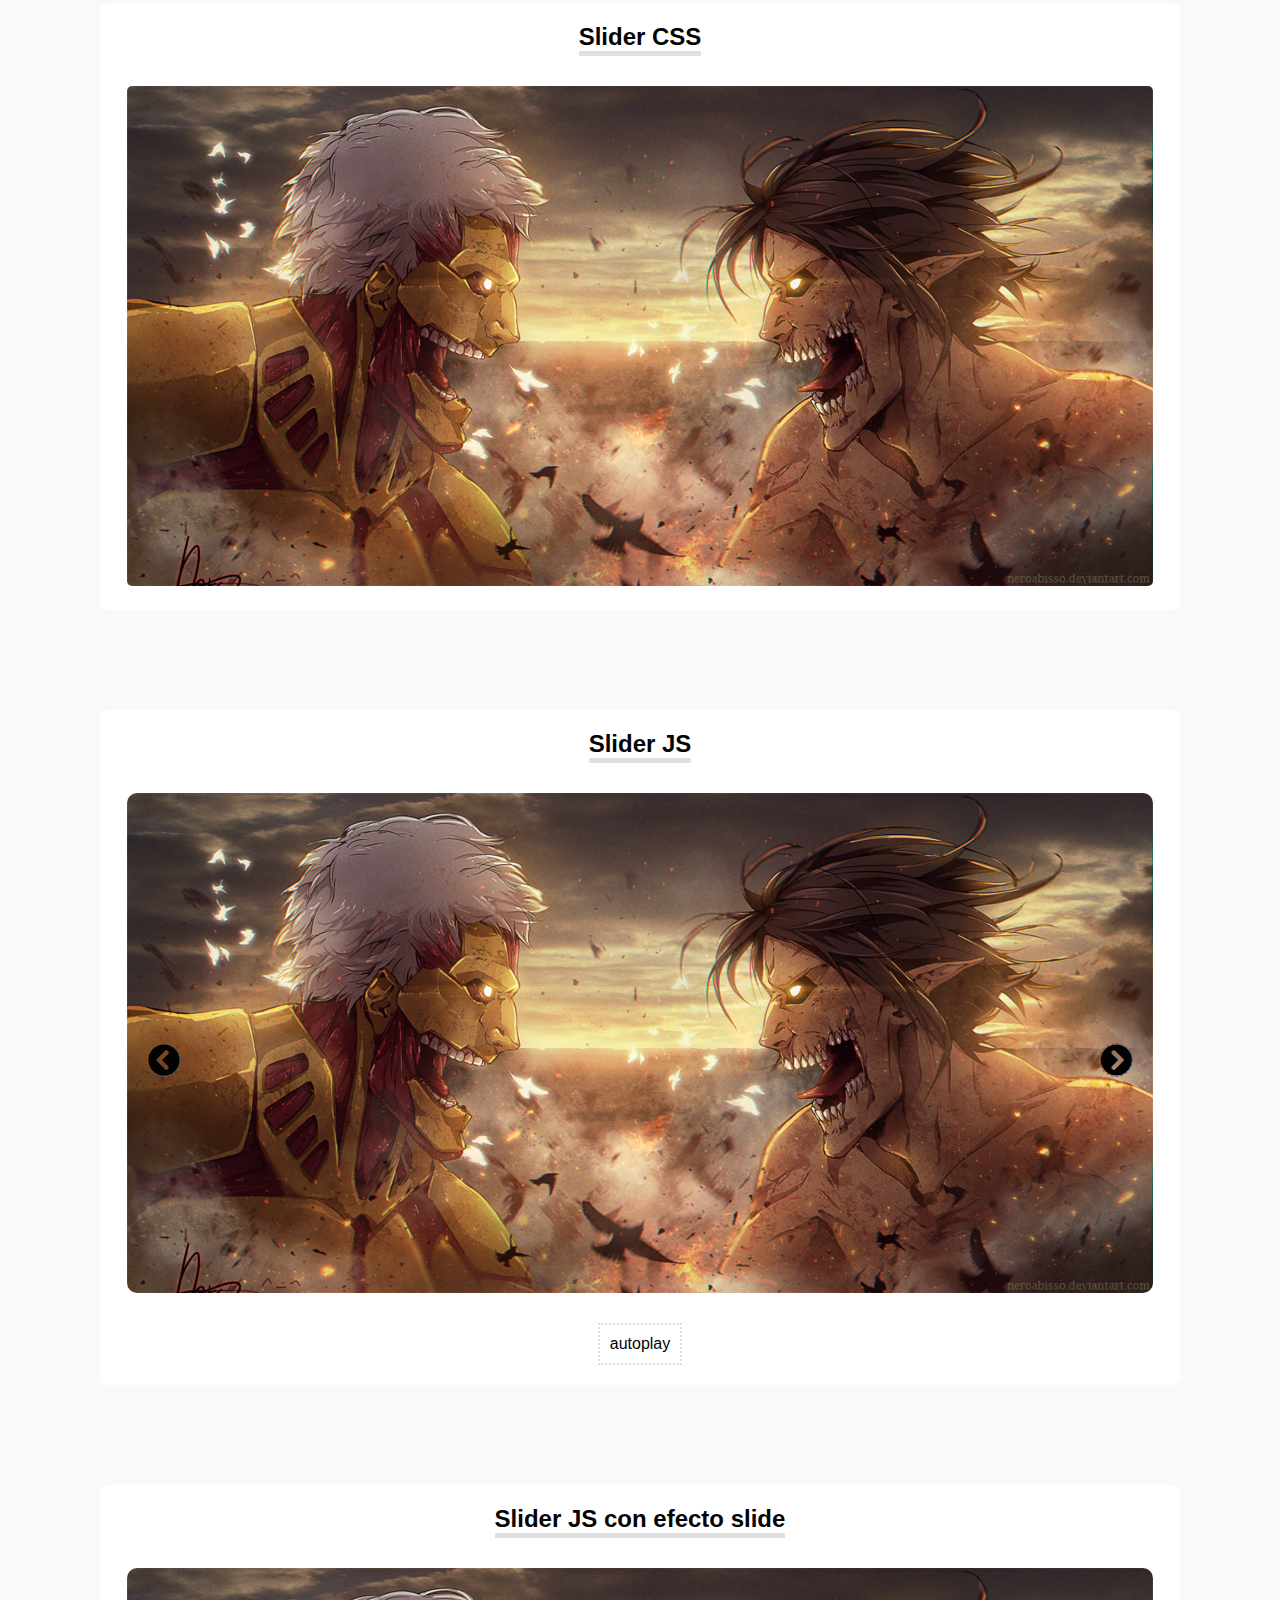
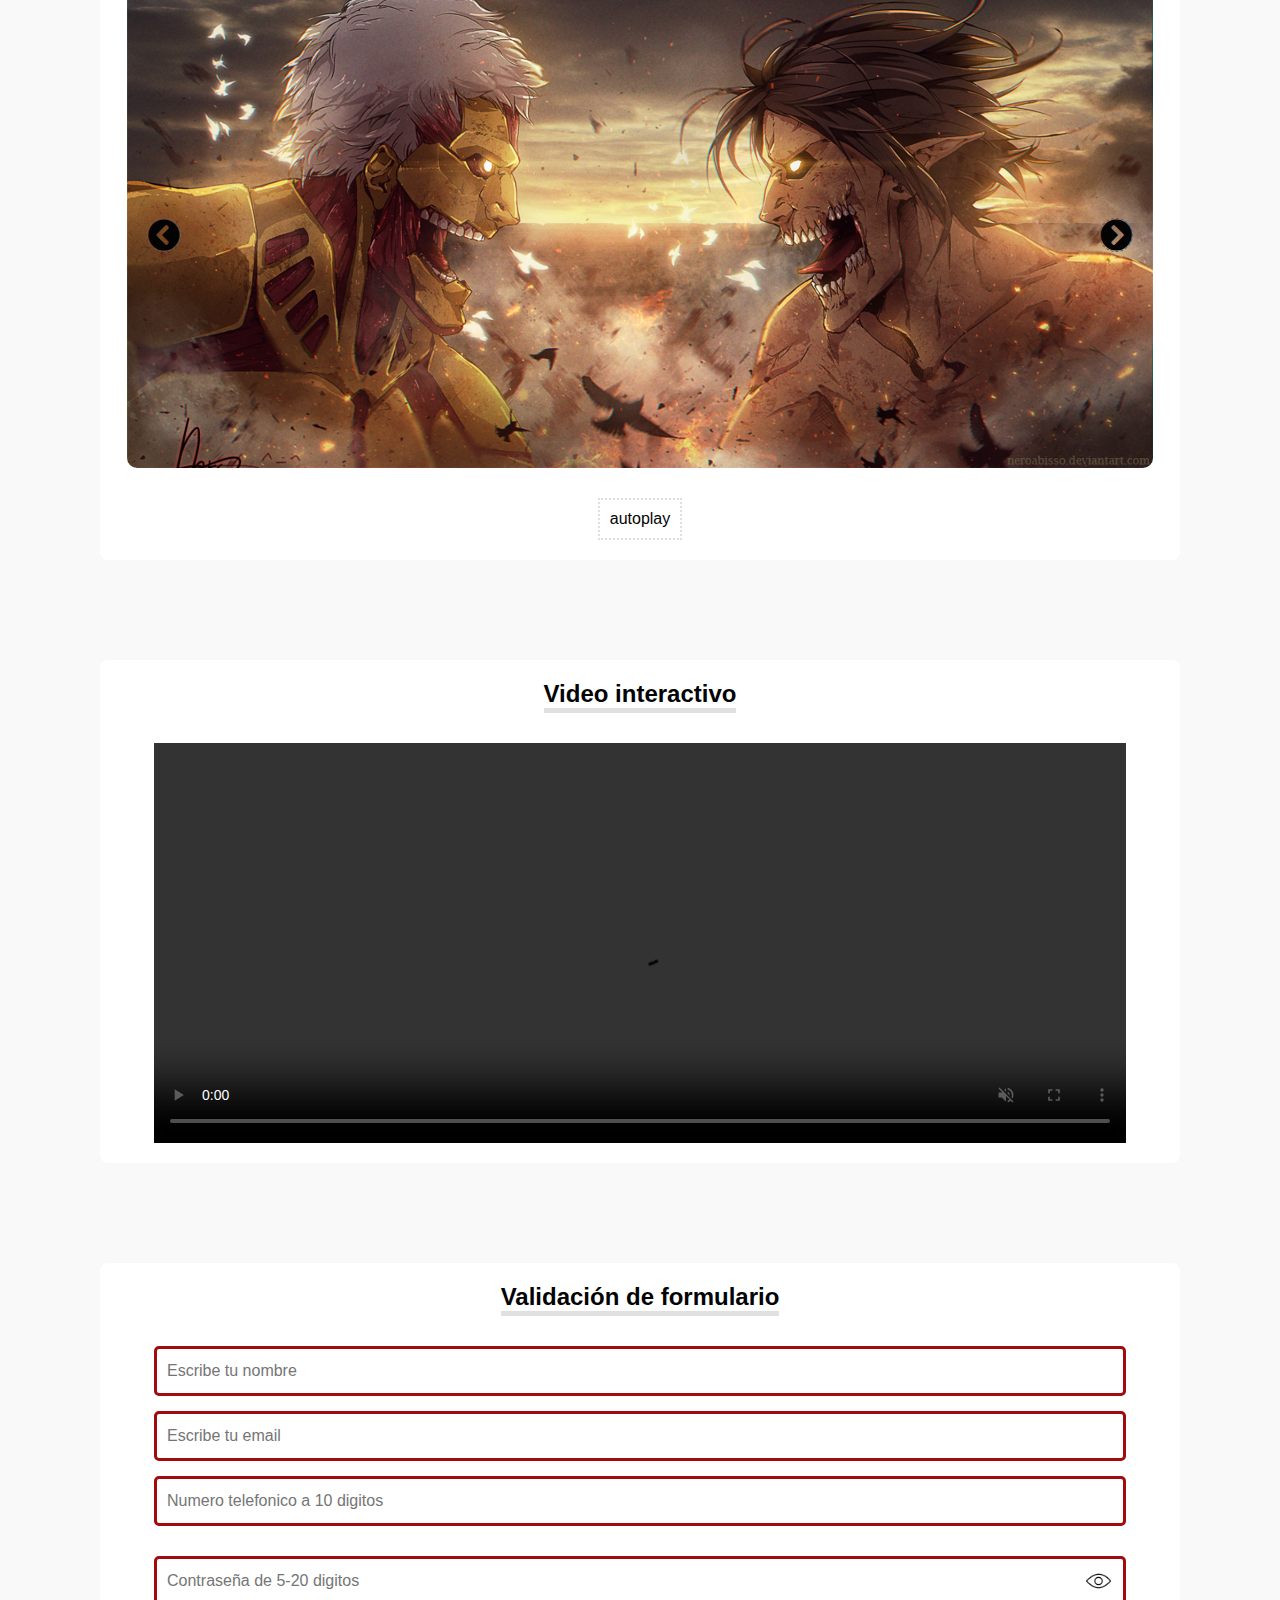
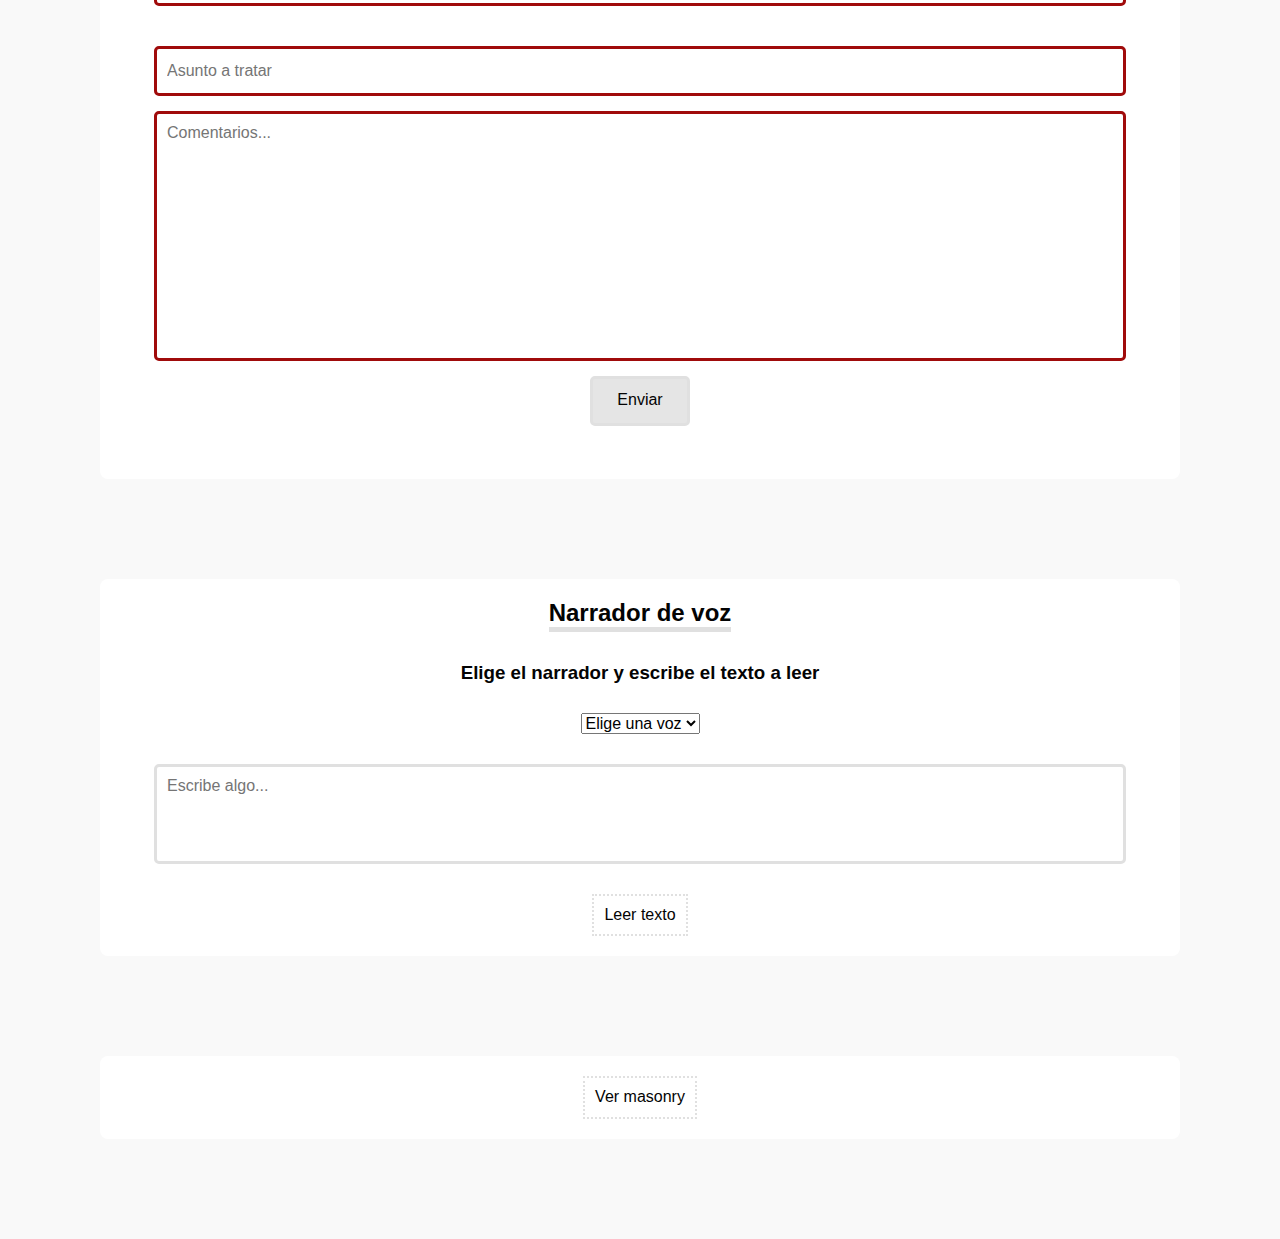
==== commit e65b03d2: "masonry layout" ====
--- a/index.html
+++ b/index.html
@@ -72,6 +72,7 @@
         <a data-scroll class="menu-item title" href="#section19">Video interactivo</a>
         <a data-scroll class="menu-item title" href="#section20">Validacion Formulario</a>
         <a data-scroll class="menu-item title" href="#section21">Narrador de voz</a>
+        <a data-scroll class="menu-item title" href="#section22">Masonry Layout</a>
       </div>
     </section>
     <section class="section" data-scroll id="section4">
@@ -294,6 +295,9 @@
      <textarea name="texto" id="texto" cols="30" rows="10" placeholder="Escribe algo..."></textarea>
      <button class="button title" id="leerTexto">Leer texto</button>
    </section>
+   <section class="section" id="section22" data-scroll>
+     <a style="text-decoration: none; color: var(--title);" class="button" href="/front_end_mentor/galleria-slideshow-site.html">Ver masonry</a>
+   </section>
   </main>
 <!-- <script src="logica_programacion.js"></script> -->
   <script type="module" src="js/index.js"></script>
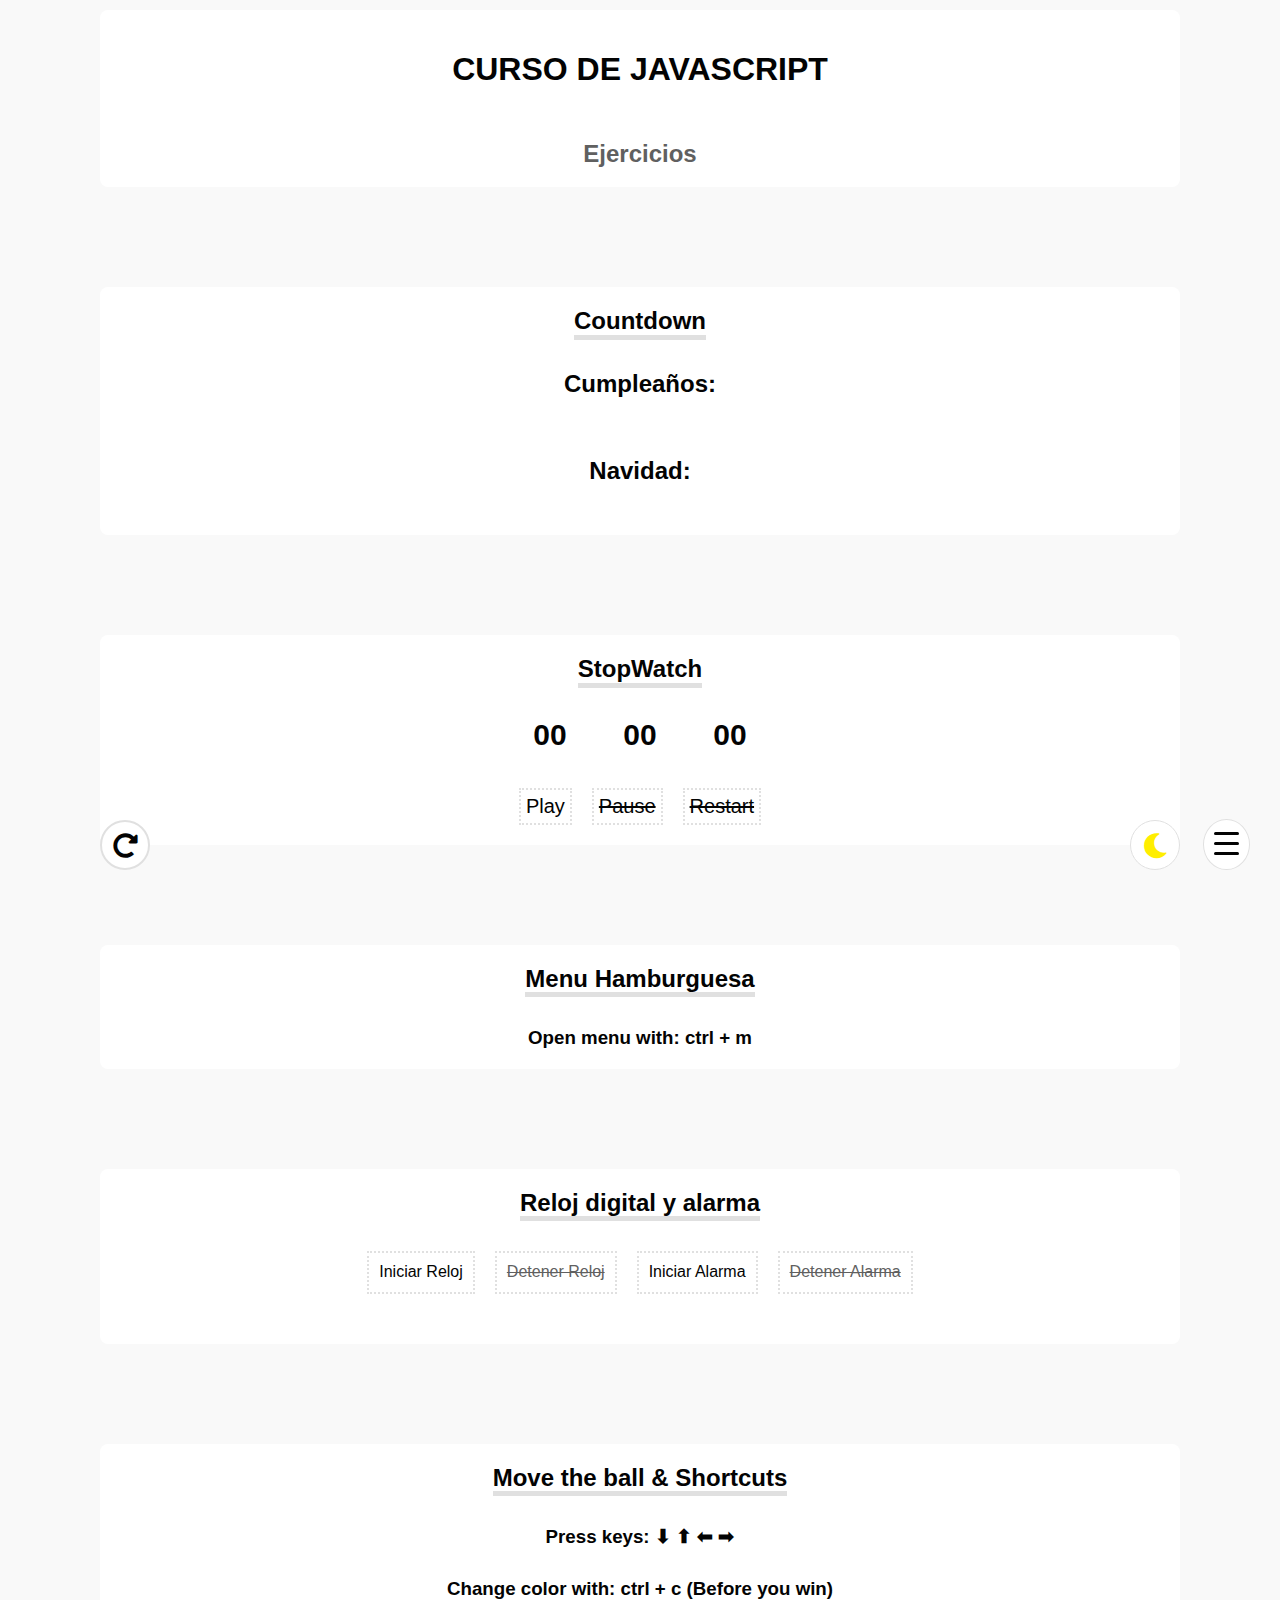
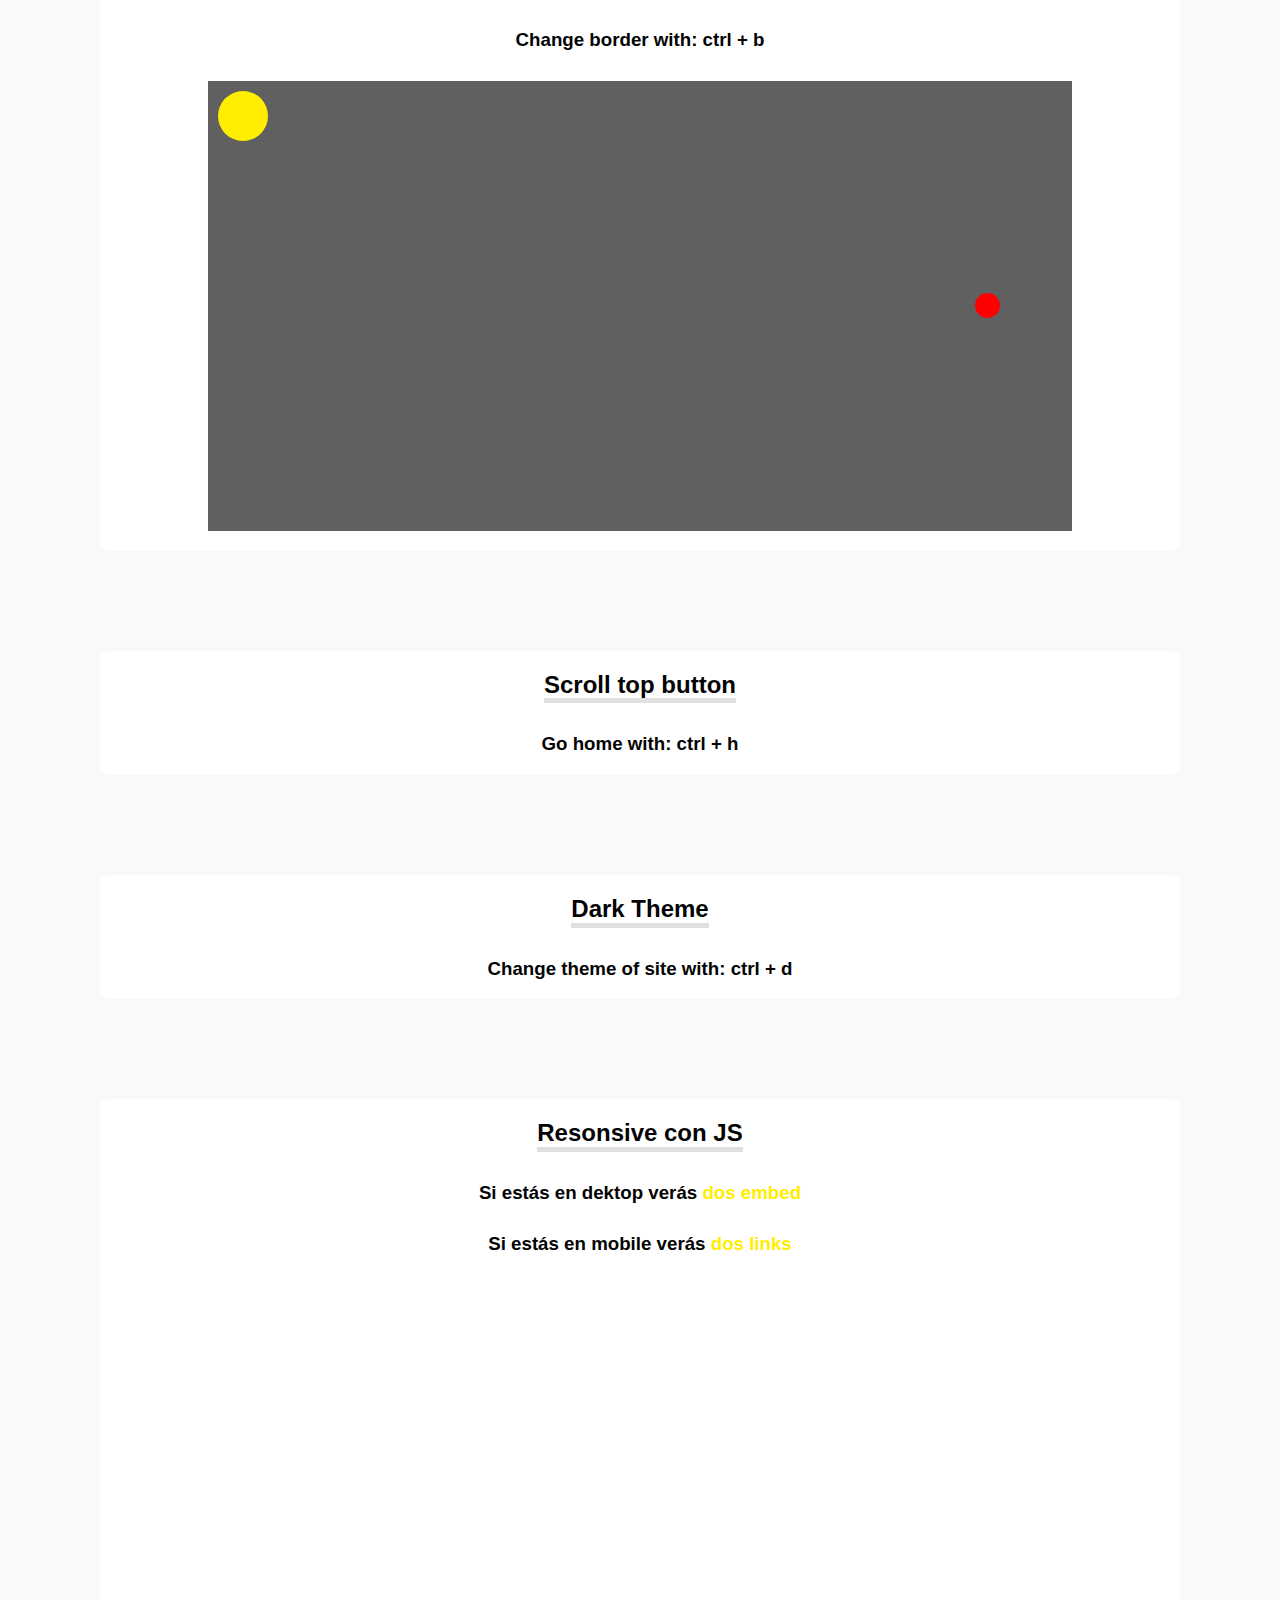
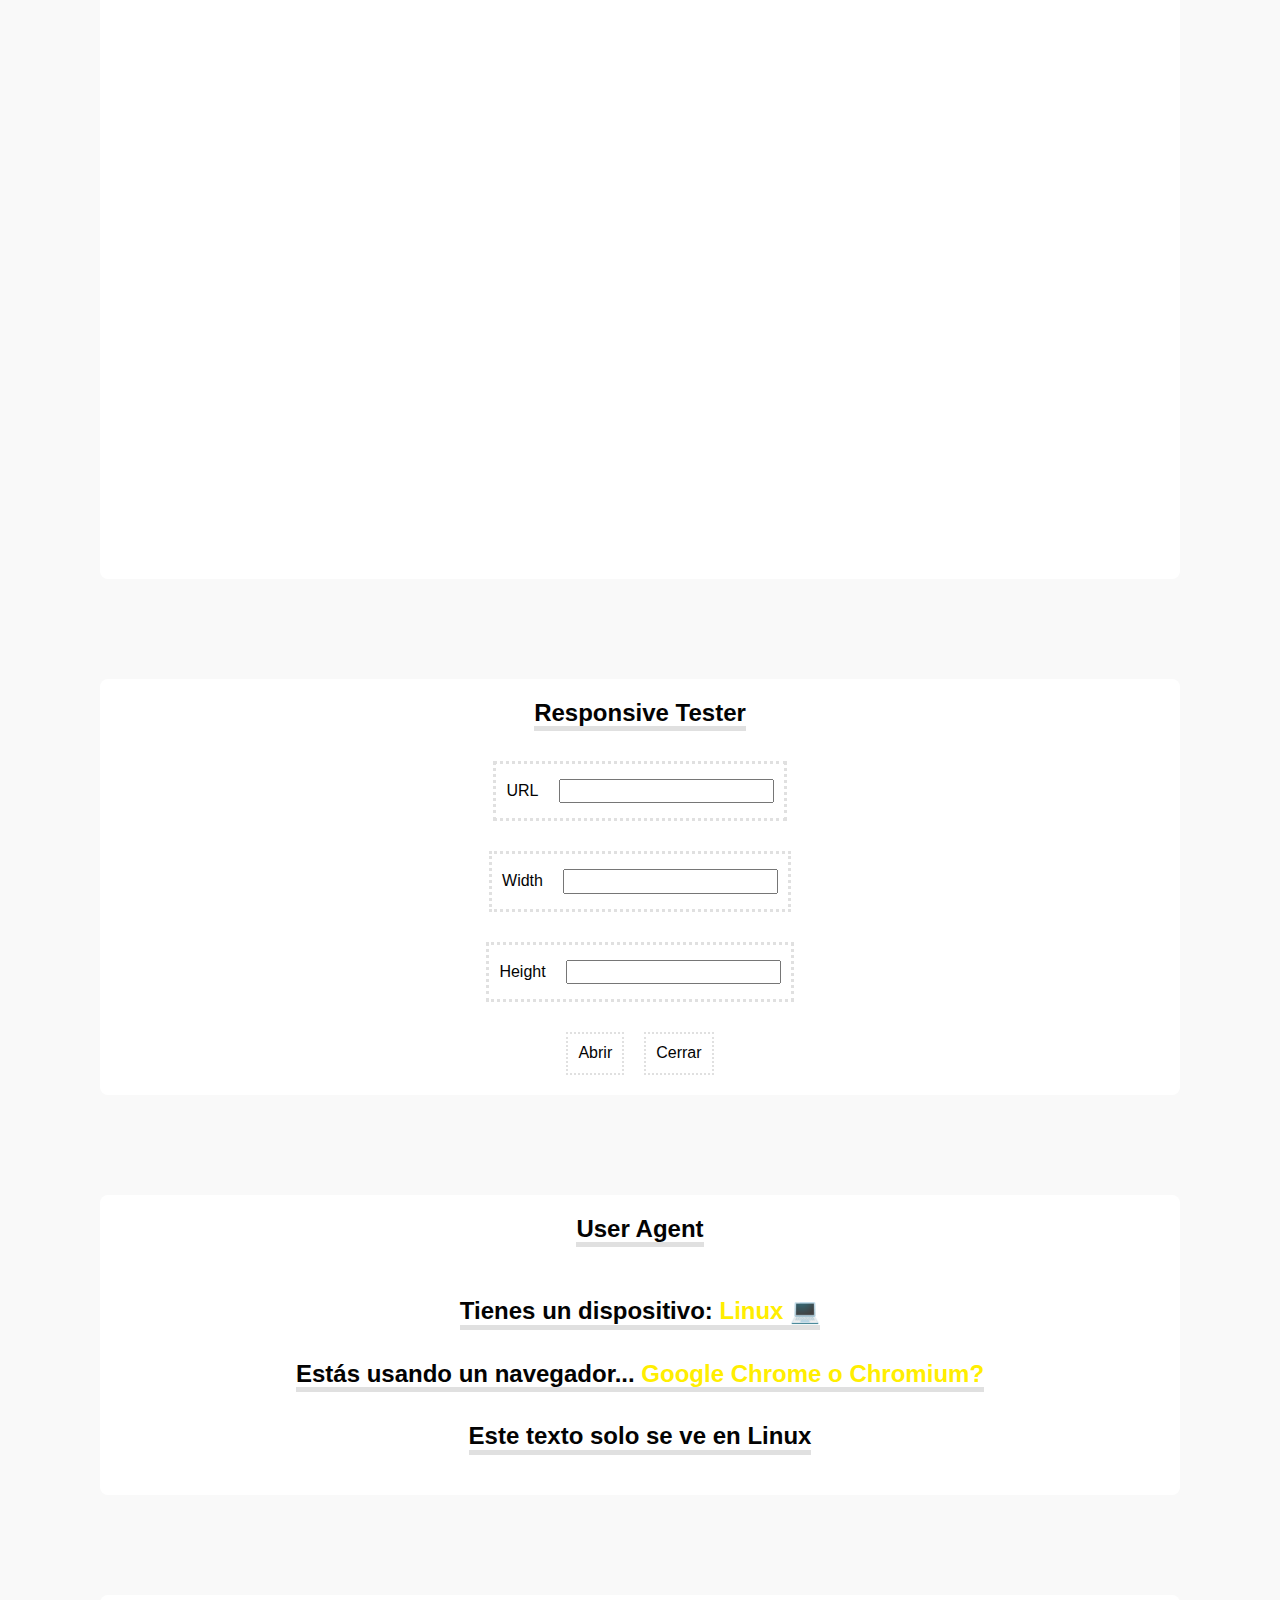
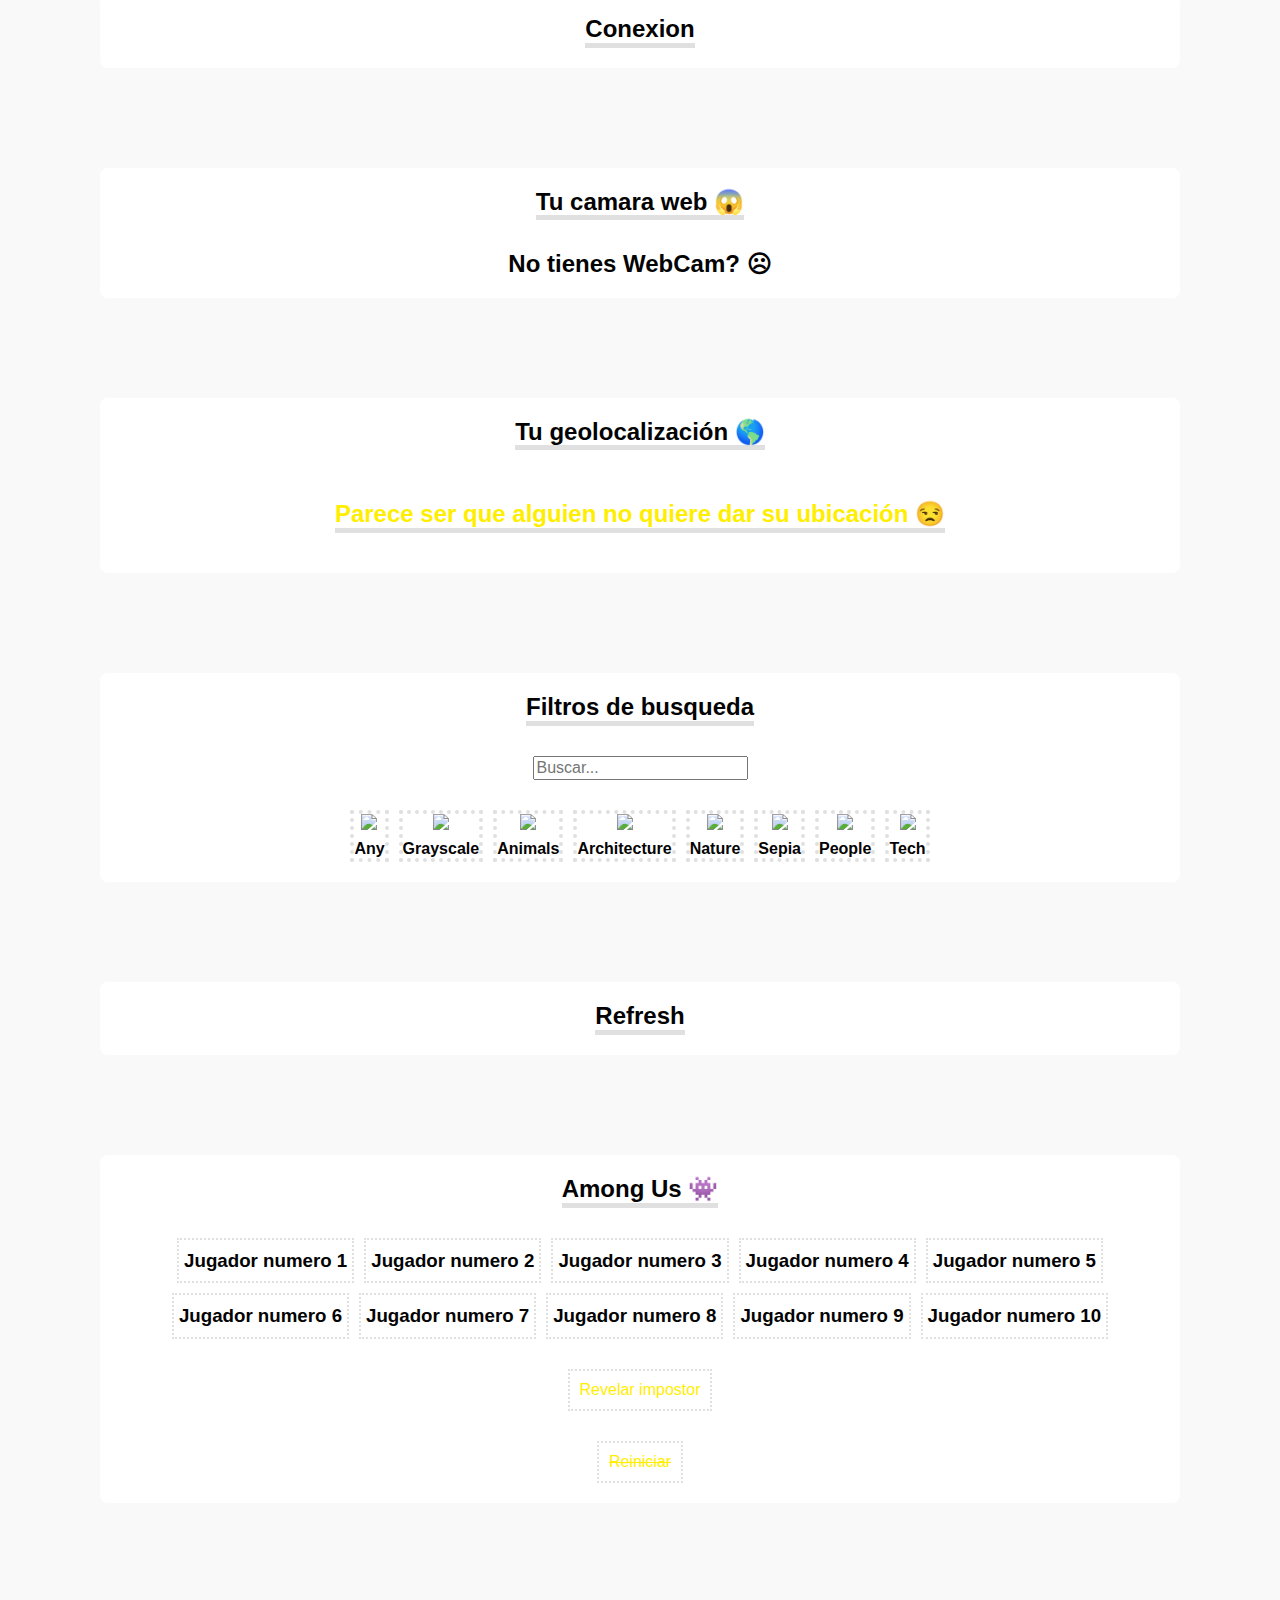
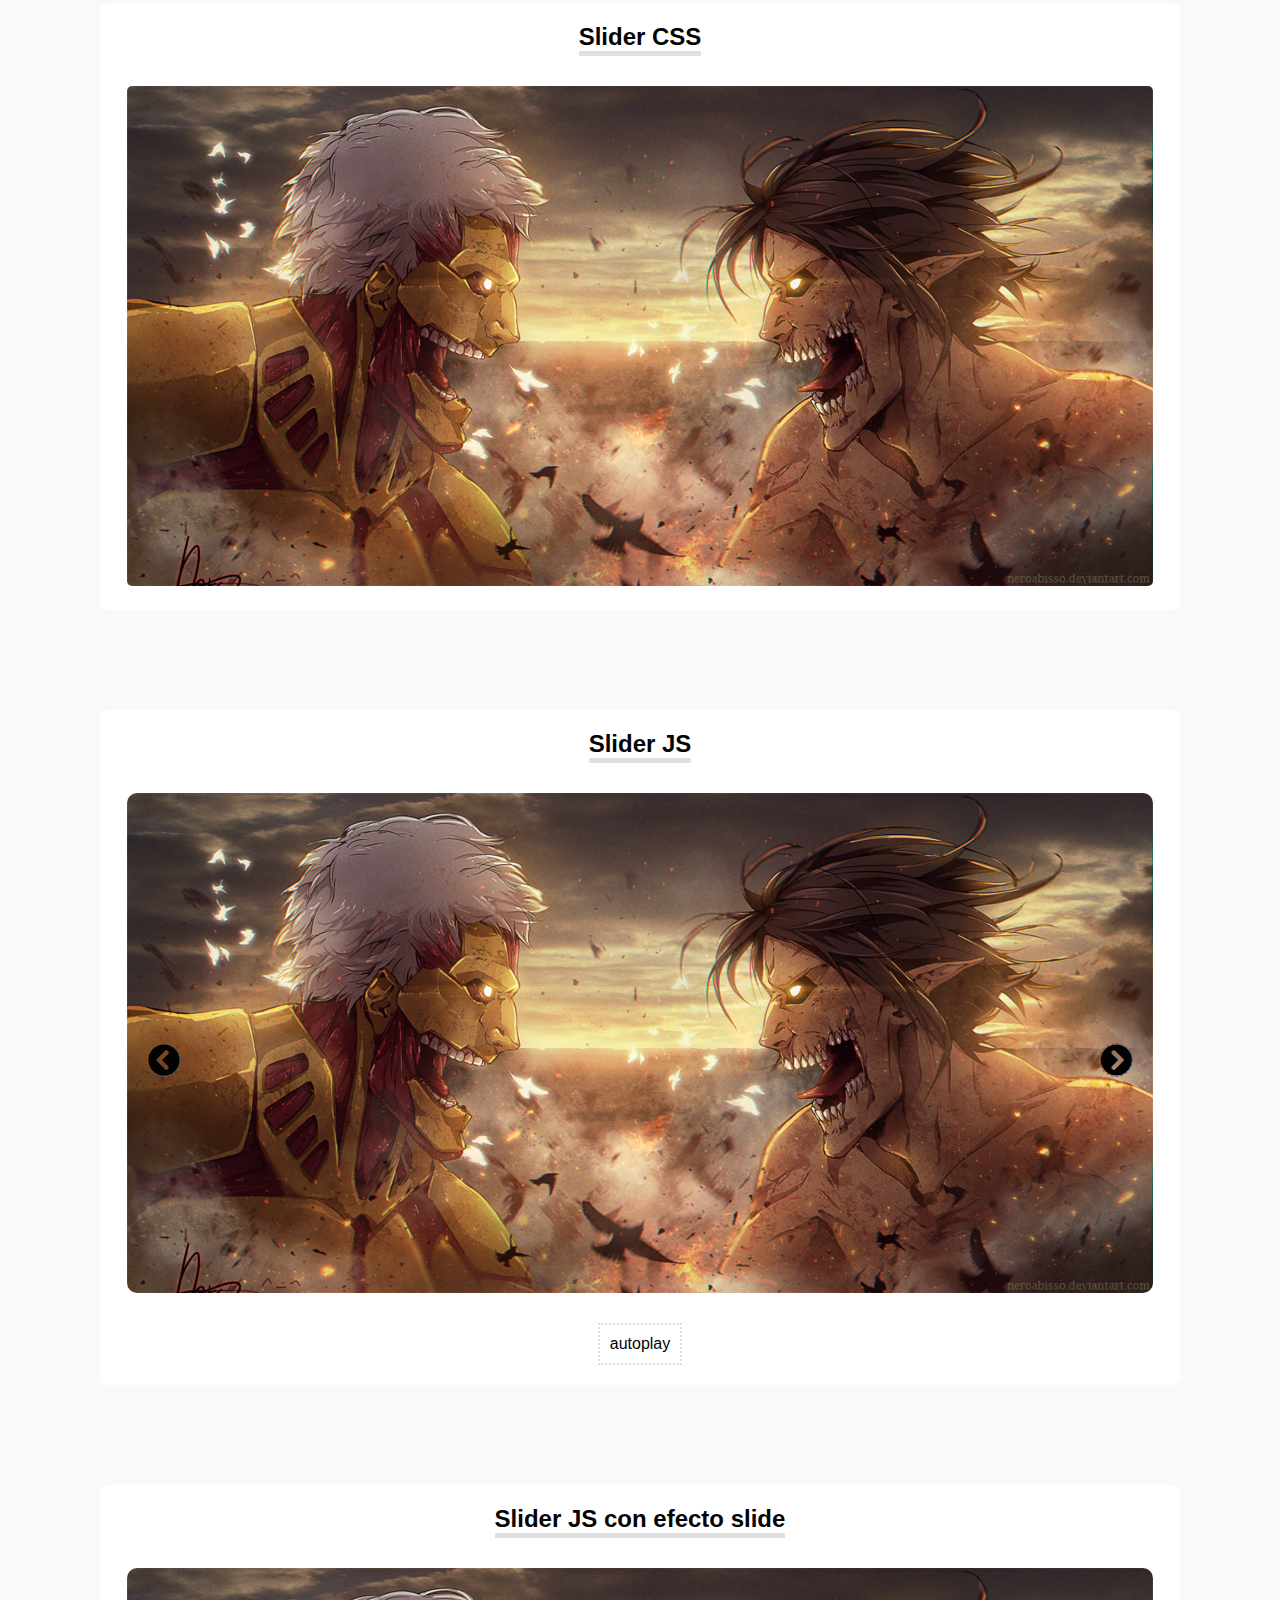
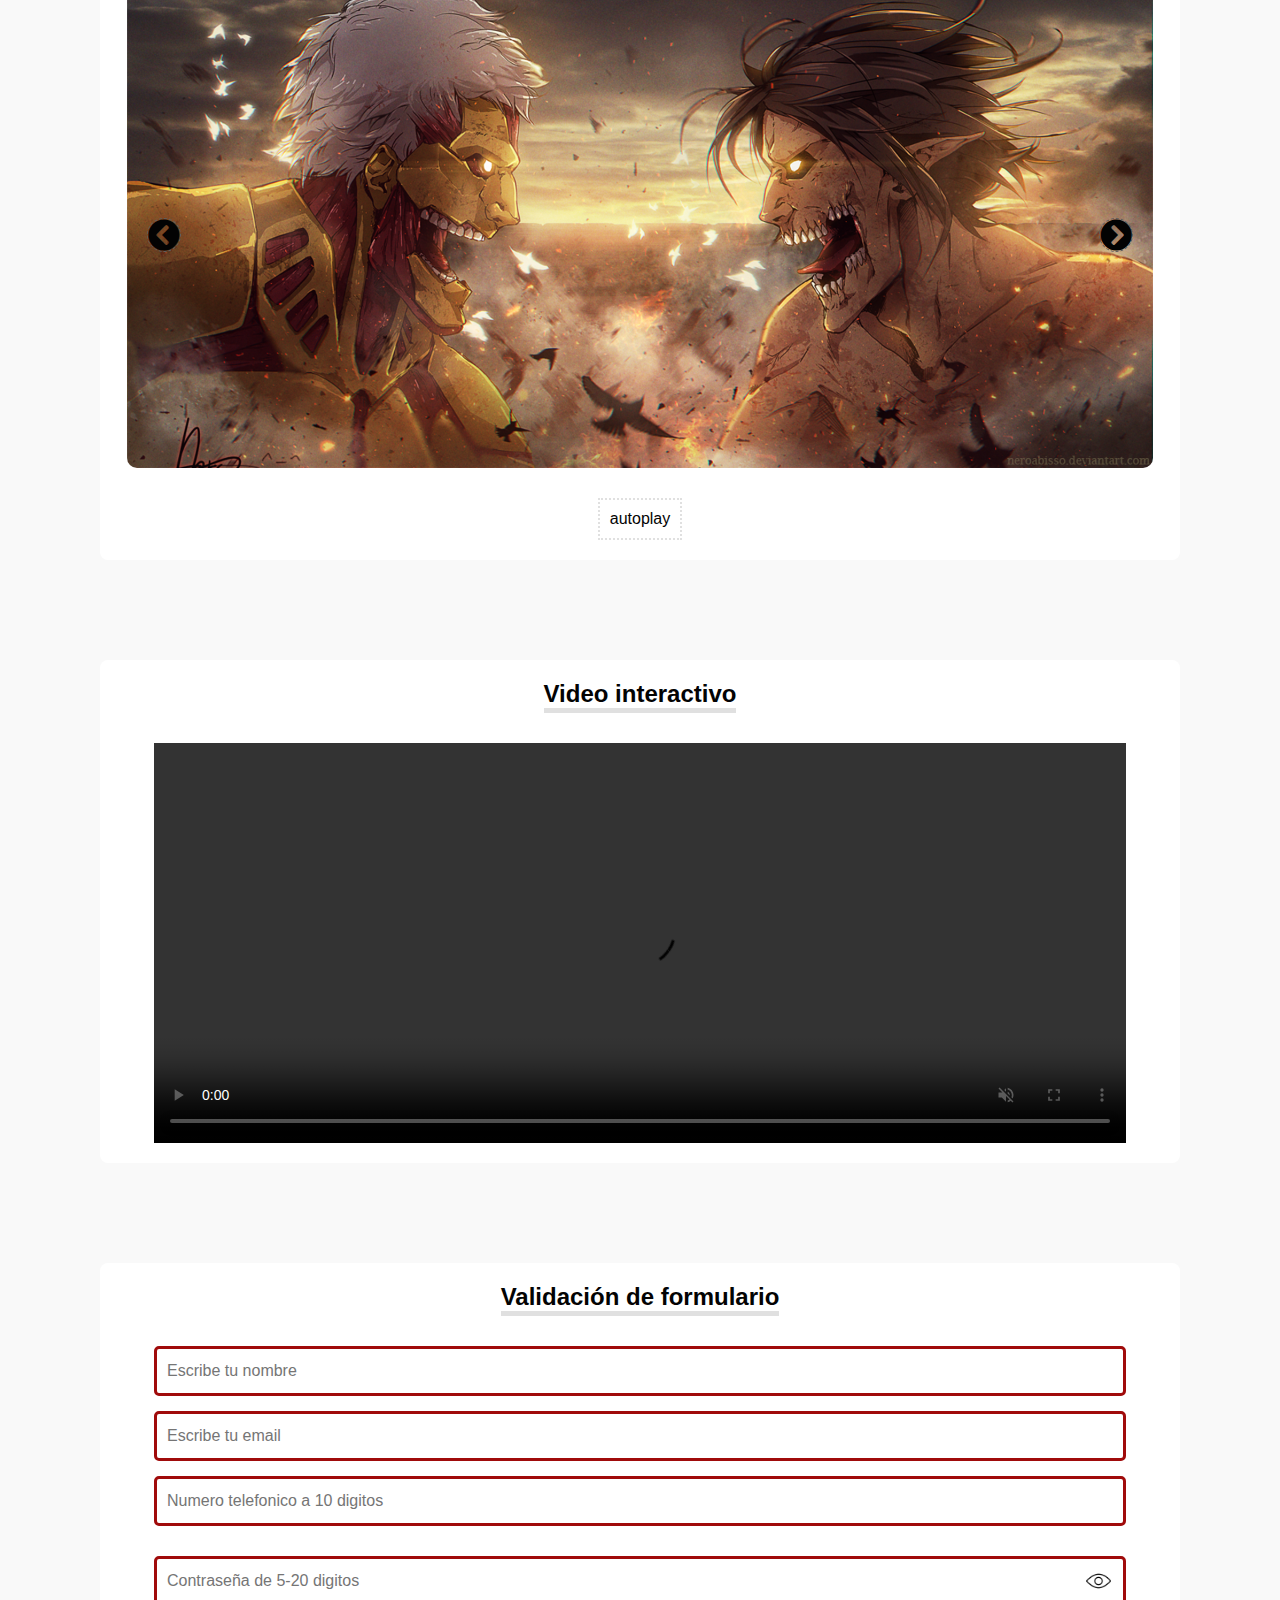
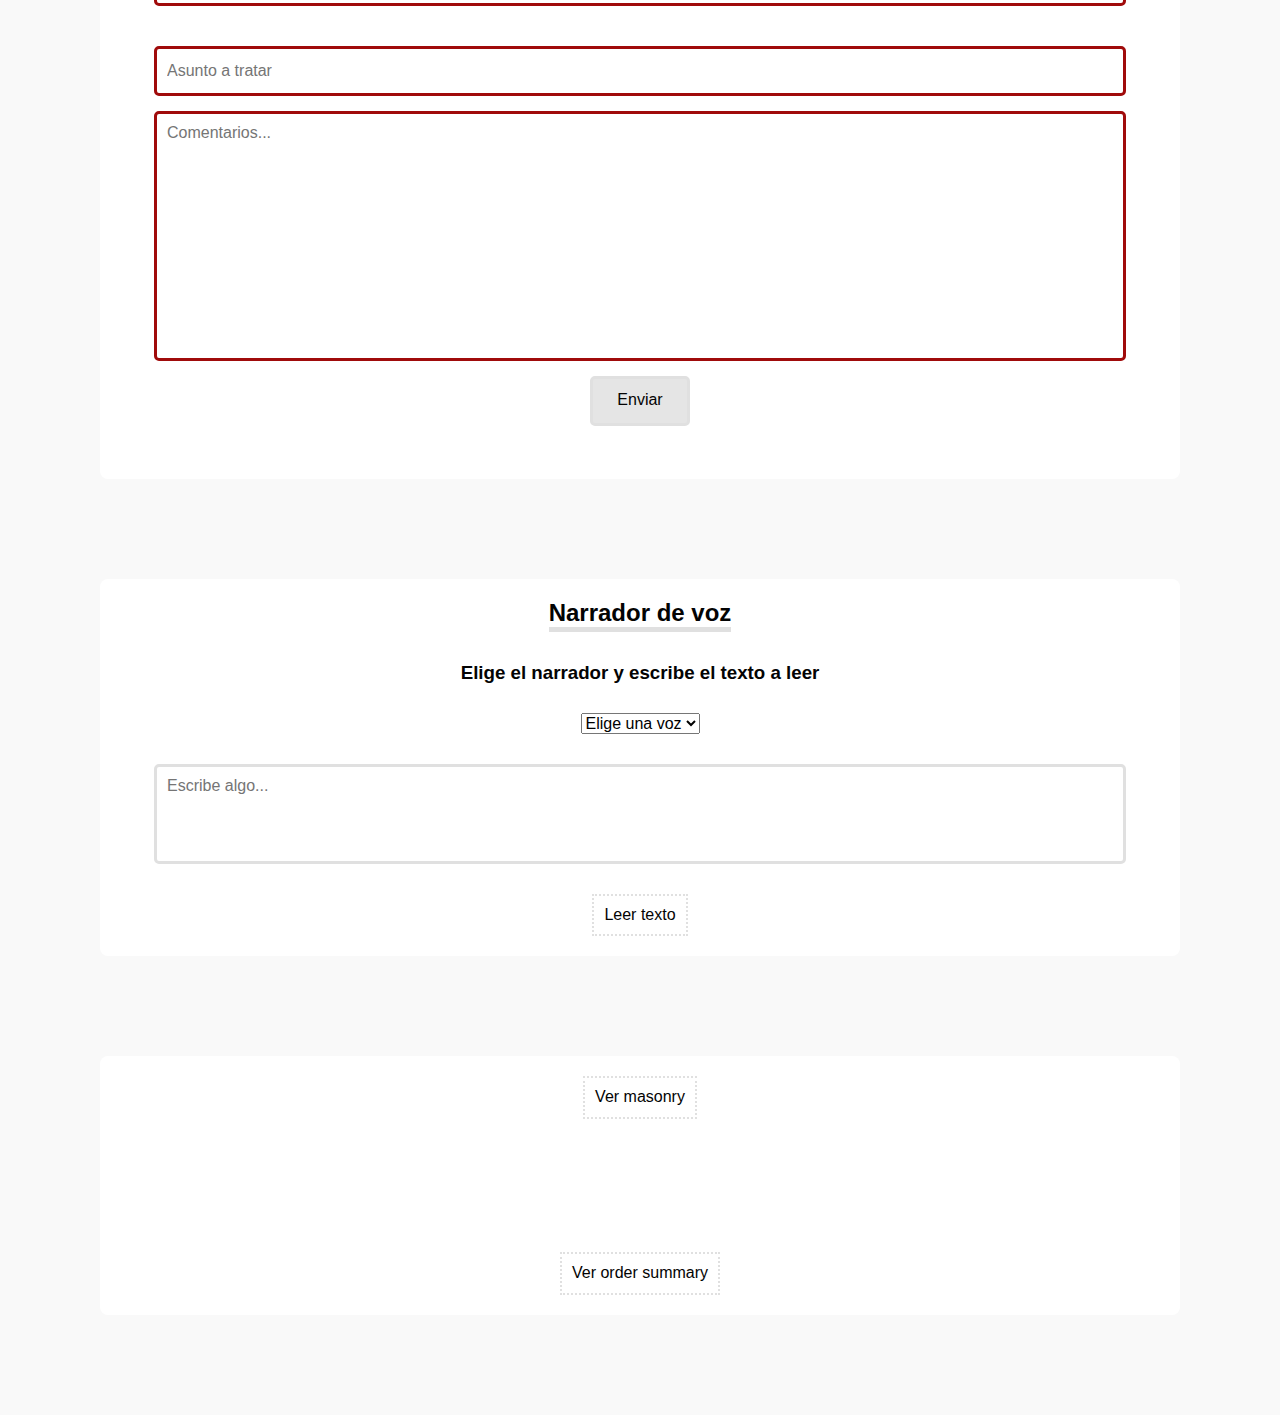
==== commit 8f64d036: "order summary" ====
--- a/index.html
+++ b/index.html
@@ -296,7 +296,9 @@
      <button class="button title" id="leerTexto">Leer texto</button>
    </section>
    <section class="section" id="section22" data-scroll>
-     <a style="text-decoration: none; color: var(--title);" class="button" href="/front_end_mentor/galleria-slideshow-site.html">Ver masonry</a>
+     <a style="text-decoration: none; color: var(--title);" class="button" href="./front_end_mentor/galleria-slideshow-site.html">Ver masonry</a>
+     <br><br><br><br>
+     <a style="text-decoration: none; color: var(--title);" class="button" href="./front_end_mentor/order_summary.html">Ver order summary</a>
    </section>
   </main>
 <!-- <script src="logica_programacion.js"></script> -->
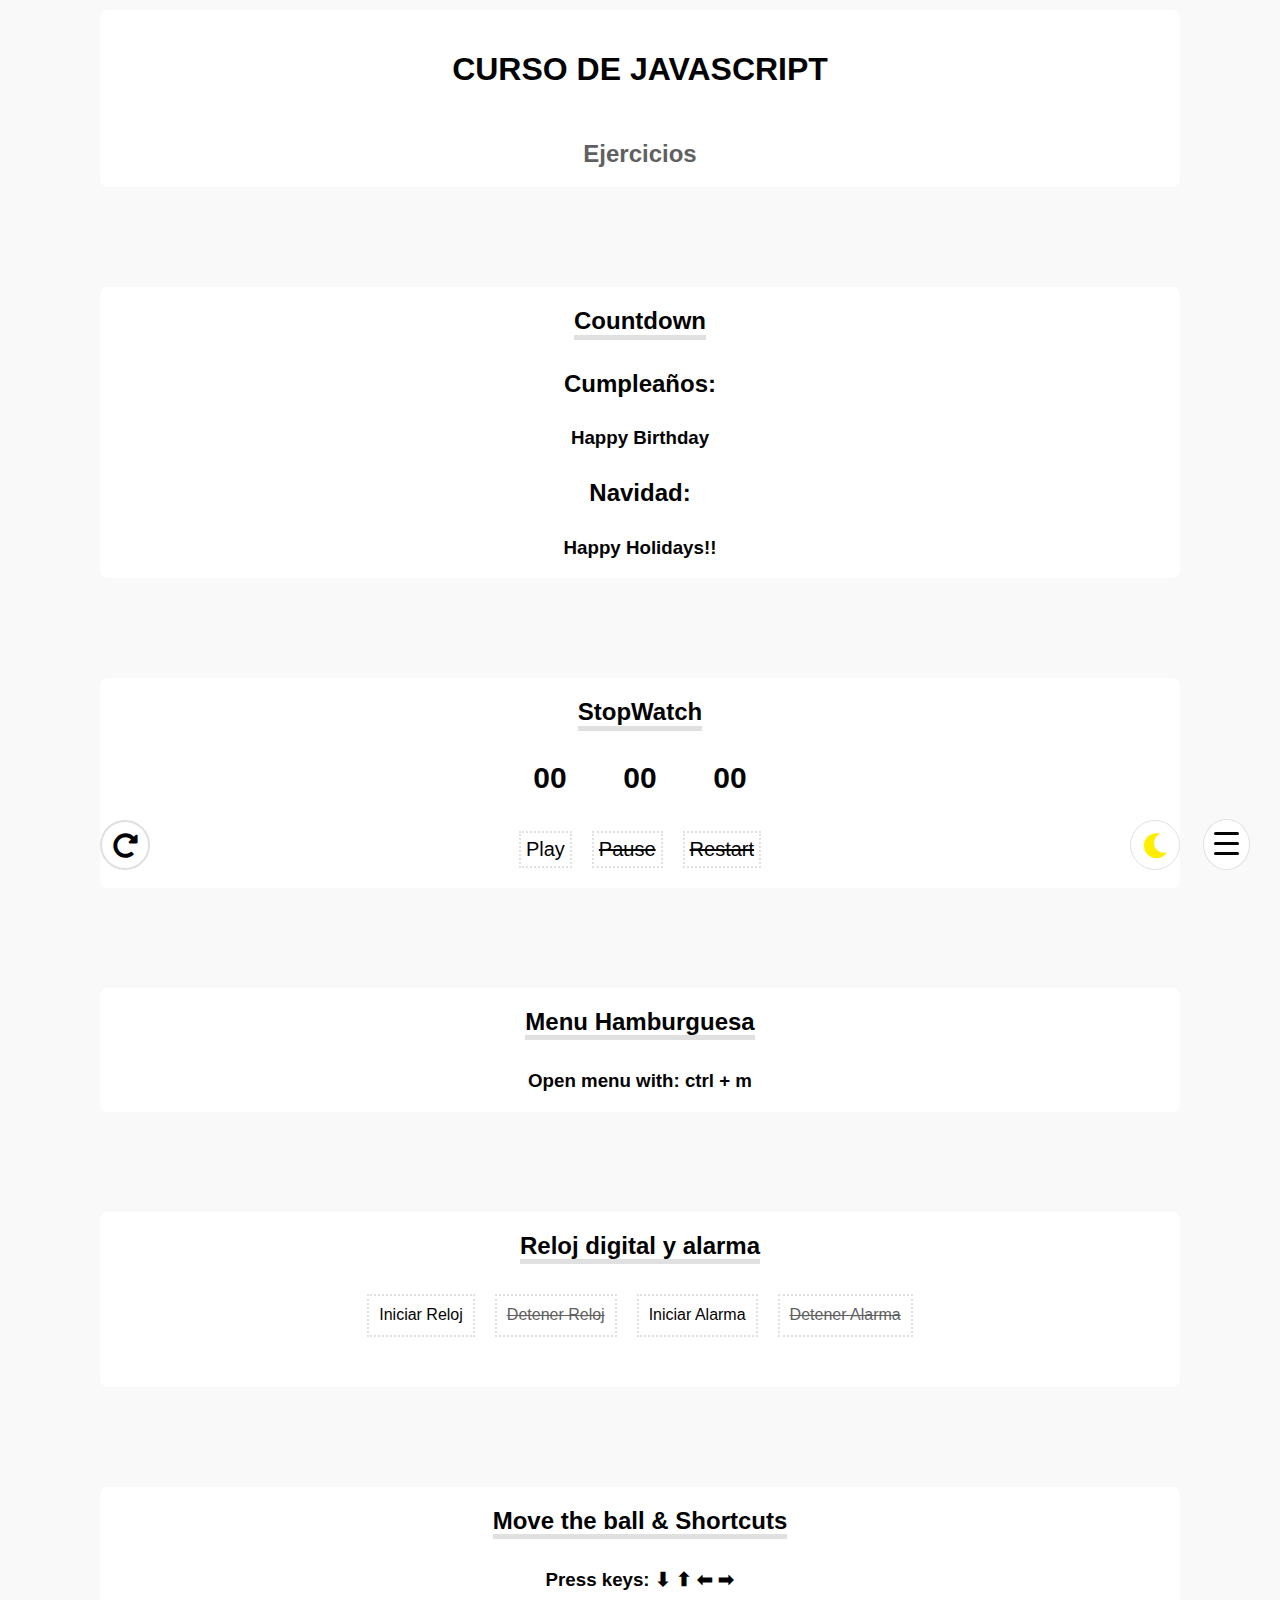
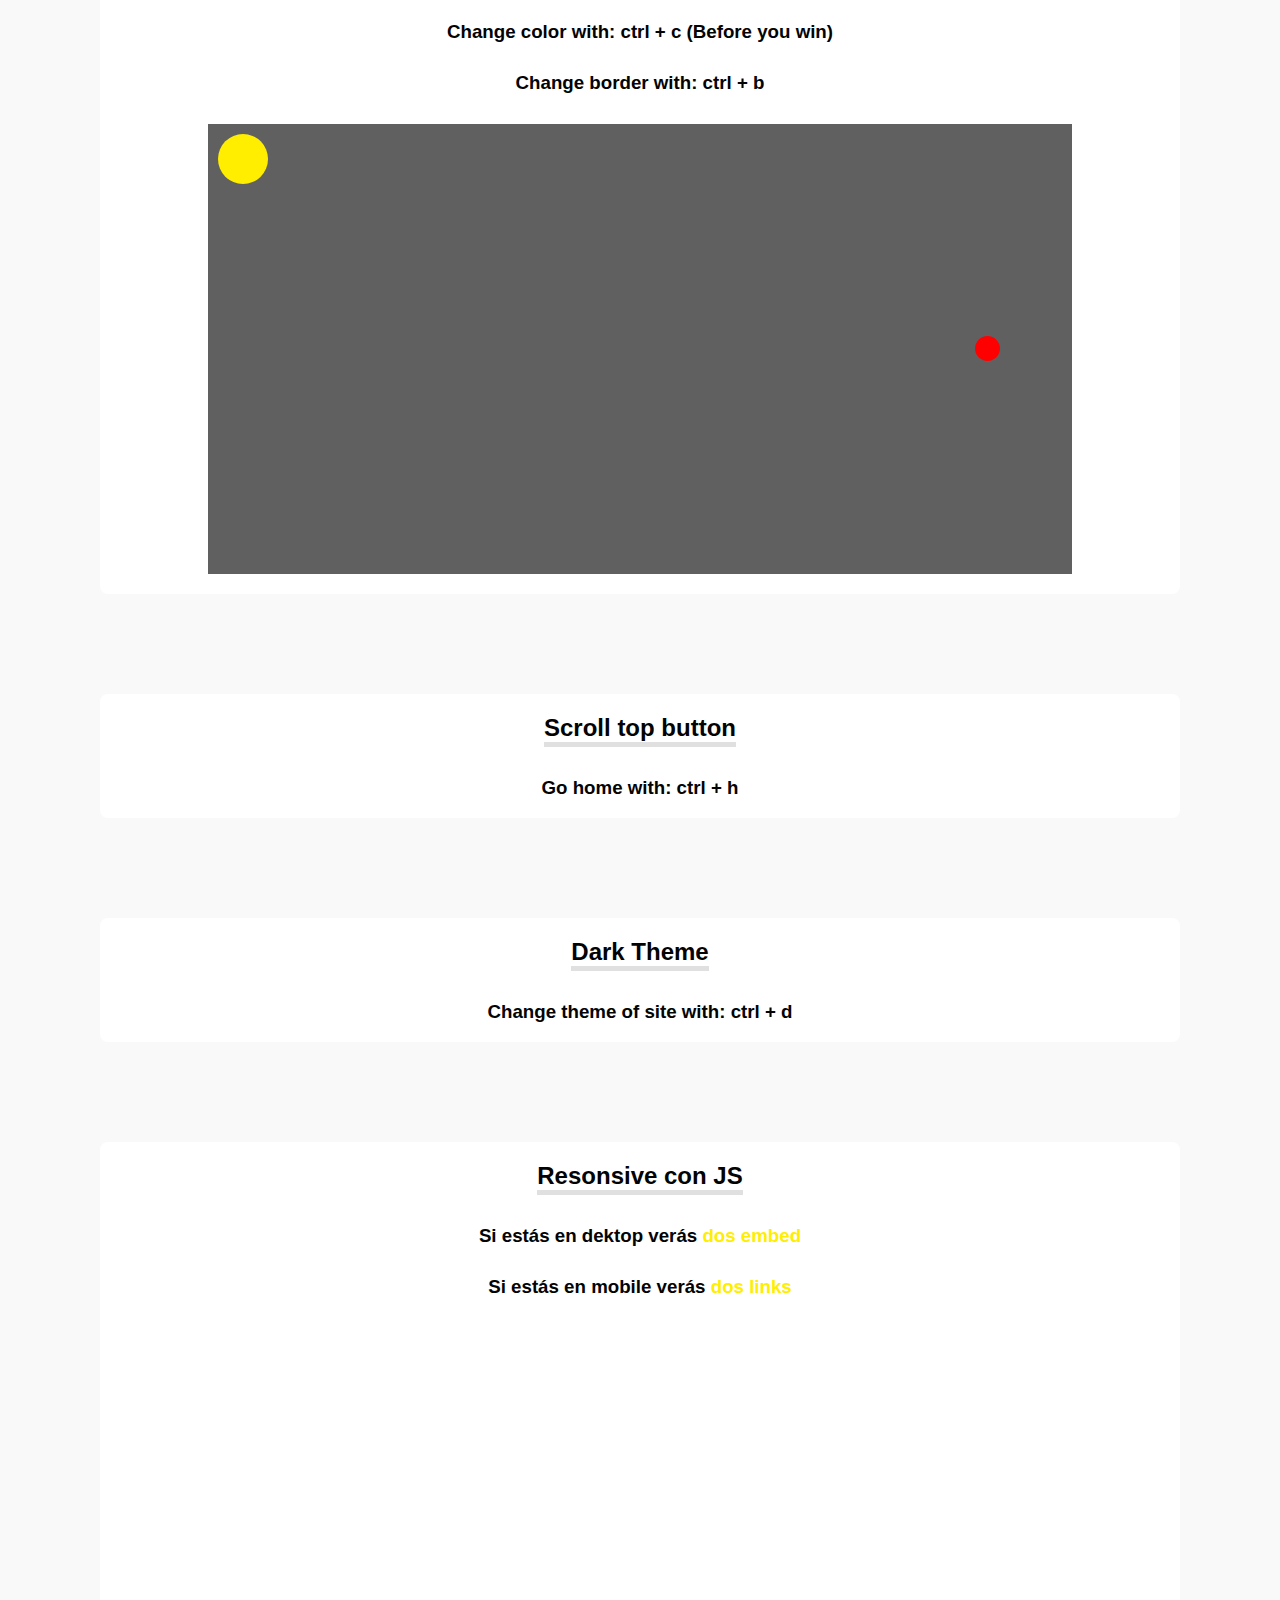
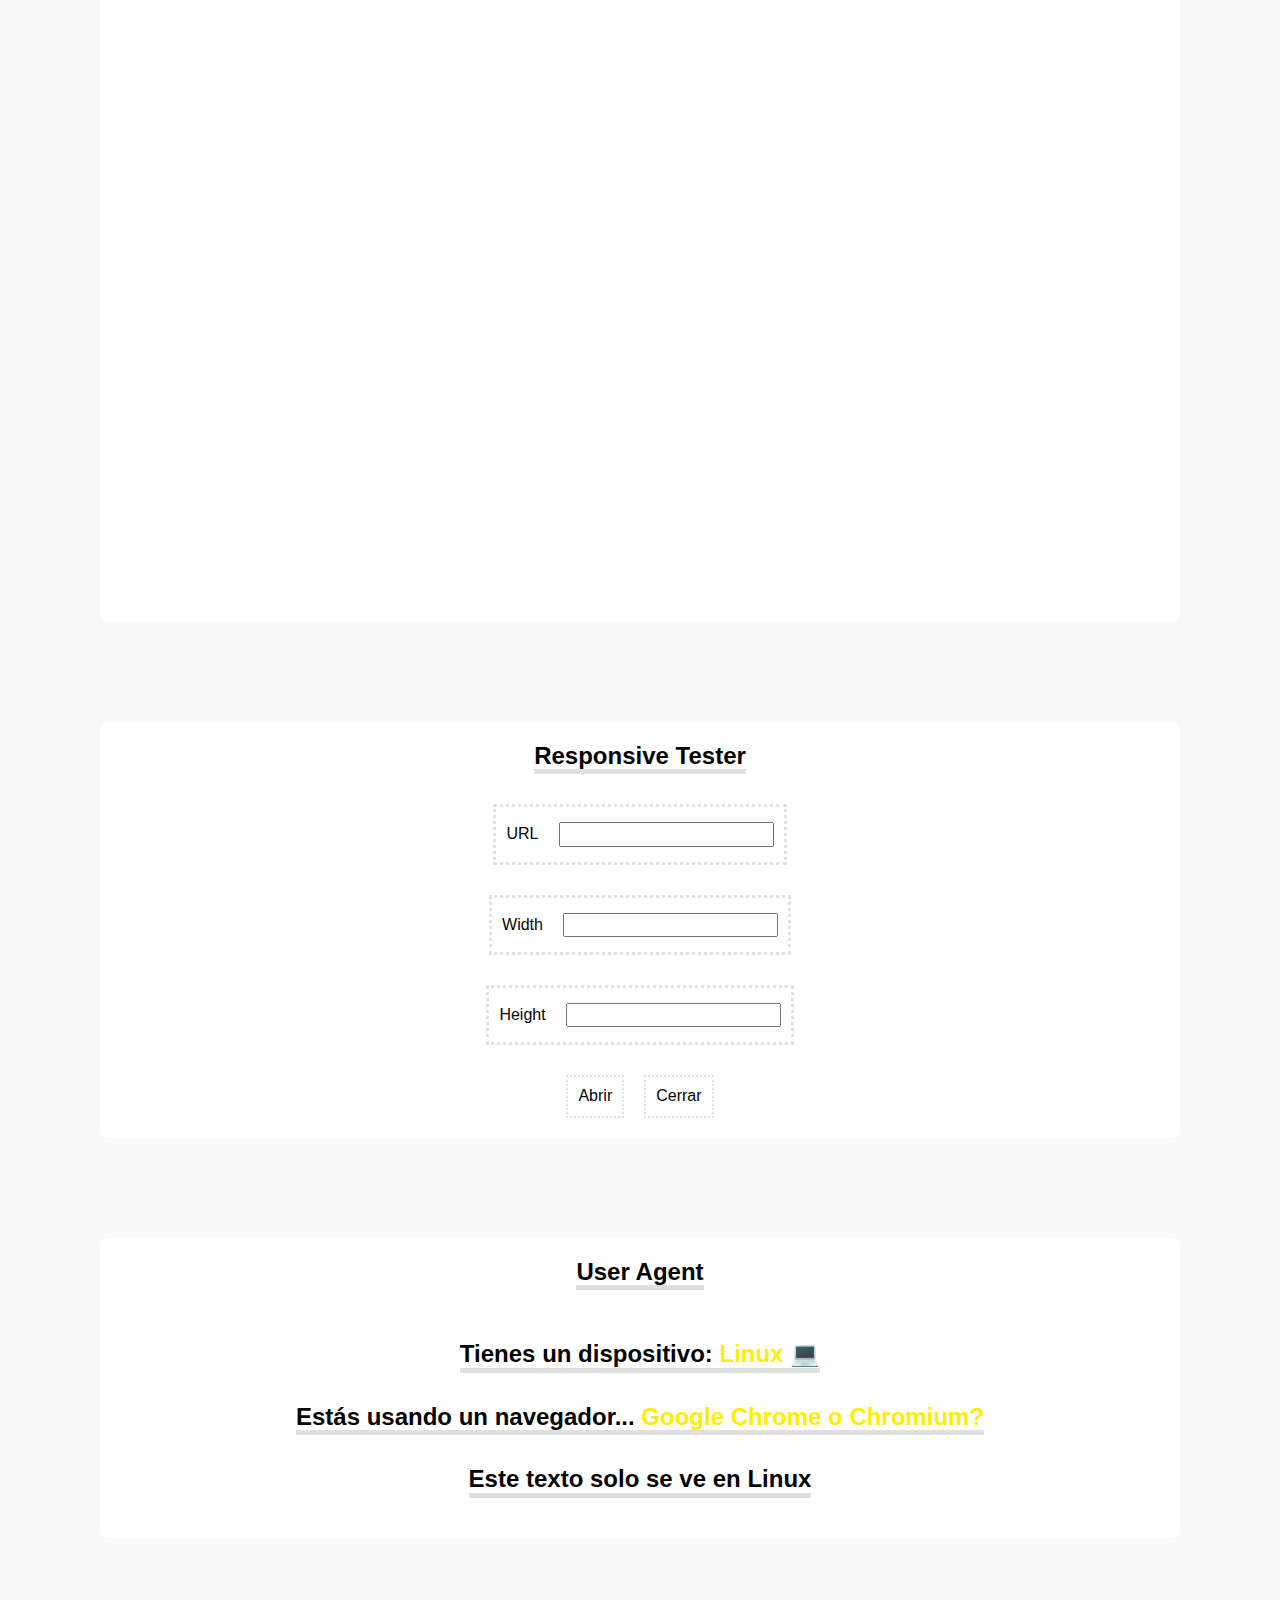
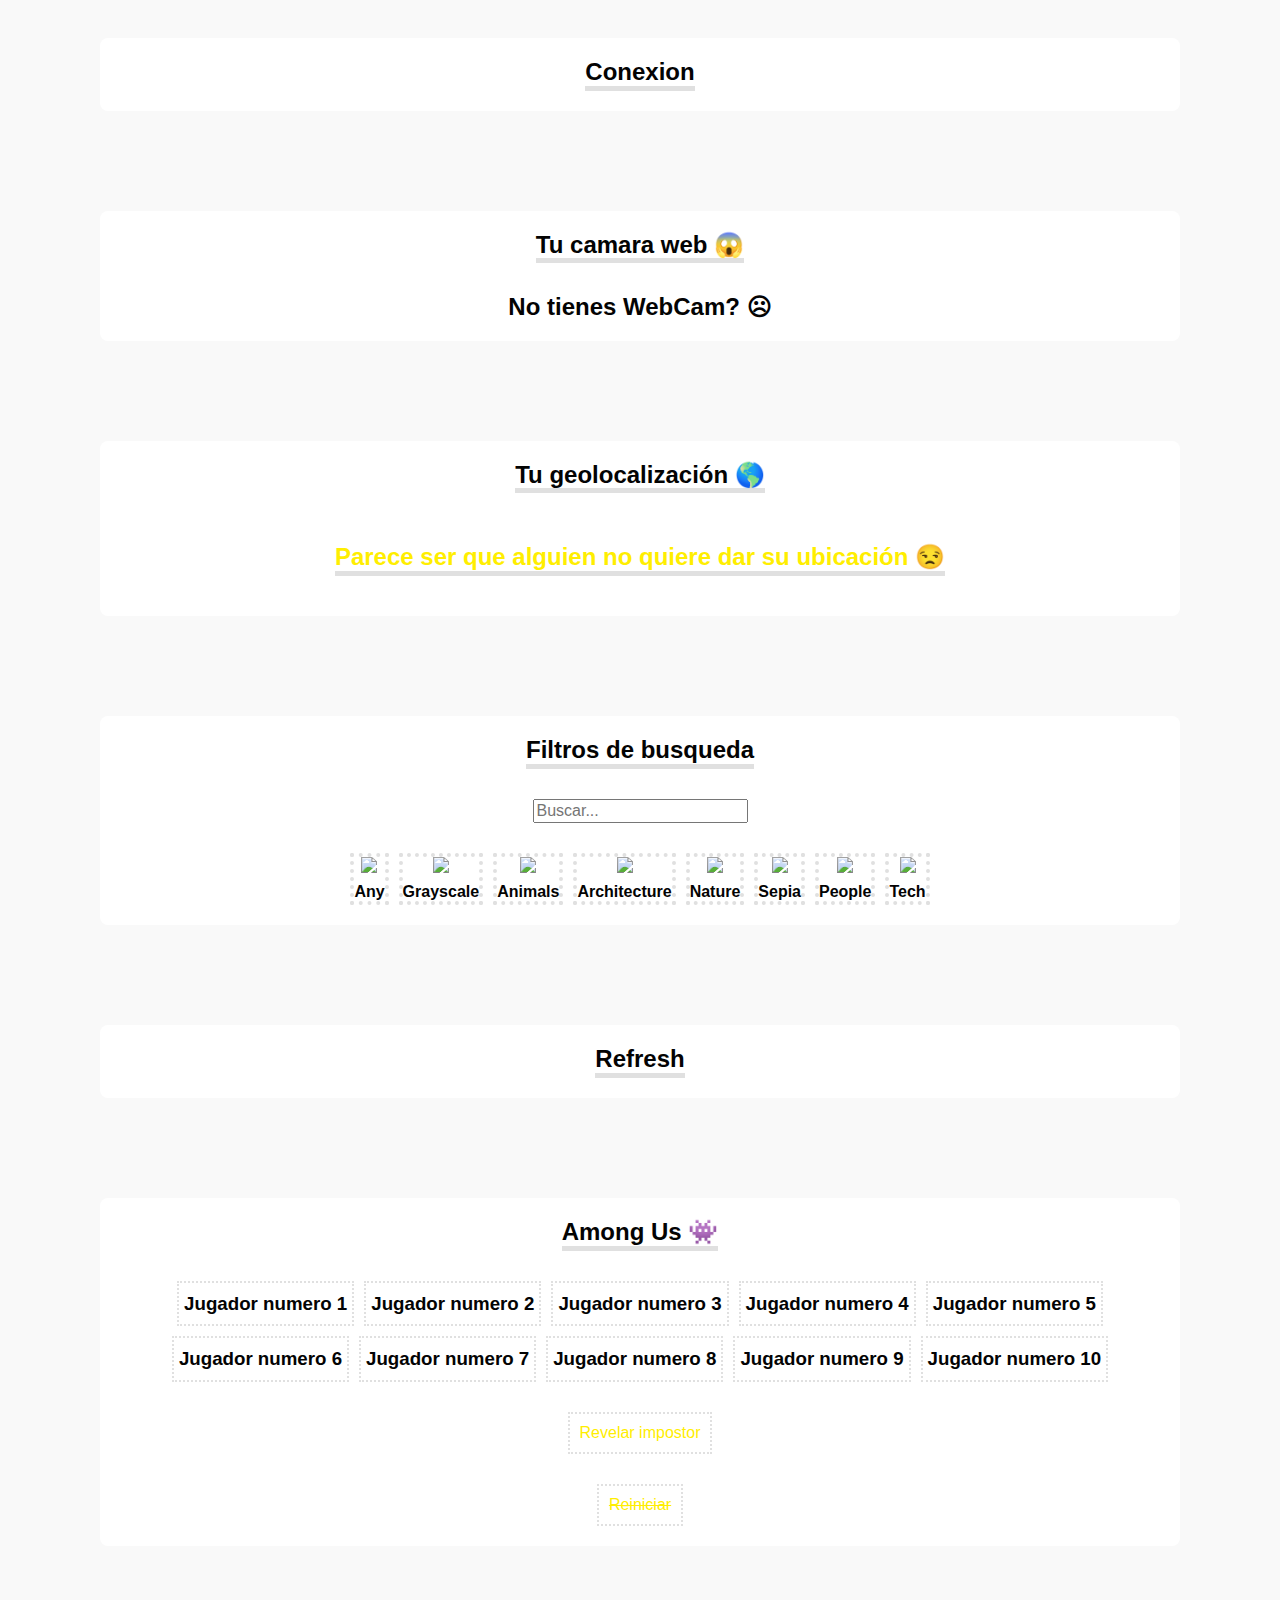
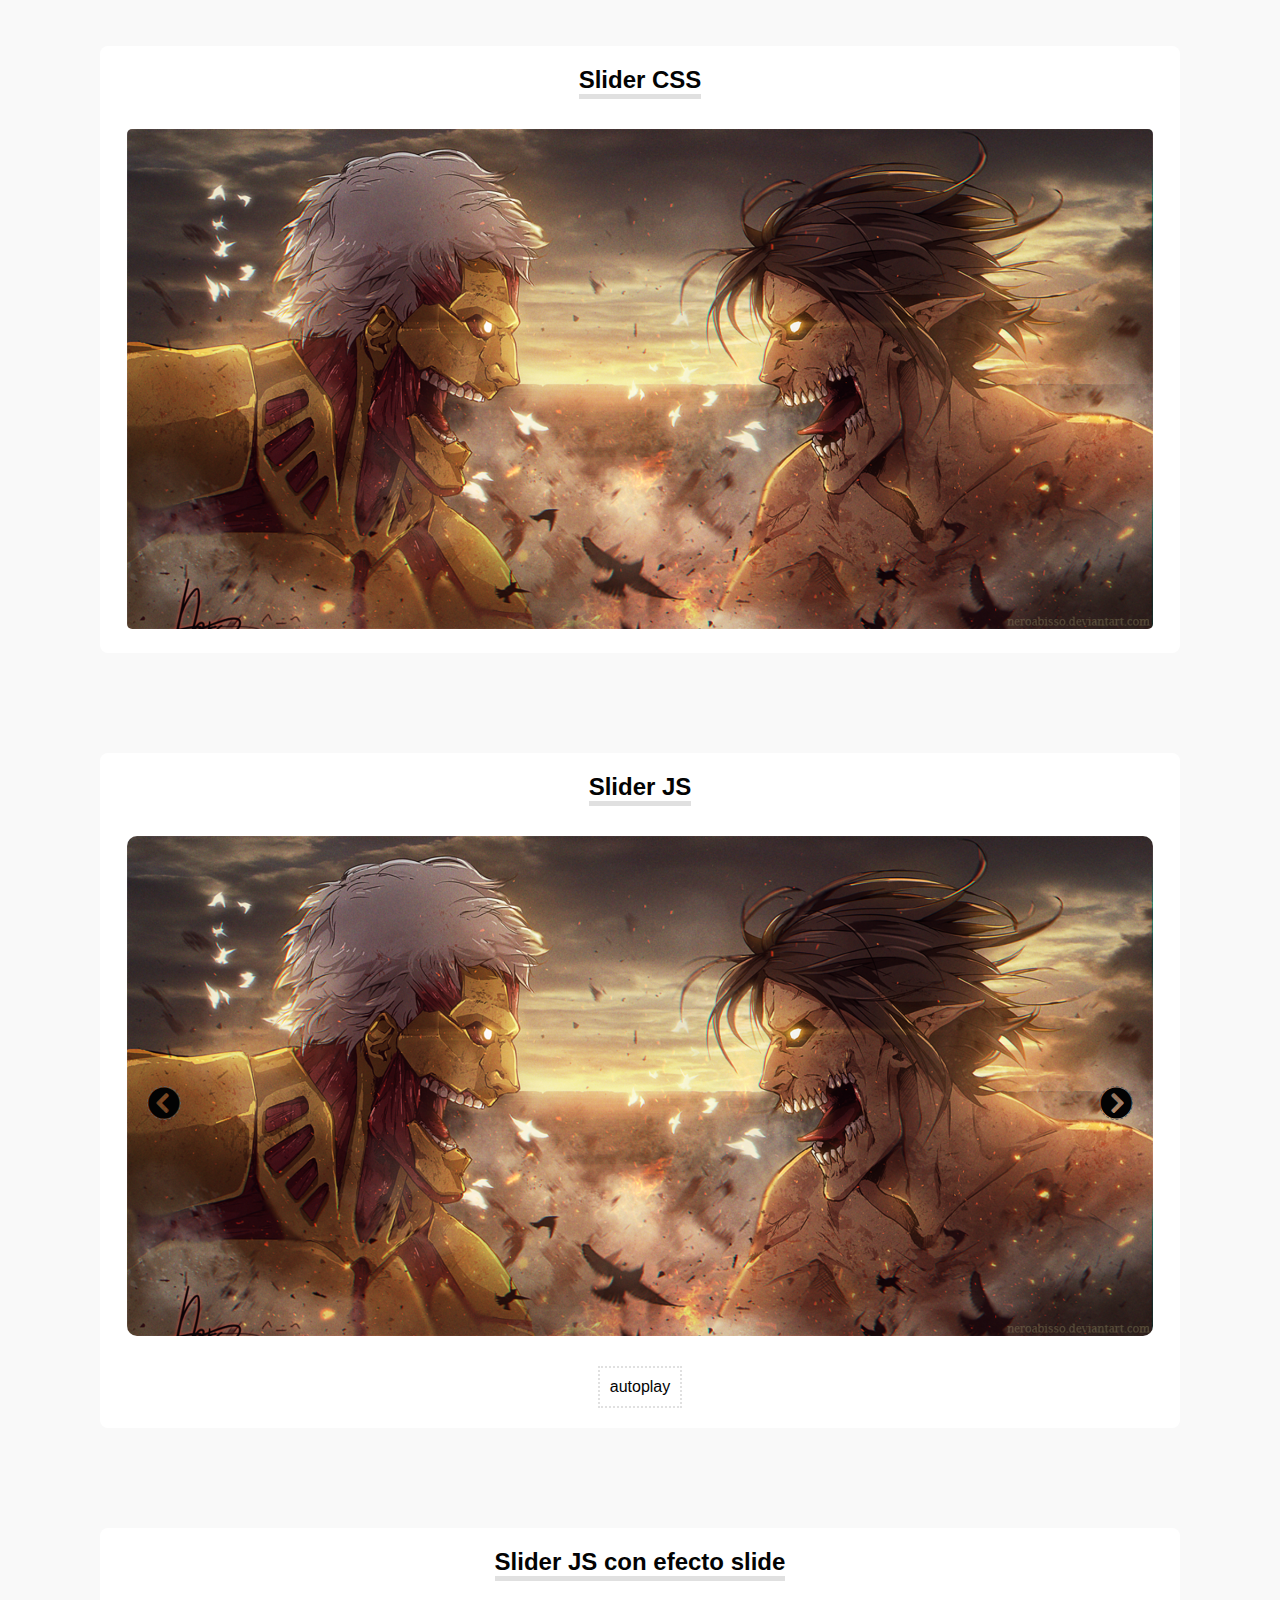
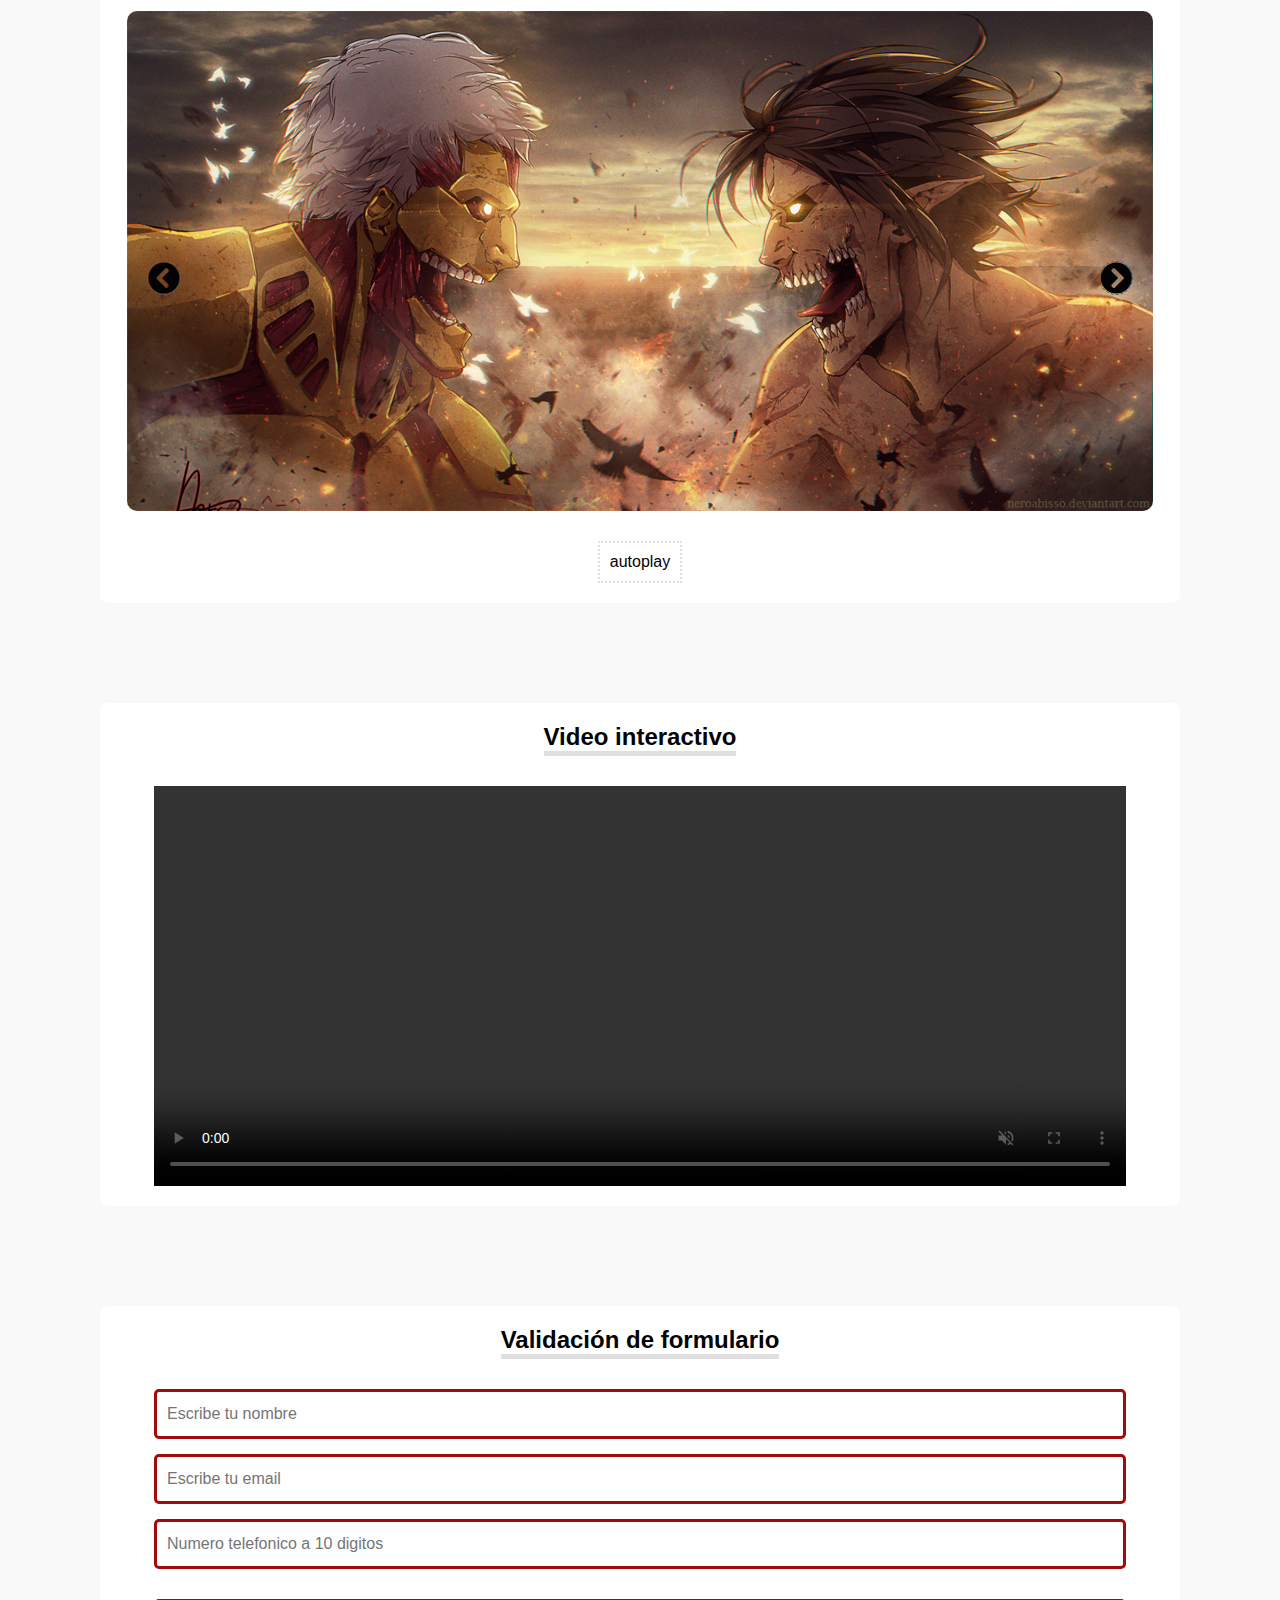
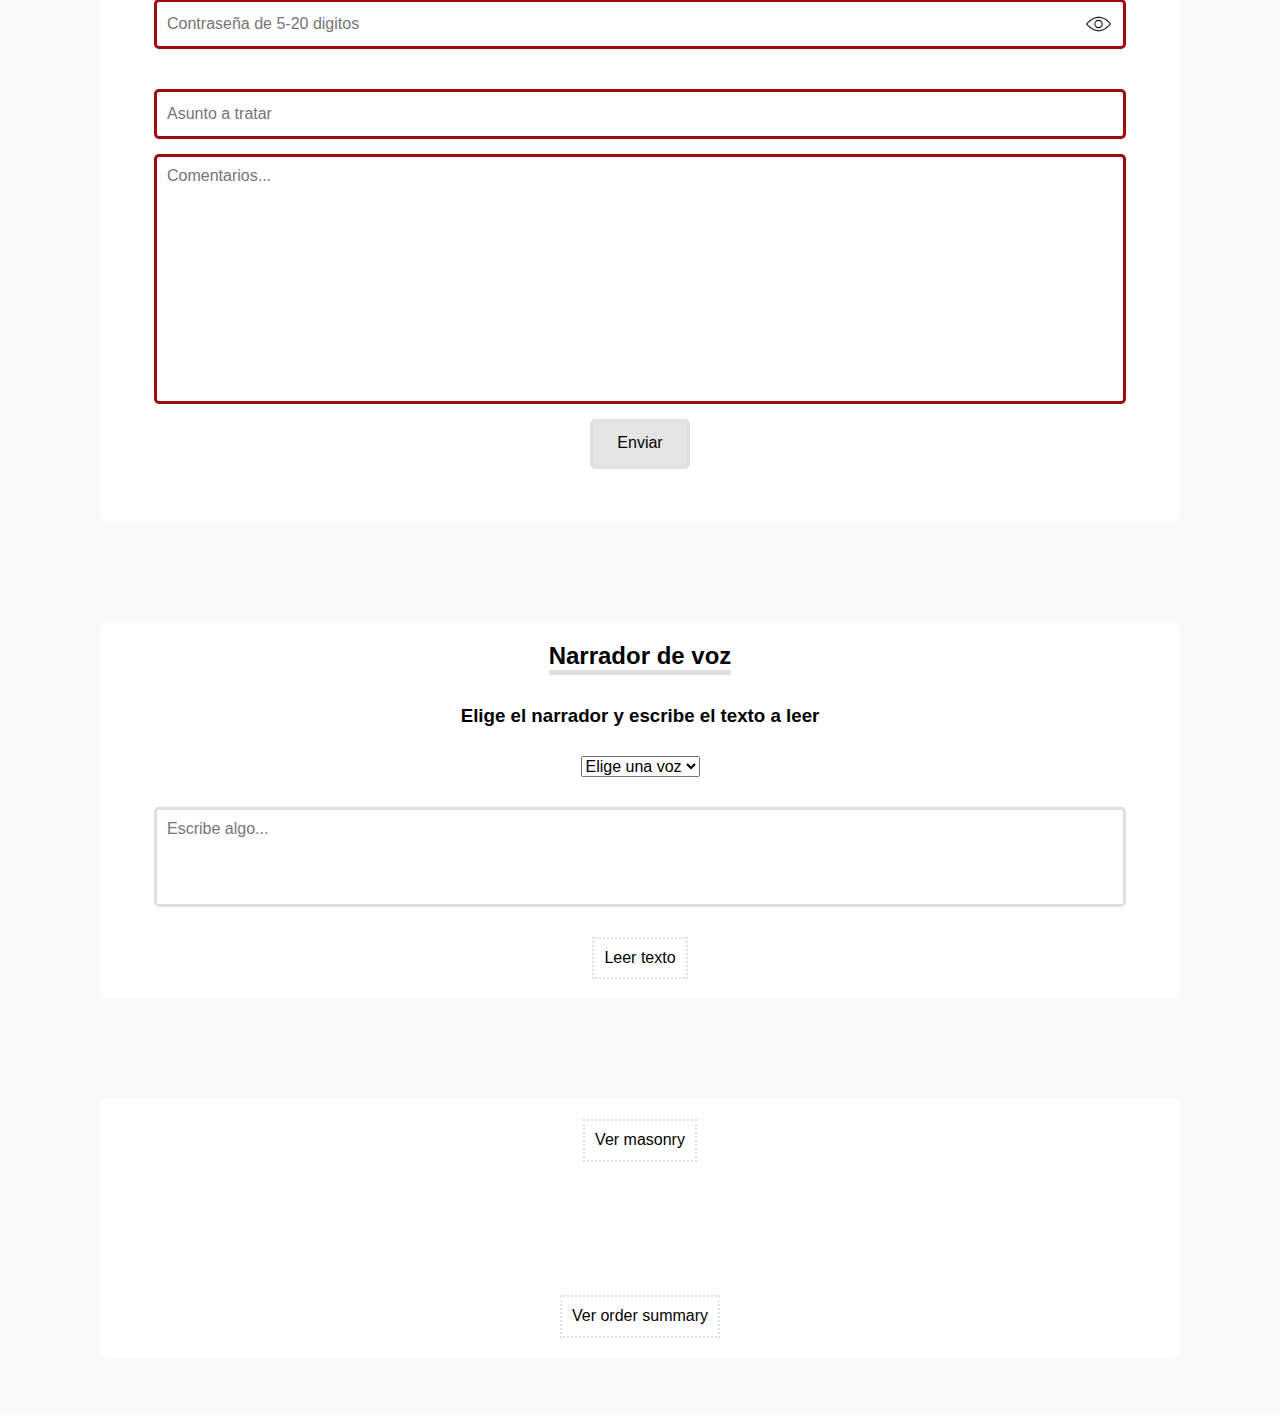
==== commit 3b2db84e: "order summary" ====
--- a/index.html
+++ b/index.html
@@ -296,9 +296,9 @@
      <button class="button title" id="leerTexto">Leer texto</button>
    </section>
    <section class="section" id="section22" data-scroll>
-     <a style="text-decoration: none; color: var(--title);" class="button" href="./front_end_mentor/galleria-slideshow-site.html">Ver masonry</a>
+     <a style="text-decoration: none; color: var(--title);" class="button" href="curso_prueba/front_end_mentor/galleria-slideshow-site.htmll">Ver masonry</a>
      <br><br><br><br>
-     <a style="text-decoration: none; color: var(--title);" class="button" href="./front_end_mentor/order_summary.html">Ver order summary</a>
+     <a style="text-decoration: none; color: var(--title);" class="button" href="curso_prueba/front_end_mentor/order_summary.html">Ver order summary</a>
    </section>
   </main>
 <!-- <script src="logica_programacion.js"></script> -->
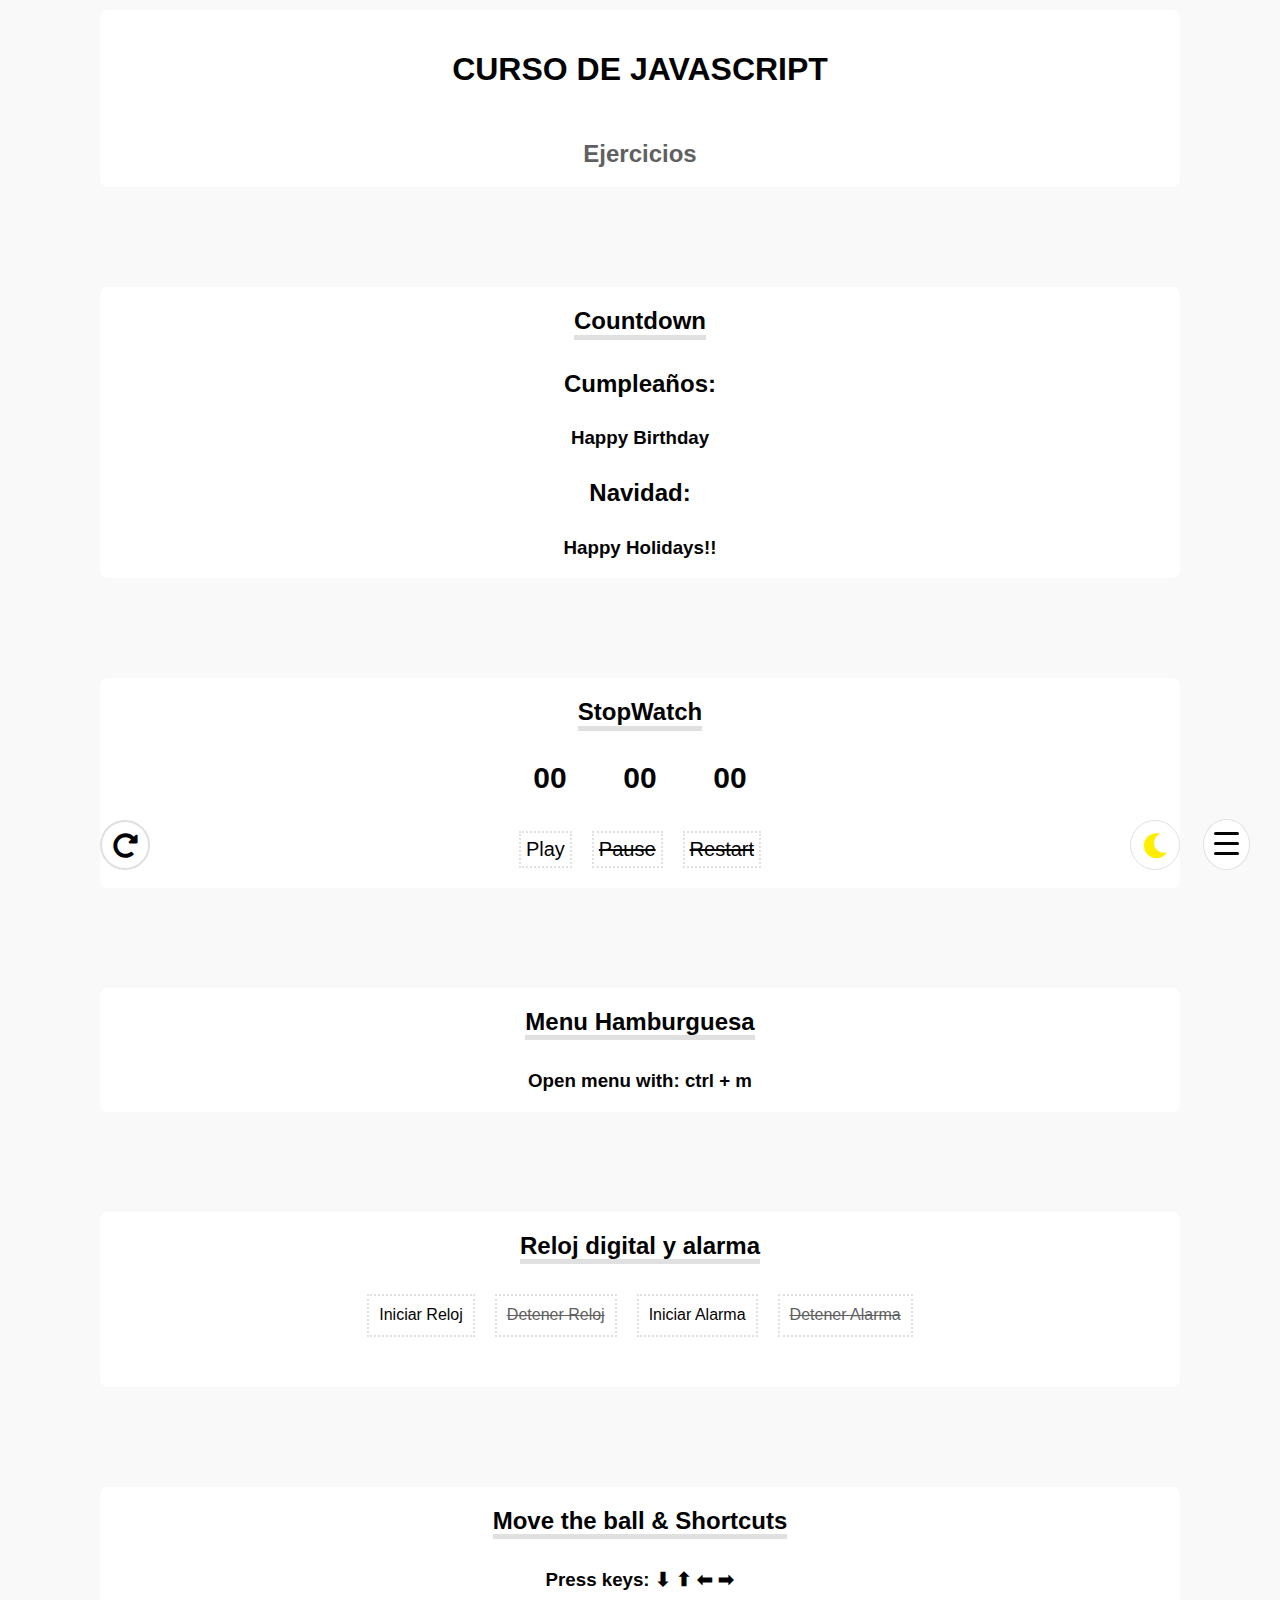
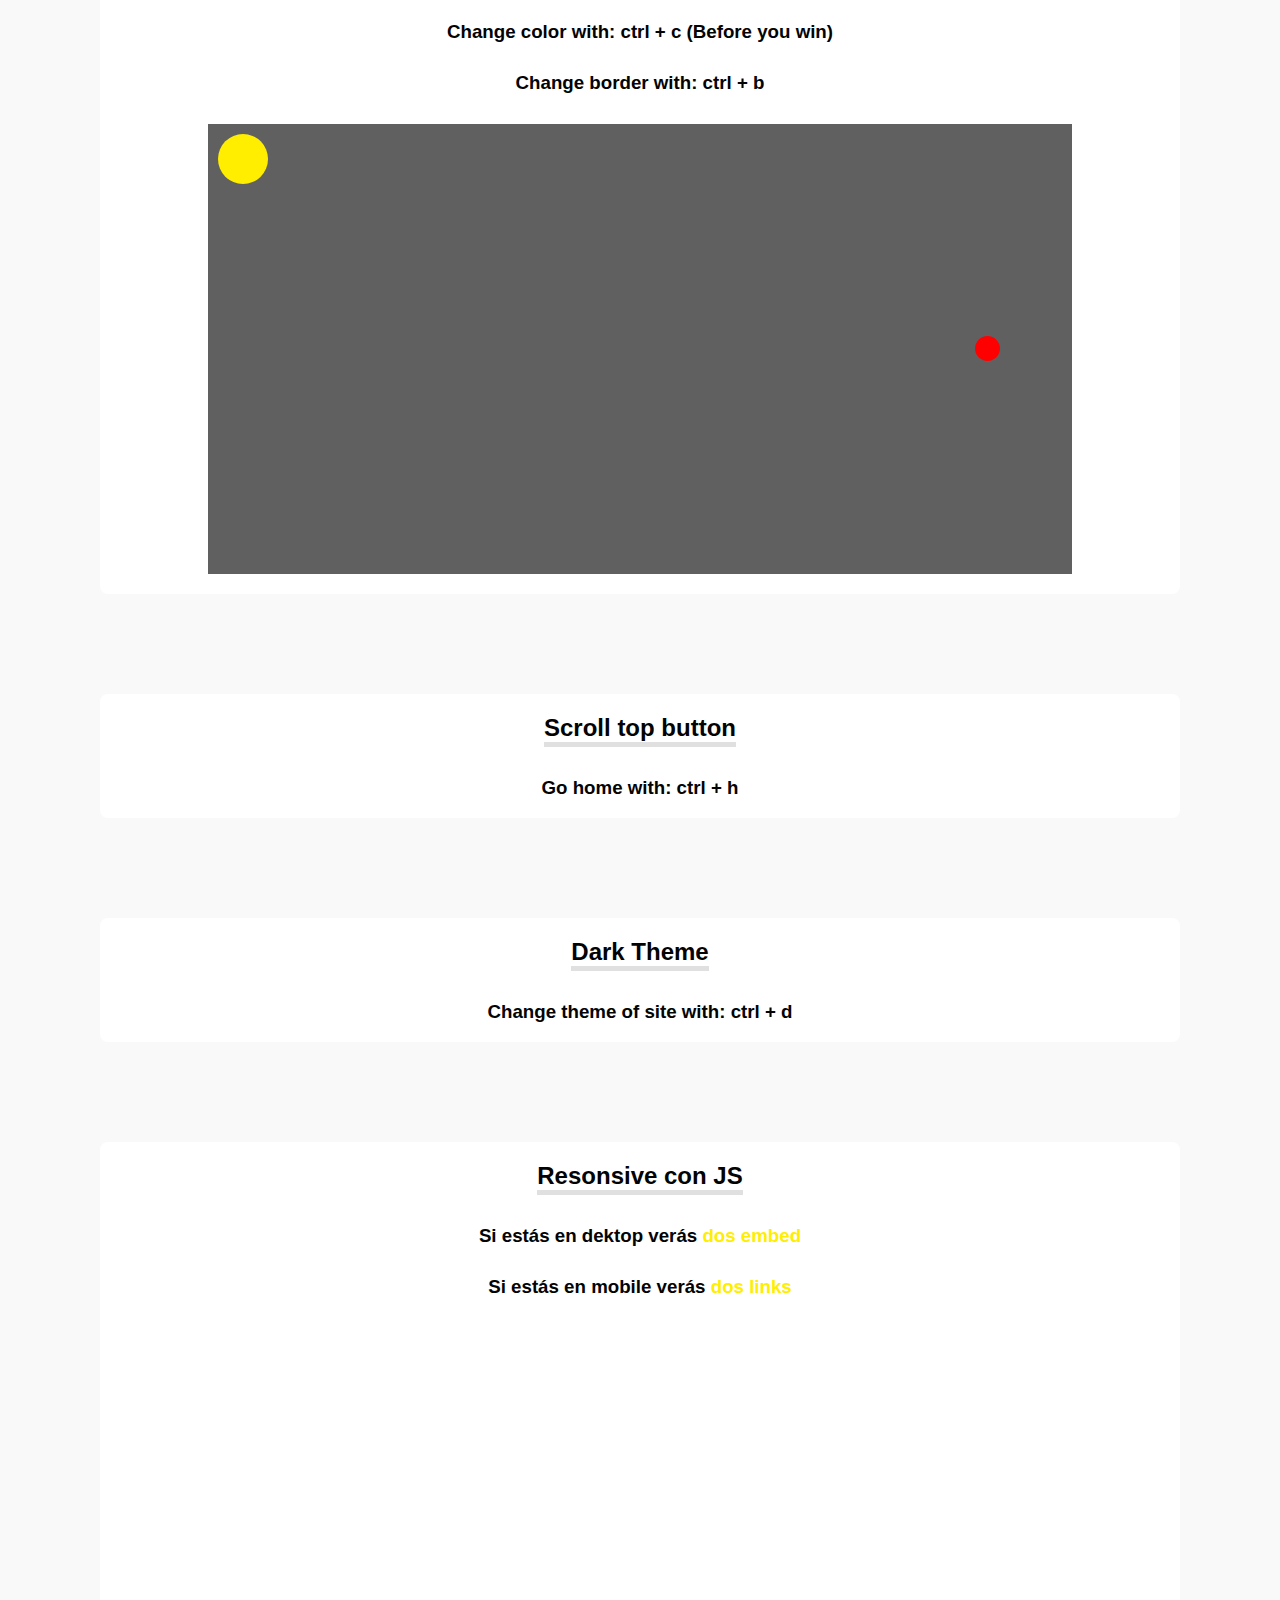
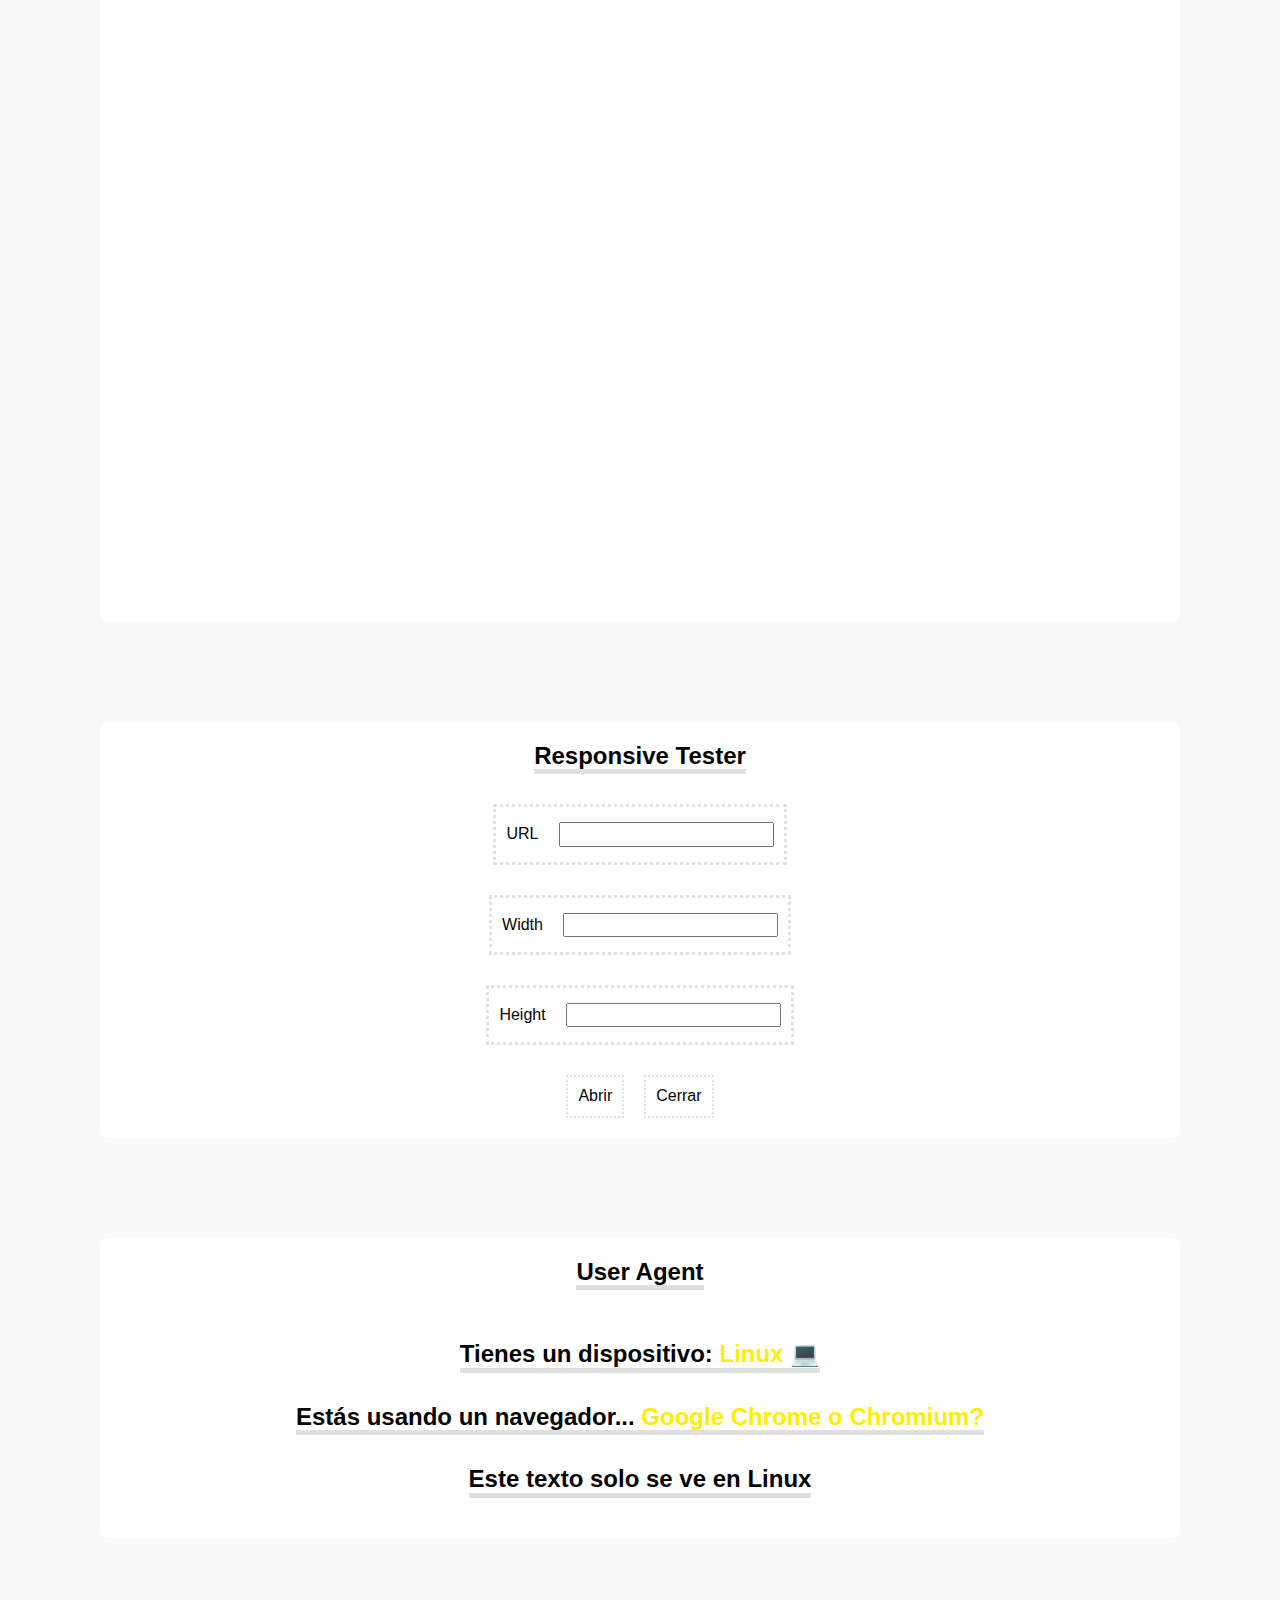
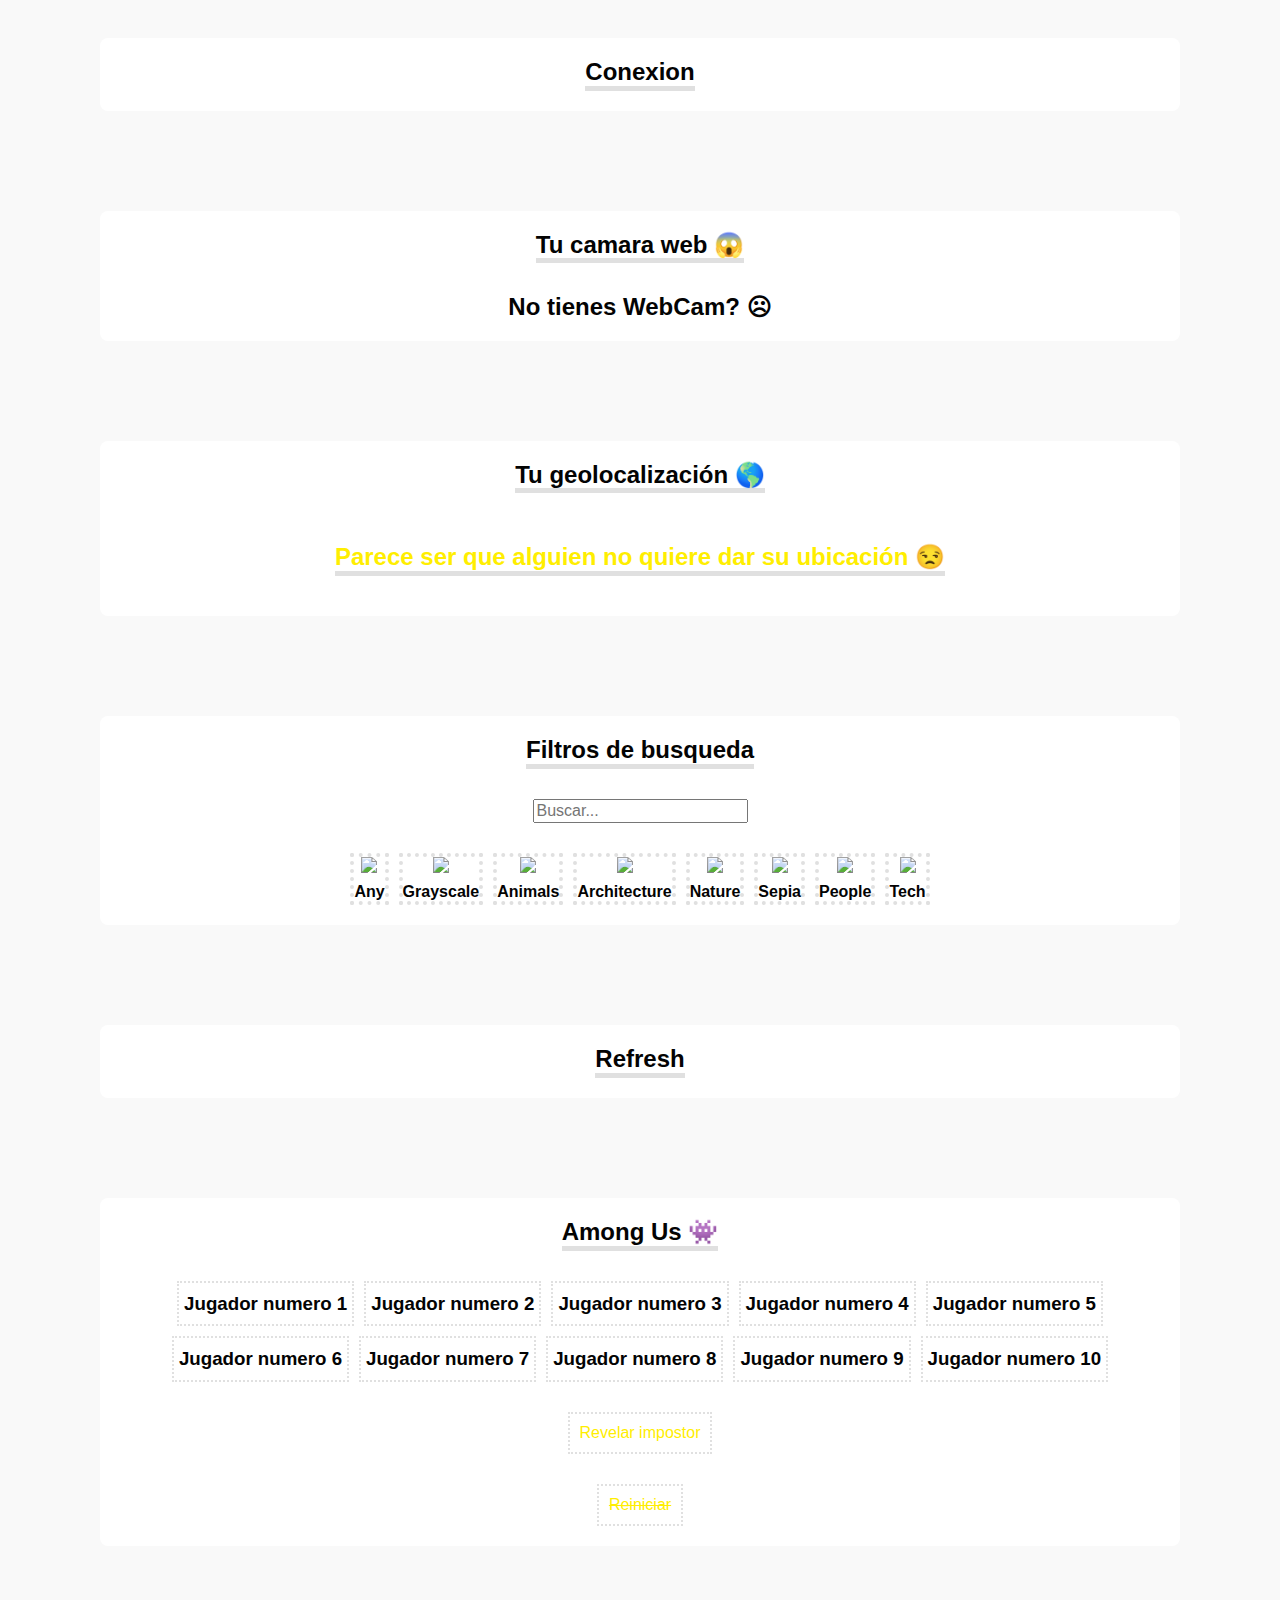
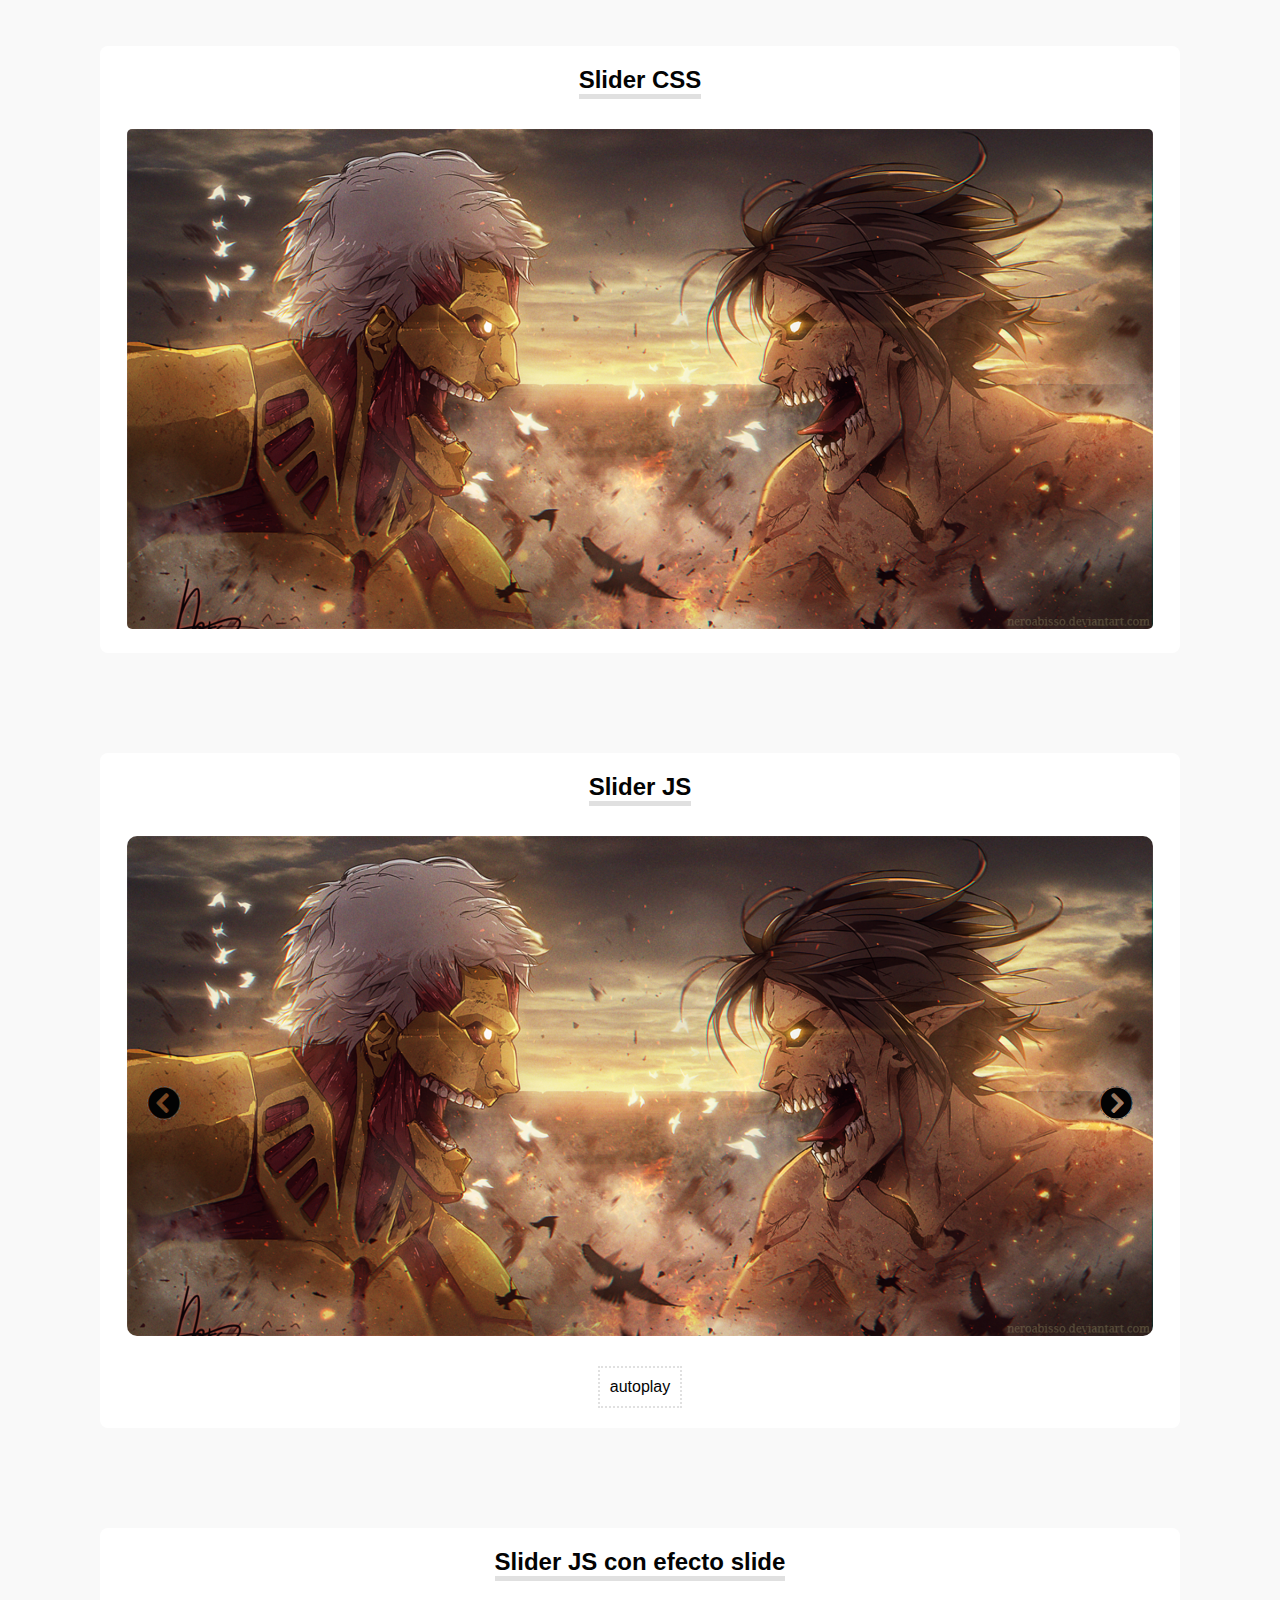
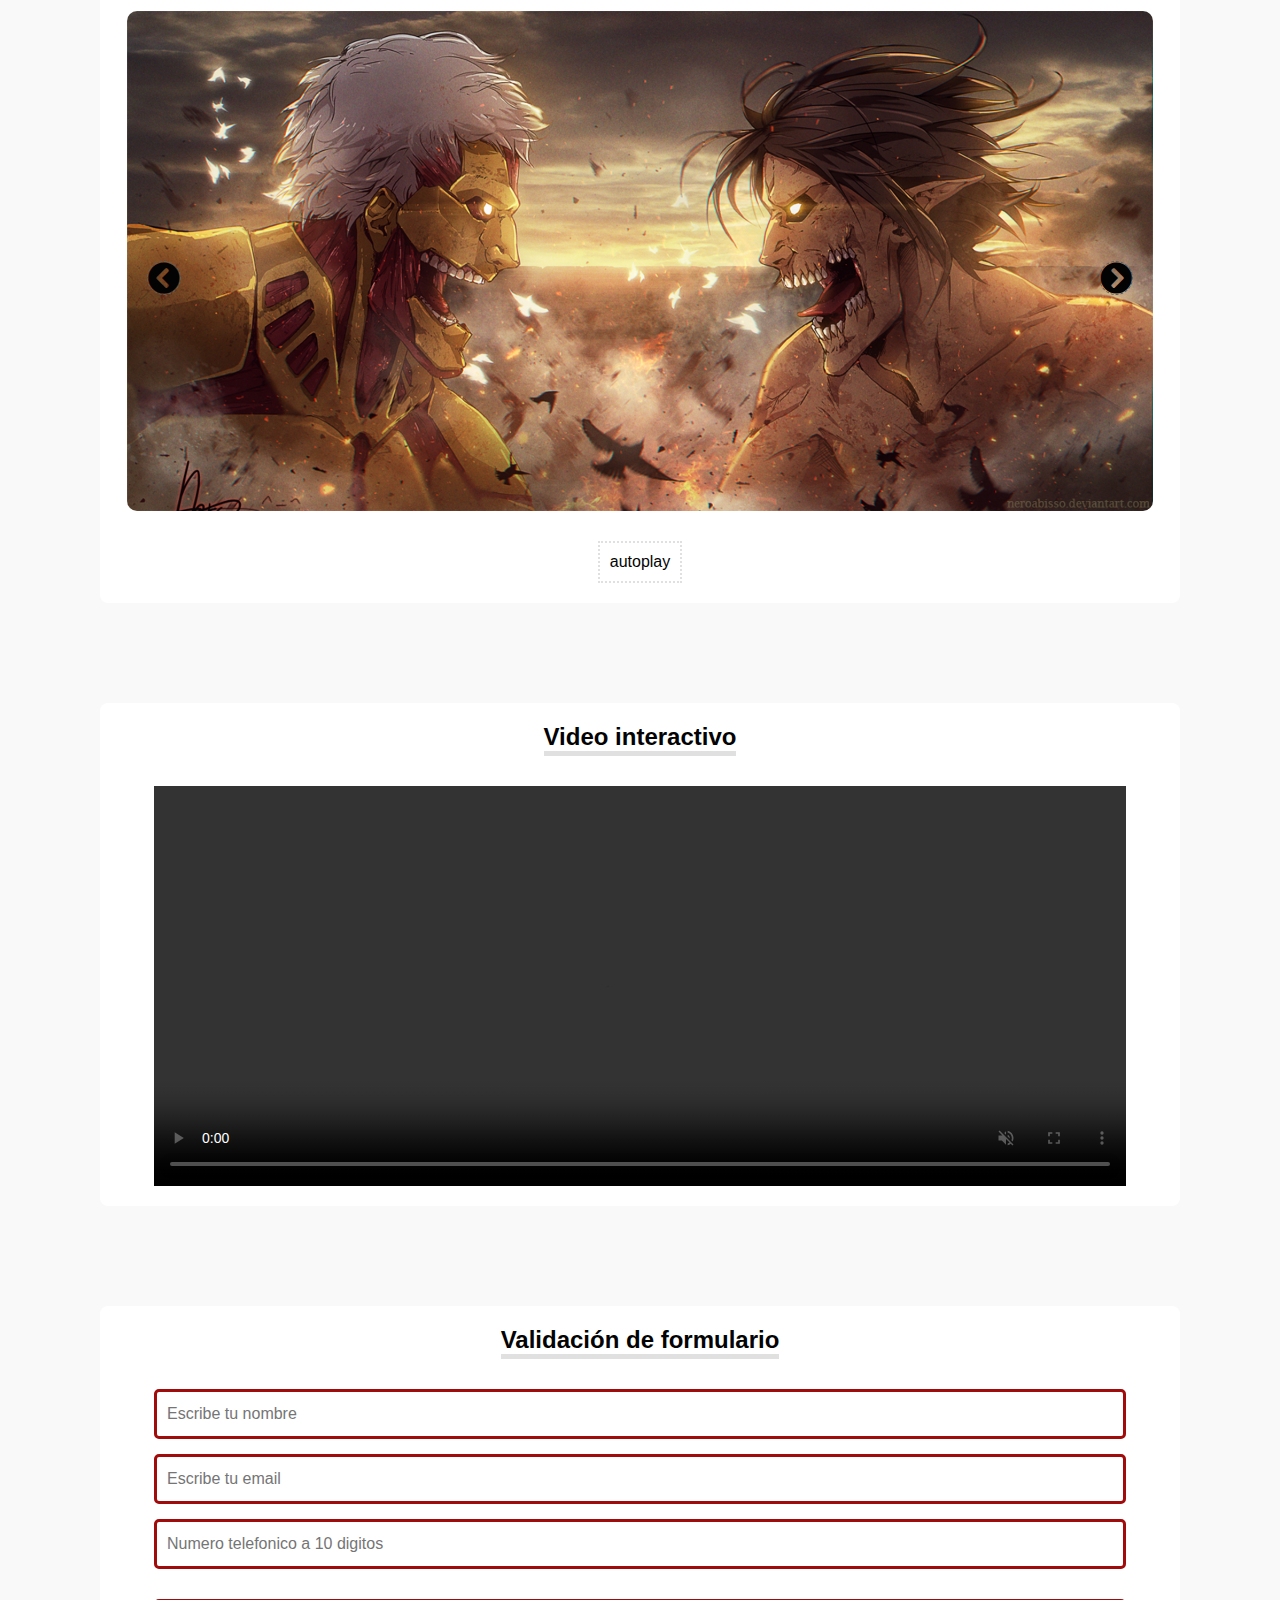
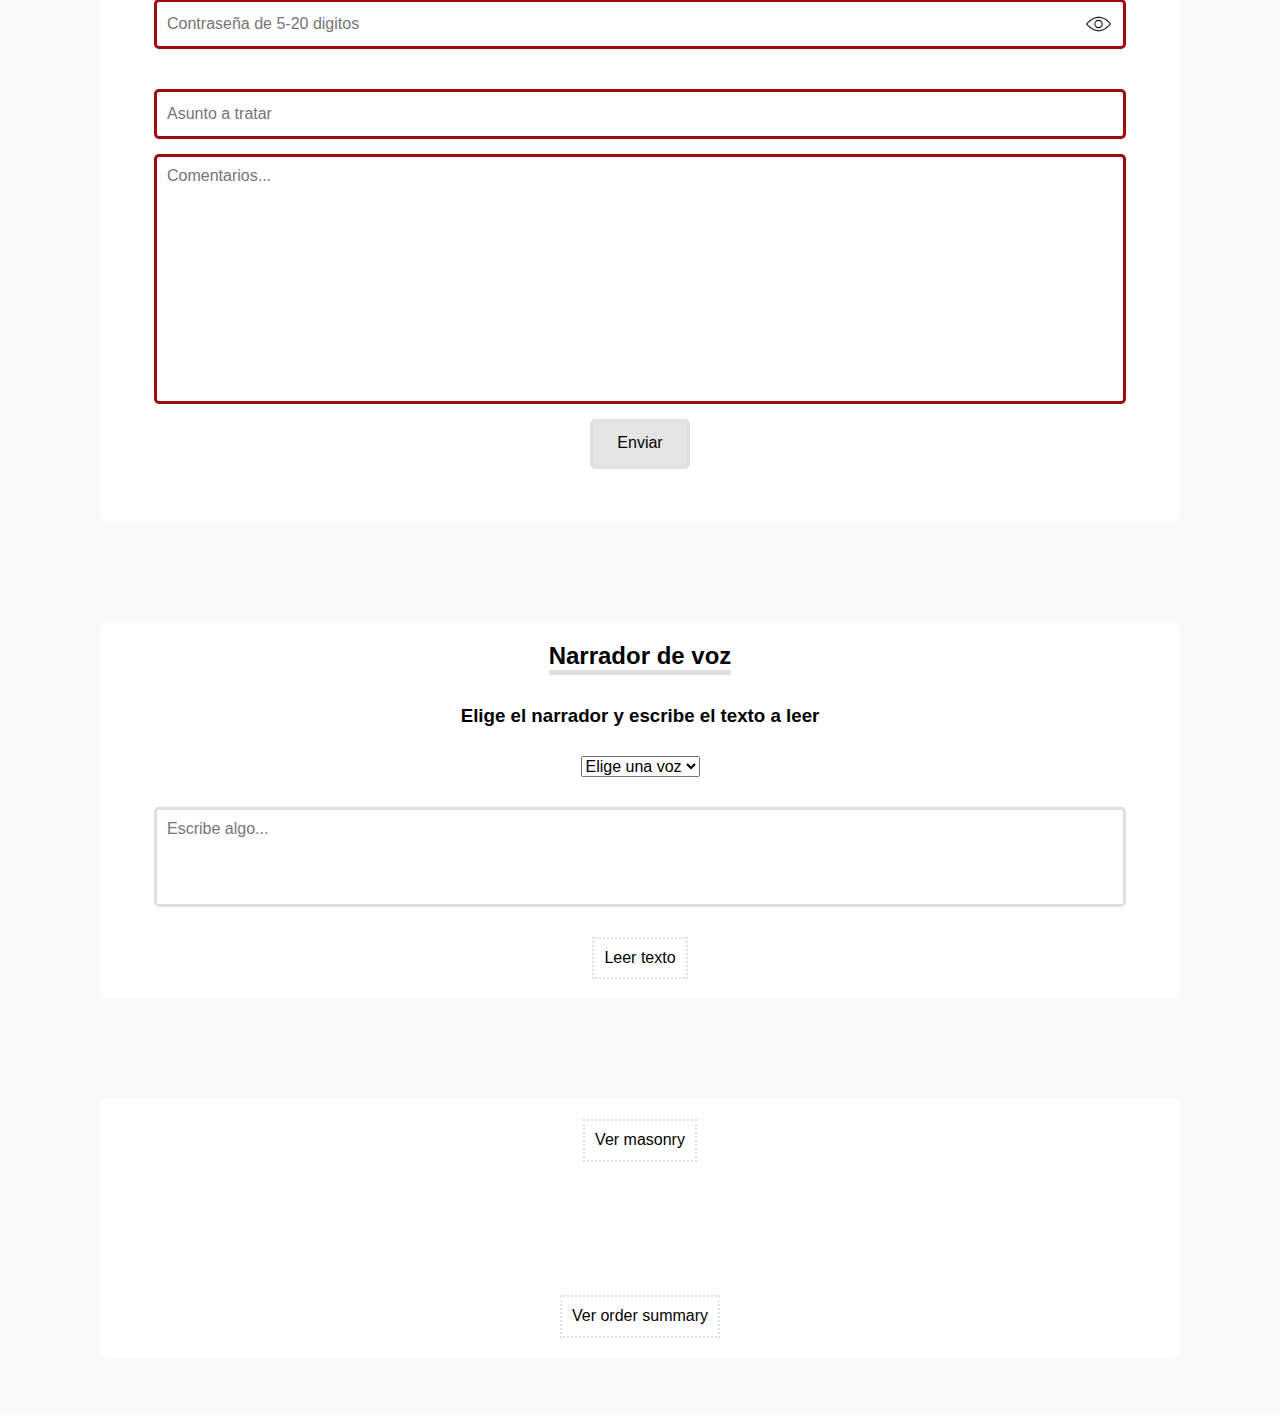
==== commit 695a537f: "Links section 22" ====
--- a/index.html
+++ b/index.html
@@ -296,13 +296,13 @@
      <button class="button title" id="leerTexto">Leer texto</button>
    </section>
    <section class="section" id="section22" data-scroll>
-     <a style="text-decoration: none; color: var(--title);" class="button" href="curso_prueba/front_end_mentor/galleria-slideshow-site.htmll">Ver masonry</a>
+     <a style="text-decoration: none; color: var(--title);" target="_blank" class="button" href="https://carlosupreme.github.io/curso_prueba/front_end_mentor/galleria-slideshow-site.html">Ver masonry</a>
      <br><br><br><br>
-     <a style="text-decoration: none; color: var(--title);" class="button" href="curso_prueba/front_end_mentor/order_summary.html">Ver order summary</a>
+     <a style="text-decoration: none; color: var(--title);" target="_blank" class="button" href="https://carlosupreme.github.io/curso_prueba/front_end_mentor/order_summary.html">Ver order summary</a>
    </section>
   </main>
 <!-- <script src="logica_programacion.js"></script> -->
   <script type="module" src="js/index.js"></script>
 </body>
 
-</html>+</html>
